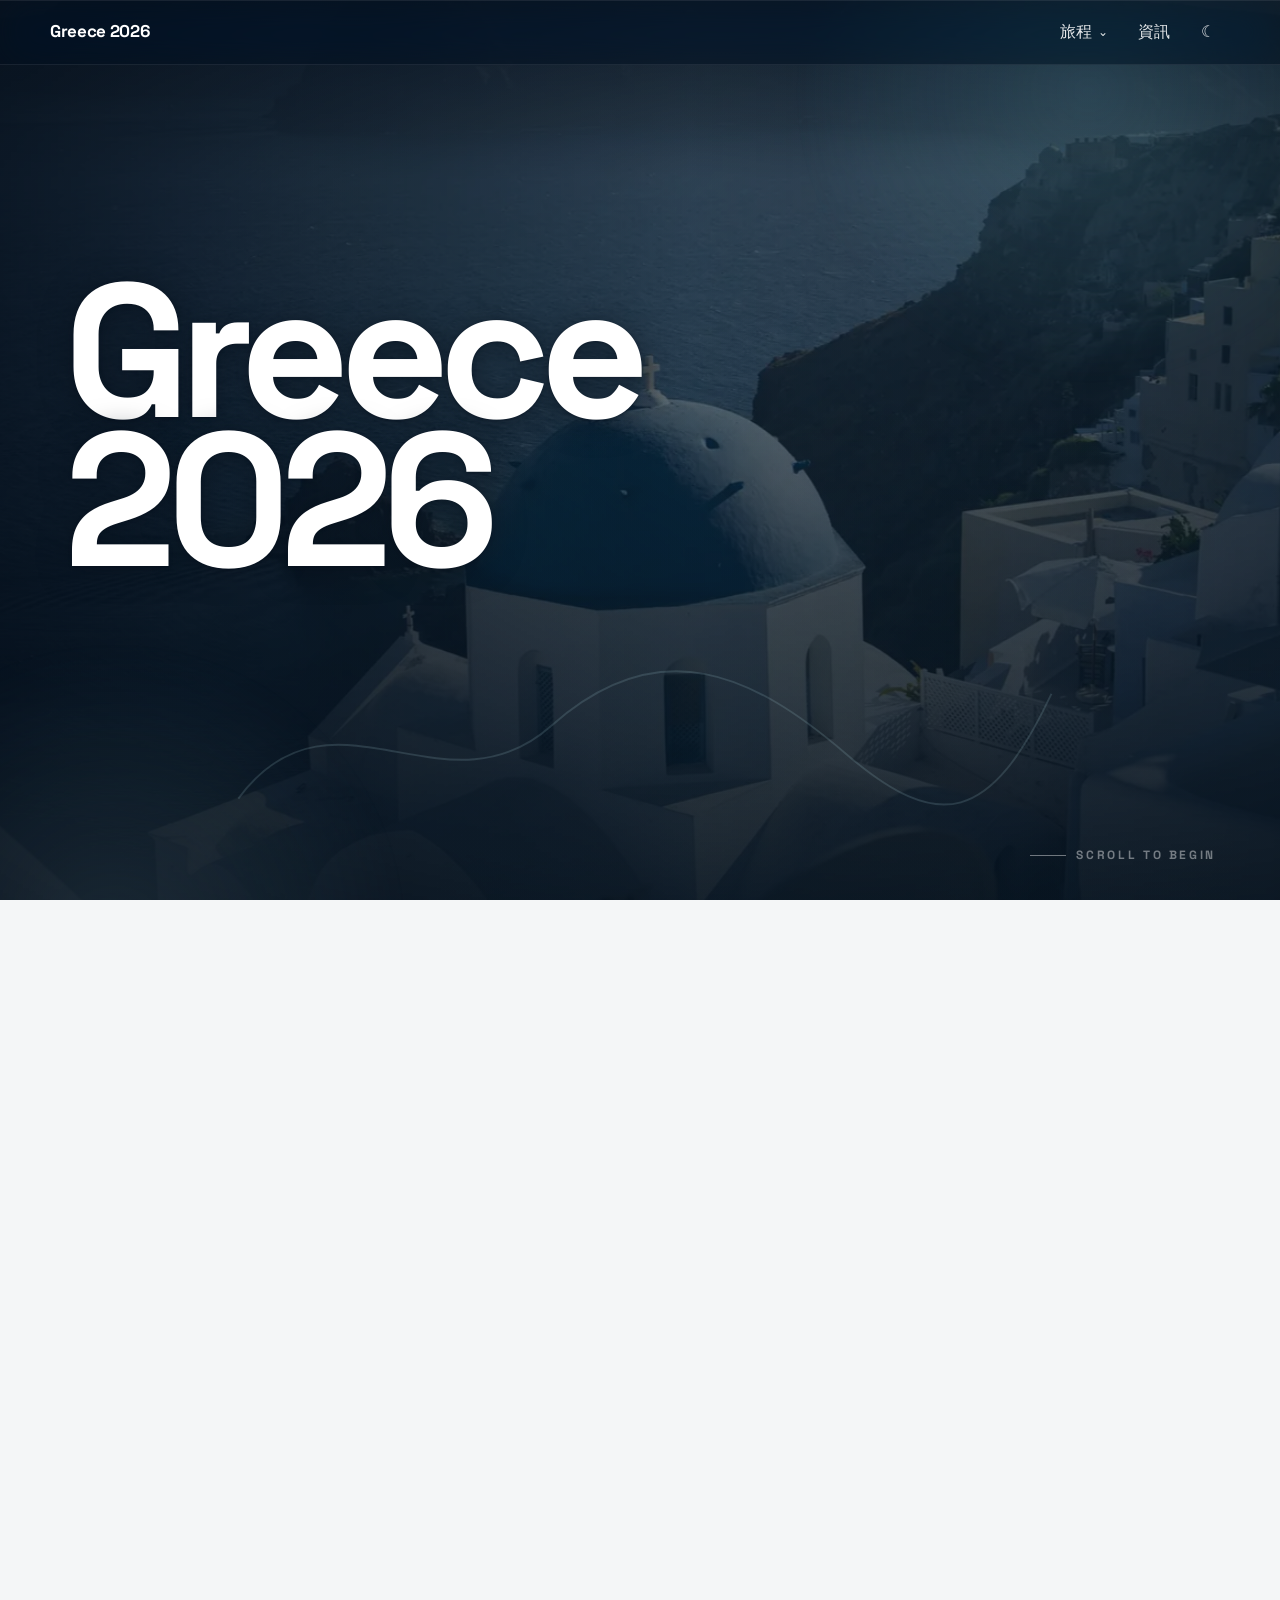
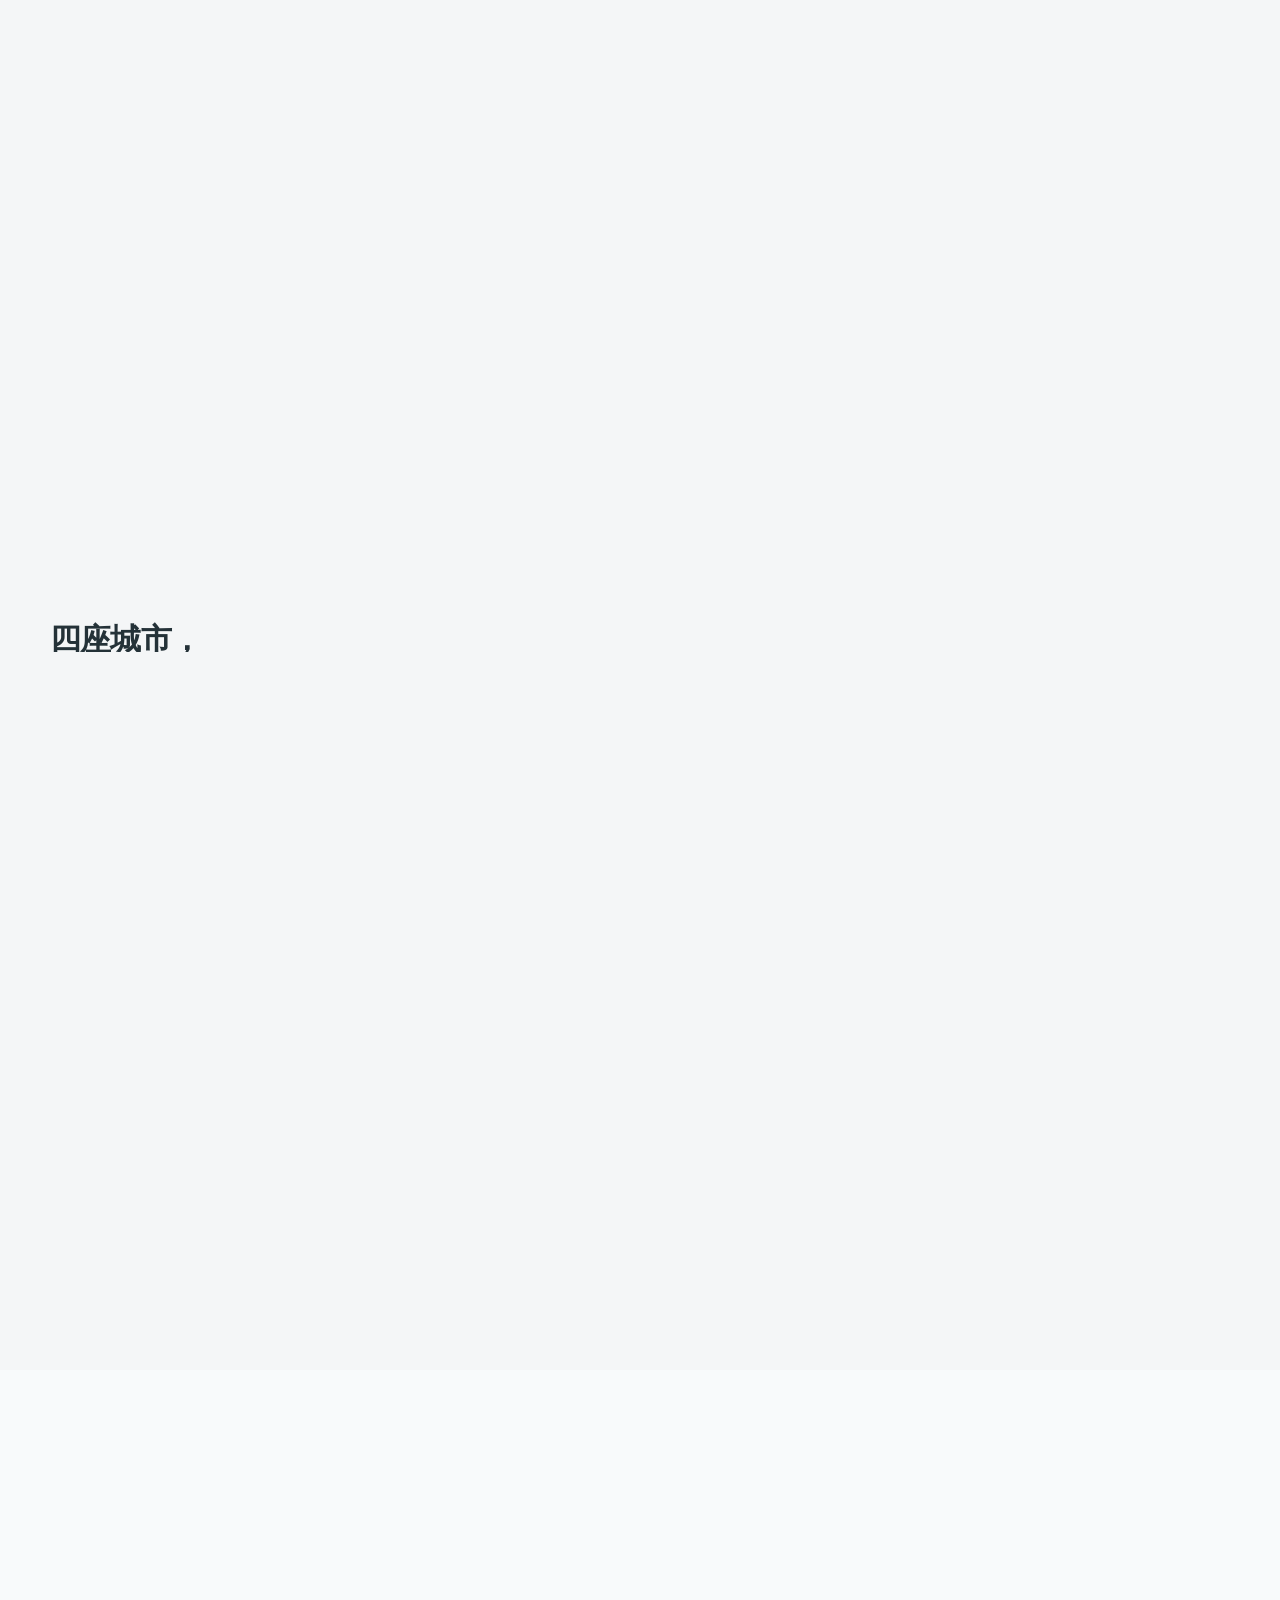
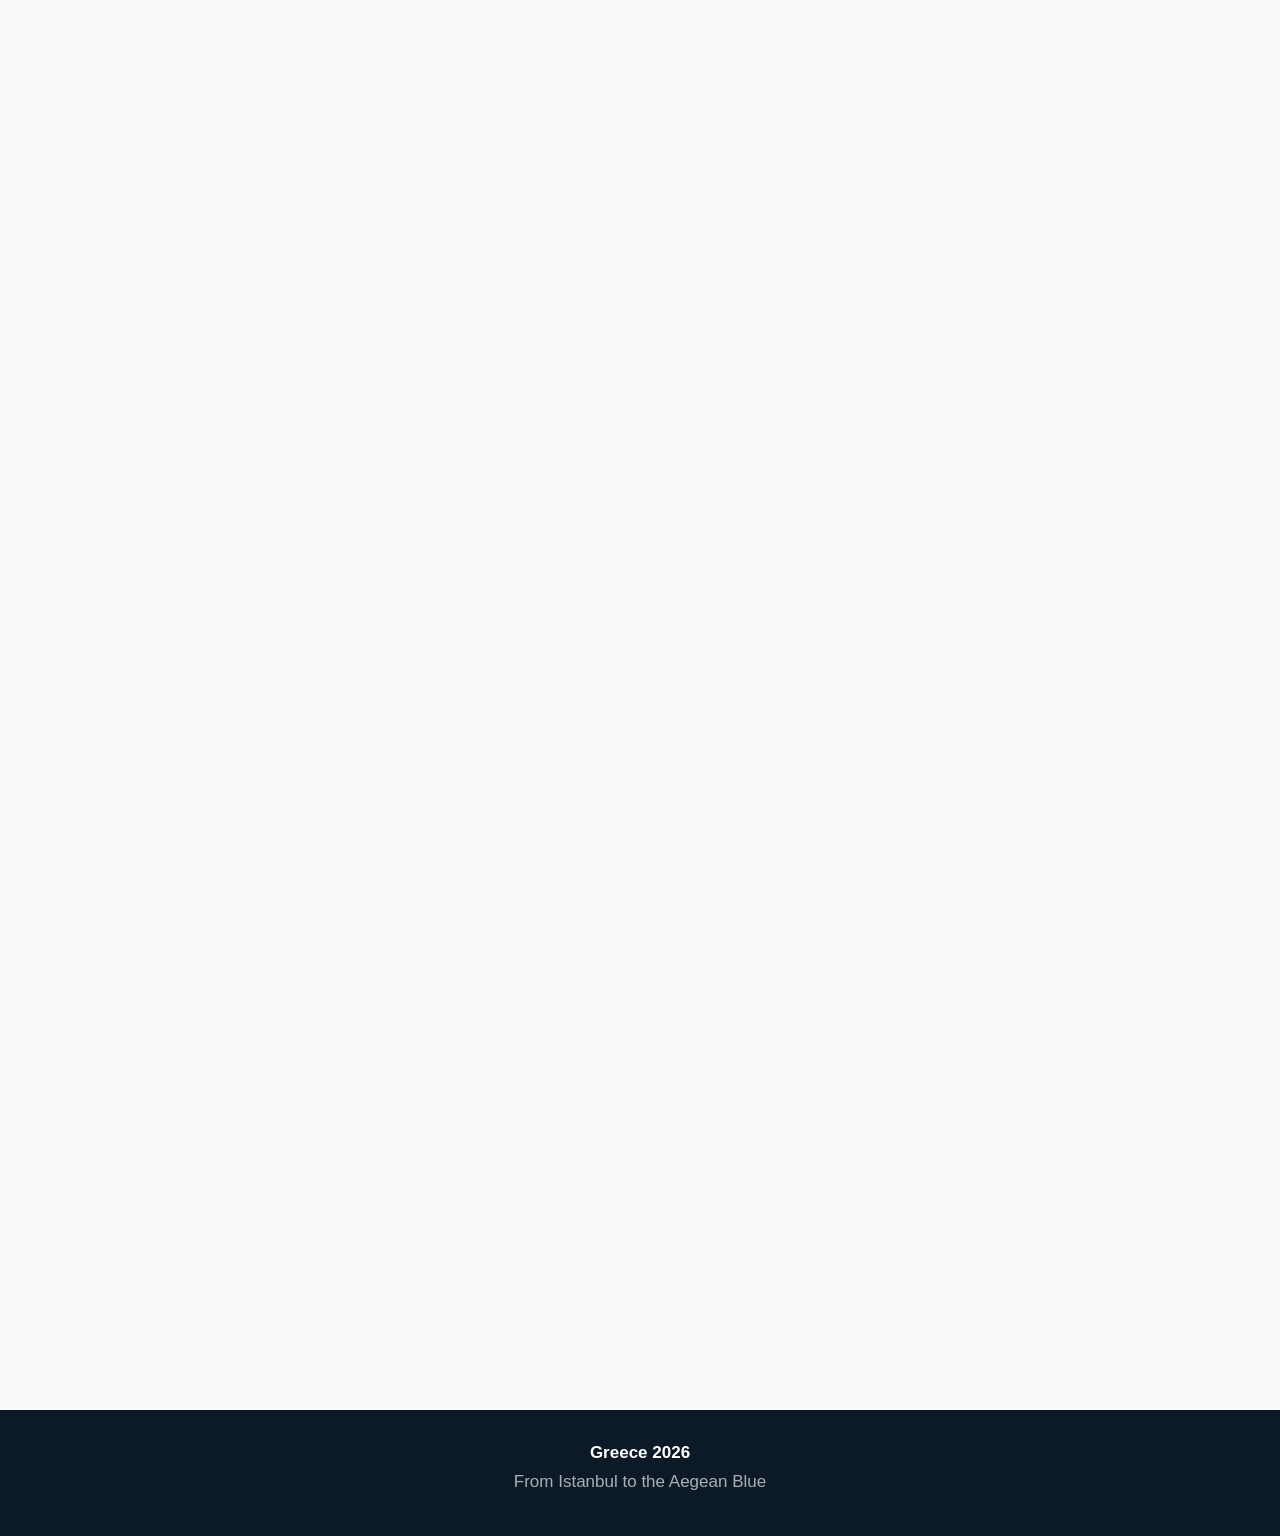
==== index.html @ 96bdada6 "Cinematic art direction: Deep Aegean Nocturne Unified upgrade of the Greece 2026 page toward a cinem" ====
<!doctype html>
<!-- Portable single-file build generated from index.html: images and local scripts are embedded. -->
<html lang="zh-Hant">
<head>
  <meta charset="utf-8">
  <meta name="viewport" content="width=device-width, initial-scale=1, viewport-fit=cover">
  <meta name="theme-color" content="#1d2e38">
  <meta name="description" content="Greece 2026｜從伊斯坦堡前往愛琴海的 15 天同行旅程">
  <meta name="mobile-web-app-capable" content="yes">
  <meta name="apple-mobile-web-app-capable" content="yes">
  <meta name="apple-mobile-web-app-status-bar-style" content="black-translucent">
  <meta name="apple-mobile-web-app-title" content="Greece 2026">
  <link rel="preconnect" href="https://api.open-meteo.com" crossorigin>
  <link rel="preconnect" href="https://maps.google.com">
  <link rel="manifest" href="manifest.webmanifest">
  <link rel="apple-touch-icon" href="icon-192.png">
  <link rel="icon" type="image/png" sizes="192x192" href="icon-192.png">
  <title>Greece 2026｜15 天愛琴海旅程</title>
  <script>
    document.documentElement.classList.add("js");
    try { if (localStorage.getItem("greece-2026-theme") === "dark") document.documentElement.classList.add("theme-dark"); } catch (e) {}
  </script>
  <style>
    :root {
      /* Deep Aegean Nocturne嚗?撠曹葫瘚?梁蝔萄堆?????閫怠?蝛箸嚗?*/
      --navy-950: #0c1a28;
      --navy-900: #16293b;
      --navy-abyss: #050e18;
      --aegean: #3e7d8f;
      --aegean-glow: #7fd4e2;
      --aegean-light: #aed6de;
      --paper: #f8fafb;
      --white: #fff;
      --ink: #243238;
      --muted: #66757c;
      --ink-2: #47565e;
      --line: rgba(36, 50, 56, .11);
      --success: #5a7472;
      --surface-soft: #f4f6f7;
      --surface-tint: #edf1f3;
      --aegean-tint: #dbe8ec;
      --shadow: 0 30px 80px rgba(5, 14, 26, .16);
      --shadow-soft: 0 14px 40px rgba(5, 14, 26, .1);
      --radius-lg: 24px;
      --radius-md: 16px;
      --radius-sm: 10px;
      --content: 1180px;
      --ease: cubic-bezier(.22, 1, .36, 1);
      --ease-cinema: cubic-bezier(.16, 1, .3, 1);
      --fast: 180ms;
      --slow: 900ms;
      /* ?梁?????嚗蜓??摨怎?閬?澈?霈?????? */
      --grade-1: rgba(5, 14, 26, .38);
      --grade-2: rgba(5, 14, 26, .06);
      --grade-3: rgba(5, 14, 26, .84);
      --grade-tint: rgba(28, 74, 99, .22);
      --grade-scrim: rgba(5, 14, 26, .6);
      --vignette: rgba(5, 14, 26, .42);
      --text-shadow-hero: 0 2px 28px rgba(5, 14, 26, .55), 0 1px 3px rgba(5, 14, 26, .45);
      --text-shadow-soft: 0 1px 14px rgba(5, 14, 26, .4);
      --safe-top: env(safe-area-inset-top, 0px);
      --safe-right: env(safe-area-inset-right, 0px);
      --safe-bottom: env(safe-area-inset-bottom, 0px);
      --safe-left: env(safe-area-inset-left, 0px);
      --header-h: calc(64px + var(--safe-top));

      --font-sans: -apple-system, BlinkMacSystemFont, "Segoe UI", "PingFang TC", "Noto Sans TC", "Microsoft JhengHei", sans-serif;
      --font-display: "Space Grotesk", var(--font-sans);
      --terra: #b26b31;
      --terra-glow: #eda05f;
      --terra-soft: #f5ead8;
      --weight-regular: 400;
      --weight-medium: 600;
      --weight-bold: 700;

      --type-hero-display: clamp(4.25rem, 21vw, 6rem);
      --type-city-display: clamp(4.25rem, 19.5vw, 7.5rem);
      --type-overview-display: clamp(2.75rem, 12vw, 5.25rem);
      --type-section-zh: clamp(2.1rem, 7vw, 3.25rem);
      --type-section-compact: clamp(1.625rem, 4.2vw, 2.25rem);
      --type-day-title: clamp(1.7rem, 6.4vw, 2.6rem);
      --type-feature-title: clamp(1.2rem, 3vw, 1.7rem);
      --type-panel-title: clamp(1.25rem, 1.5vw, 1.5rem);
      --type-stop-title: clamp(1.0625rem, calc(.95rem + .45vw), 1.1875rem);
      --type-subtitle-en: clamp(1.2rem, 4.5vw, 1.35rem);
      --type-lead: clamp(1rem, 4vw, 1.15rem);
      --type-body: clamp(1rem, calc(.95rem + .18vw), 1.0625rem);
      --type-body-small: .9375rem;
      --type-caption: .875rem;
      --type-meta: .8125rem;
      --type-eyebrow: .75rem;
      --type-label: .75rem;

      --leading-hero: .78;
      --leading-city: .82;
      --leading-section-zh: 1.12;
      --leading-day: 1.1;
      --leading-title: 1.4;
      --leading-body: 1.72;
      --leading-compact: 1.48;
      --leading-meta: 1.35;

      --tracking-hero: -.055em;
      --tracking-city: -.05em;
      --tracking-display: -.035em;
      --tracking-heading-zh: -.025em;
      --tracking-subtitle-en: -.02em;
      --tracking-eyebrow-en: .22em;
      --tracking-meta-en: .1em;
    }

    /* Space Grotesk（僅拉丁子集，用於英文大標與標籤） */
    @font-face {
      font-family: "Space Grotesk";
      font-style: normal; font-weight: 500; font-display: swap;
      src: url([data-uri]) format("woff2");
    }
    @font-face {
      font-family: "Space Grotesk";
      font-style: normal; font-weight: 700; font-display: swap;
      src: url([data-uri]) format("woff2");
    }

    * { box-sizing: border-box; -webkit-tap-highlight-color: transparent; }
    html { scroll-behavior: smooth; scroll-padding-top: 150px; }
    body {
      margin: 0;
      color: var(--ink);
      background: var(--paper);
      font-family: var(--font-sans);
      font-size: var(--type-body);
      font-weight: var(--weight-regular);
      line-height: var(--leading-body);
      overflow-x: hidden;
      text-rendering: optimizeLegibility;
    }
    button, a, input { font: inherit; }
    a { color: inherit; }
    [hidden] { display: none !important; }
    :focus-visible { outline: 3px solid var(--aegean); outline-offset: 3px; }
    /* 按壓回饋：所有可點元素按下瞬間內縮，如原生 App */
    :is(.header-link, .theme-toggle, .date-link, .mini-btn, .segment-btn, .overview-step, .city-intro-route-step, .route-stop-button, .journey-popover a, .booking-item, .weather-error button, .map-top .segment-btn):active {
      transform: scale(.96);
      transition: transform .08s ease;
    }
    :is(.header-link, .theme-toggle, .journey-popover a, .booking-item, .route-stop-button) { transition: transform .18s var(--ease), background .18s ease; }
    .skip-link {
      position: fixed; z-index: 1000; top: 10px; left: 10px; padding: 10px 14px;
      border-radius: var(--radius-sm); background: var(--white); transform: translateY(-150%);
    }
    .skip-link:focus { transform: none; }

    /* ---------- 共用圖片：預設淡入 ---------- */
    .media-image {
      position: absolute; inset: 0; z-index: 0; width: 100%; height: 100%;
      object-fit: cover; object-position: var(--mobile-image-position, var(--image-position, center));
    }
    .js .media-image { opacity: 0; transition: opacity .9s ease; }
    .js .media-image.is-ready { opacity: 1; }
    .media-overlay { position: absolute; inset: 0; z-index: 1; pointer-events: none; }

    /* Ken Burns嚗?閬??啣?蝺嚗?僎??閬?嚗? GSAP 撠 .media-image ??transform 銝?蝛箄??????story-motion 銝??鈭賣仿?prefers-reduced-motion / story-static ?芸??? */
    .media-kenburns { position: absolute; inset: 0; z-index: 0; overflow: hidden; transform-origin: var(--kb-origin, 50% 42%); will-change: transform; }
    .story-motion .media-kenburns { animation: kenBurns var(--kb-dur, 32s) var(--ease-cinema) infinite alternate both; }
    @keyframes kenBurns {
      from { transform: scale(var(--kb-from, 1.05)) translate3d(0, 0, 0); }
      to { transform: scale(var(--kb-to, 1.13)) translate3d(var(--kb-x, -1.4%), var(--kb-y, -1.2%), 0); }
    }

    /* ---------- 固定導覽列（毛玻璃，較高透明度） ---------- */
    .site-header {
      position: fixed; z-index: 100; top: 0; left: 0; right: 0;
      display: flex; align-items: center; justify-content: space-between;
      min-height: var(--header-h);
      padding: calc(8px + var(--safe-top)) calc(20px + var(--safe-right)) 8px calc(20px + var(--safe-left));
      color: var(--white); background: rgba(5, 14, 26, .5);
      border-bottom: 1px solid rgba(255, 255, 255, .08);
      box-shadow: inset 0 1px 0 rgba(255, 255, 255, .08);
      -webkit-backdrop-filter: blur(20px) saturate(1.8); backdrop-filter: blur(20px) saturate(1.8);
    }
    .brand { text-decoration: none; font-weight: 760; letter-spacing: -.02em; }
    .header-actions { display: flex; align-items: center; gap: 2px; }
    .header-link {
      min-height: 44px; display: inline-flex; align-items: center; justify-content: center;
      padding: 0 10px; border-radius: 999px; color: rgba(255, 255, 255, .9);
      text-decoration: none; font-size: .88rem;
    }
    .header-link:hover { background: rgba(255, 255, 255, .12); }
    .theme-toggle { min-width: 44px; border: 0; background: transparent; cursor: pointer; font-size: 1.02rem; line-height: 1; }
    .journey-menu { position: relative; }
    .journey-menu > summary { list-style: none; cursor: pointer; user-select: none; }
    .journey-menu > summary::-webkit-details-marker { display: none; }
    .journey-caret { margin-left: 6px; font-size: .76em; transition: transform .2s ease; }
    .journey-menu[open] .journey-caret { transform: rotate(180deg); }
    .journey-popover {
      position: fixed; z-index: 200; top: calc(var(--header-h) + 8px);
      right: max(14px, calc((100vw - var(--content)) / 2)); width: min(340px, calc(100vw - 24px));
      display: grid; padding: 8px; border: 1px solid rgba(255, 255, 255, .16); border-radius: var(--radius-lg);
      background: rgba(10, 22, 34, .5); box-shadow: inset 0 1px 0 rgba(255, 255, 255, .12), 0 22px 64px rgba(0, 0, 0, .3);
      -webkit-backdrop-filter: blur(26px) saturate(1.8); backdrop-filter: blur(26px) saturate(1.8);
    }
    .journey-popover a {
      min-height: 48px; display: grid; grid-template-columns: 32px minmax(0, 1fr) auto; gap: 10px;
      align-items: center; padding: 8px 10px; border-radius: var(--radius-sm); color: rgba(255, 255, 255, .94);
      text-decoration: none;
    }
    .journey-popover a:hover, .journey-popover a:focus-visible { background: rgba(255, 255, 255, .1); outline: none; }
    .journey-popover a + a { border-top: 1px solid rgba(255, 255, 255, .08); }
    .journey-popover span { color: var(--aegean-light); font-size: .68rem; letter-spacing: .1em; }
    .journey-popover strong { font-size: .88rem; line-height: 1.2; }
    .journey-popover small { color: rgba(255, 255, 255, .54); font-size: .67rem; white-space: nowrap; }

    /* ---------- 分頁 view 切換 ---------- */
    .view { display: none; }
    .view.is-active { display: block; animation: viewIn .5s var(--ease); }
    @keyframes viewIn { from { opacity: 0; } to { opacity: 1; } }

    /* ---------- 首頁封面 ---------- */
    .hero {
      position: relative; isolation: isolate; min-height: 100svh; overflow: hidden;
      display: flex; align-items: flex-end; color: var(--white);
      background:
        radial-gradient(circle at 76% 22%, rgba(63, 125, 143, .22), transparent 34%),
        linear-gradient(150deg, var(--navy-abyss) 0%, var(--navy-950) 52%, var(--navy-900) 100%);
    }
    .hero-overlay {
      background:
        linear-gradient(180deg, var(--grade-scrim) 0%, transparent 20%),
        linear-gradient(0deg, rgba(5, 14, 26, .88) 0%, rgba(5, 14, 26, .28) 52%, rgba(5, 14, 26, .44) 100%),
        radial-gradient(135% 118% at 50% 38%, transparent 52%, var(--vignette));
    }
    .hero-inner {
      position: relative; z-index: 2; width: min(var(--content), 100%); margin: 0 auto;
      padding: 108px 20px 40px; display: grid; gap: 18px; justify-items: start;
    }
    .hero-overline { margin: 0; color: var(--aegean-light); font-size: .72rem; font-weight: 760; letter-spacing: .18em; text-transform: uppercase; }
    .hero h1 { margin: 0; }
    .hero-subtitle { margin: 0; color: rgba(255, 255, 255, .84); font-size: clamp(1.05rem, 4vw, 1.9rem); letter-spacing: -.02em; }
    .hero-countdown { display: flex; flex-wrap: wrap; align-items: baseline; gap: 6px 12px; color: rgba(255, 255, 255, .72); }
    .hero-countdown strong { color: var(--white); font-size: clamp(1.9rem, 7vw, 3rem); line-height: 1; letter-spacing: -.04em; }
    .hero-countdown small { font-size: .74rem; }
    .hero-route { width: 100%; max-width: 820px; height: auto; margin-top: 8px; overflow: visible; justify-self: stretch; }
    .hero-route-guide, .hero-route-line { fill: none; stroke-width: 2; }
    .hero-route-guide { stroke: rgba(174, 214, 222, .16); }
    .hero-route-line { stroke: var(--aegean-glow); stroke-width: 2.4; filter: drop-shadow(0 0 5px rgba(127, 212, 226, .5)); }
    .hero-route-dot { fill: var(--aegean-glow); filter: drop-shadow(0 0 6px rgba(127, 212, 226, .7)); }
    .js:not(.story-static) .hero-route-dot { opacity: 0; }
    .story-static .hero-route-dot { display: none; }
    .route-node circle { fill: var(--navy-abyss); stroke: var(--aegean-glow); stroke-width: 3; filter: drop-shadow(0 0 6px rgba(127, 212, 226, .45)); transform-box: fill-box; transform-origin: center; }
    .route-node text { fill: rgba(255, 255, 255, .82); font: 600 17px -apple-system, BlinkMacSystemFont, "Segoe UI", sans-serif; text-anchor: middle; }
    @media (max-width: 760px) {
      .route-node circle { r: 14; }
      .route-node text { font-size: 30px; }
    }

    /* ---------- 內容區塊 ---------- */
    main { display: block; }
    .section { width: min(var(--content), calc(100% - 40px)); margin: 0 auto; padding: 72px 0; }
    .section-head { max-width: 760px; margin-bottom: 34px; }
    .kicker { margin: 0 0 8px; color: var(--aegean); font-weight: 760; font-size: .78rem; letter-spacing: .16em; text-transform: uppercase; }
    h2 { margin: 0; font-size: clamp(2.1rem, 7.5vw, 4.6rem); line-height: 1.02; letter-spacing: -.05em; }
    .lead { margin: 18px 0 0; color: var(--muted); }

    /* ---------- Apple 式捲動場景骨架 ---------- */
    .scene { position: relative; }
    /* svh：固定高度、不隨網址列收合重排 */
    .scene-stage { position: sticky; top: 0; height: 100svh; overflow: hidden; }
    .overview-scene { height: 440svh; background: var(--paper); }
    .story-static .scene { height: auto !important; }
    .story-static .scene-stage { position: relative; height: auto; min-height: 100svh; }

    /* ---------- 旅程總覽（釘住換場） ---------- */
    .overview-stage {
      display: flex; flex-direction: column; gap: 15px;
      padding: calc(var(--header-h) + 14px) 20px 20px;
      color: var(--ink); background: var(--surface-soft);
      transform-origin: center center; will-change: transform, border-radius;
    }
    .overview-head { display: flex; align-items: flex-end; justify-content: space-between; gap: 20px; }
    .overview-head-copy { min-width: 0; }
    .overview-kicker-mask, .overview-title-mask, .overview-city-mask { overflow: hidden; }
    .overview-title-line { display: block; }
    .overview-note { display: none; margin: 0; max-width: 250px; color: rgba(20, 32, 42, .55); font-size: .78rem; text-align: right; }
    .overview-body { position: relative; flex: 1; min-height: 0; display: flex; flex-direction: column; gap: 15px; }
    .overview-copy { position: relative; flex: 0 0 auto; min-height: clamp(224px, 29svh, 250px); }
    .overview-state { position: absolute; inset: 0; display: flex; flex-direction: column; align-items: flex-start; gap: 7px; }
    .overview-eyebrow { margin: 0; color: var(--aegean); font-size: .73rem; font-weight: 760; letter-spacing: .13em; text-transform: uppercase; }
    .overview-city-mask { width: 100%; padding-block: .06em .24em; }
    .overview-state h3 { margin: 0; }
    .overview-detail { display: grid; justify-items: start; gap: 7px; }
    .overview-stay { margin: 2px 0 0; font-weight: 700; font-size: .9rem; }
    .overview-stay span { margin-right: 10px; color: rgba(20, 32, 42, .5); font-size: .68rem; font-weight: 760; letter-spacing: .12em; text-transform: uppercase; }
    .overview-summary { margin: 0; max-width: 460px; color: rgba(20, 32, 42, .72); font-size: .94rem; }
    .overview-media {
      position: relative; isolation: isolate; contain: paint; flex: 1; min-height: 150px; overflow: hidden;
      border-radius: var(--radius-lg); background: var(--surface-soft); box-shadow: var(--shadow);
    }
    .overview-media::after { content: ""; position: absolute; inset: 0; z-index: 3; pointer-events: none; border-radius: inherit; box-shadow: inset 0 0 0 1px rgba(255, 255, 255, .2); }
    .overview-layer { position: absolute; inset: 0; overflow: hidden; border-radius: inherit; background: var(--chapter-bg); transform-origin: center center; }
    .story-motion .overview-layer { will-change: clip-path, opacity; }
    .story-motion .overview-layer .media-image { will-change: transform; }
    .overview-shade { position: absolute; inset: 0; z-index: 1; background: linear-gradient(0deg, rgba(5, 15, 25, .5), transparent 55%); }
    .overview-navigation { position: relative; flex: 0 0 auto; min-height: 68px; isolation: isolate; }
    .overview-route { position: absolute; z-index: 0; top: 0; left: 0; width: 100%; height: 24px; overflow: visible; pointer-events: none; }
    .overview-route-guide, .overview-route-line { fill: none; stroke-width: 2; vector-effect: non-scaling-stroke; }
    .overview-route-guide { stroke: rgba(36, 50, 56, .14); }
    .overview-route-line { stroke: var(--aegean); stroke-linecap: round; }
    .overview-rail { position: relative; z-index: 1; display: grid; grid-template-columns: repeat(4, 1fr); gap: 0; margin: 0; padding: 0; list-style: none; }
    .overview-rail li { min-width: 0; color: rgba(36, 50, 56, .42); transition: color .25s ease; }
    .overview-step {
      position: relative; width: 100%; min-width: 0; min-height: 58px; padding: 26px 2px 4px;
      border: 0; border-radius: var(--radius-sm); color: inherit; background: transparent; cursor: pointer;
      text-align: center; touch-action: manipulation; transition: color .25s ease, background .25s ease, transform .18s var(--ease);
    }
    .overview-step:hover { color: var(--ink); background: rgba(255, 255, 255, .45); }
    .overview-step:focus-visible { outline: 2px solid var(--aegean); outline-offset: 2px; }
    .overview-step-node {
      position: absolute; top: 12px; left: 50%; width: 8px; height: 8px;
      border: 1.5px solid var(--aegean); border-radius: 50%; background: var(--surface-soft);
      opacity: .32; transform: translate(-50%, -50%) scale(.82);
      transition: opacity .22s ease, transform .22s ease, background .22s ease, box-shadow .22s ease;
    }
    .overview-step-index { display: block; font-variant-numeric: tabular-nums; }
    .overview-rail li strong { display: block; overflow-wrap: anywhere; font-size: .78rem; }
    .overview-rail li.is-past { color: rgba(83, 118, 128, .65); }
    .overview-rail li.is-past .overview-step-node { opacity: .52; background: var(--aegean); }
    .overview-rail li.is-current { color: var(--aegean); }
    .overview-rail li.is-current .overview-step-node {
      opacity: 1; background: var(--aegean); transform: translate(-50%, -50%) scale(1.18);
      box-shadow: 0 0 0 5px rgba(83, 118, 128, .12);
    }
    .js:not(.story-static) .overview-stage :is(.overview-head .kicker, .overview-title-line, .overview-note, .overview-route-guide, .overview-route-line, .overview-step, .overview-state, .overview-layer) { opacity: 0; }
    .story-static .overview-copy { position: static; min-height: 0; display: grid; gap: 30px; }
    .story-static .overview-state { position: static; opacity: 1 !important; visibility: visible !important; transform: none !important; }
    .story-static .overview-state :is(.overview-eyebrow, h3, .overview-detail) { opacity: 1 !important; visibility: visible !important; transform: none !important; }
    .story-static .overview-title-line { opacity: 1 !important; transform: none !important; }
    .story-static .overview-head :is(.kicker, .overview-note) { opacity: 1 !important; transform: none !important; }
    .story-static .overview-media, .story-static .overview-navigation { display: none; }

    .notice-bar {
      width: min(var(--content), calc(100% - 40px)); margin: 0 auto 48px; padding: 18px 20px;
      display: flex; flex-direction: column; gap: 8px; border: 1px solid rgba(40, 111, 134, .18);
      border-radius: var(--radius-md); background: var(--surface-tint); color: #365661;
    }
    .notice-bar strong { white-space: nowrap; }

    /* ---------- 章節封面 ---------- */
    .chapter-hero {
      position: relative; isolation: isolate; min-height: 78svh; overflow: hidden;
      display: flex; align-items: flex-end; color: var(--white); background: var(--chapter-bg);
    }
    .chapter-overlay { background: linear-gradient(0deg, rgba(4, 13, 23, .88) 0%, rgba(4, 13, 23, .3) 55%, rgba(4, 13, 23, .36) 100%); }
    .chapter-hero-copy {
      position: relative; z-index: 2; width: min(var(--content), 100%); margin: 0 auto;
      padding: 116px 20px 34px; display: grid; gap: 13px; justify-items: start;
    }
    .chapter-kicker { margin: 0; color: var(--aegean-light); font-size: .72rem; font-weight: 760; letter-spacing: .17em; text-transform: uppercase; }
    .chapter-hero h2 { margin: 0; overflow-wrap: anywhere; }
    .chapter-meta { display: flex; flex-wrap: wrap; gap: 5px 18px; margin: 0; color: rgba(255, 255, 255, .8); font-size: .76rem; letter-spacing: .1em; text-transform: uppercase; }
    .chapter-summary { margin: 0; max-width: 560px; color: rgba(255, 255, 255, .92); text-shadow: 0 2px 16px rgba(0, 0, 0, .45); }

    /* ---------- 日期快速導覽（毛玻璃，較高透明度） ---------- */
    .date-nav-wrap {
      position: sticky; z-index: 80; top: var(--header-h); padding: 6px 0;
      background: rgba(243, 245, 244, .72); border-bottom: 1px solid var(--line);
      box-shadow: inset 0 1px 0 rgba(255, 255, 255, .55);
      -webkit-backdrop-filter: blur(18px) saturate(1.8); backdrop-filter: blur(18px) saturate(1.8);
    }
    .date-nav { display: flex; gap: 4px; overflow-x: auto; padding: 0 max(20px, var(--safe-right)) 0 max(20px, var(--safe-left)); scrollbar-width: none; -webkit-overflow-scrolling: touch; }
    .date-nav::-webkit-scrollbar { display: none; }
    .date-link {
      flex: 0 0 auto; min-width: 62px; min-height: 48px; padding: 5px 8px; border-radius: var(--radius-sm);
      text-align: center; text-decoration: none; color: var(--muted);
      transition: background var(--fast), color var(--fast), opacity var(--fast), transform .18s var(--ease);
    }
    .date-link span { display: block; font-size: .62rem; line-height: 1.2; letter-spacing: .04em; }
    .date-link strong { display: block; font-size: .86rem; }
    .date-link.other-chapter { opacity: .5; }
    .date-link:hover { background: var(--surface-tint); color: var(--ink); opacity: 1; }
    .date-link.is-active, .date-link[aria-current="date"] { color: var(--white); background: var(--navy-900); opacity: 1; }

    /* ---------- 每日行程 ---------- */
    .chapter-days { width: min(920px, calc(100% - 24px)); margin: 0 auto; padding: 34px 0 26px; }
    .day-head { display: flex; gap: 12px; align-items: flex-start; justify-content: space-between; margin-bottom: 20px; }
    .day-number { margin: 0 0 6px; color: var(--aegean); font-weight: 760; font-size: .75rem; letter-spacing: .13em; text-transform: uppercase; }
    .day h3 { margin: 0; }
    .day-meta { margin: 6px 0 0; color: var(--muted); font-size: .92rem; }
    .today-pill { flex: 0 0 auto; display: inline-flex; align-items: center; min-height: 36px; padding: 0 12px; border-radius: 999px; color: var(--terra); background: var(--terra-soft); font-weight: 700; font-size: .82rem; }

    .place-feature {
      position: relative; isolation: isolate; aspect-ratio: 4 / 5; min-height: 300px; overflow: hidden; margin: 0 0 22px;
      border-radius: var(--radius-md); color: var(--white); background: linear-gradient(145deg, var(--navy-950), var(--navy-900) 66%, var(--aegean));
    }
    .place-feature .media-overlay { background: linear-gradient(0deg, rgba(3, 12, 24, .76), rgba(3, 12, 24, .06) 68%); }
    .place-feature::after { content: ""; position: absolute; inset: 0; z-index: 3; pointer-events: none; border-radius: inherit; box-shadow: inset 0 0 0 1px rgba(255, 255, 255, .16); }
    .place-feature figcaption {
      position: absolute; z-index: 2; left: 14px; right: auto; bottom: 14px; max-width: calc(100% - 28px);
      padding: 10px 16px 11px; border-radius: var(--radius-md);
      background: rgba(10, 22, 32, .38);
      box-shadow: inset 0 1px 0 rgba(255, 255, 255, .14), inset 0 0 0 1px rgba(255, 255, 255, .06);
      -webkit-backdrop-filter: blur(16px) saturate(1.8); backdrop-filter: blur(16px) saturate(1.8);
    }
    .place-feature figcaption span { display: block; margin-bottom: 4px; opacity: .76; font-size: .7rem; font-weight: 760; letter-spacing: .15em; text-transform: uppercase; }
    .place-feature figcaption strong { display: block; }

    .map-card { overflow: hidden; margin-bottom: 22px; border-radius: var(--radius-md); background: var(--surface-tint); border: 1px solid var(--line); }
    .map-top { display: flex; flex-direction: column; gap: 10px; padding: 14px 16px; border-bottom: 1px solid var(--line); background: var(--surface-tint); color: var(--ink); }
    .map-top h4 { margin: 0; }
    .segment-tabs { display: inline-flex; flex-wrap: wrap; gap: 2px; padding: 3px; border-radius: var(--radius-sm); background: rgba(36, 50, 56, .08); box-shadow: inset 0 0 0 1px rgba(36, 50, 56, .04); }
    .segment-btn {
      min-height: 40px; padding: 0 14px; border: 0; border-radius: 7px;
      color: var(--muted); background: transparent; cursor: pointer; font-size: .85rem;
      transition: color var(--fast), transform .18s var(--ease);
    }
    .segment-btn[aria-selected="true"] {
      color: var(--navy-950); background: var(--white); font-weight: 700;
      box-shadow: 0 2px 8px rgba(17, 28, 35, .16), inset 0 0 0 .5px rgba(0, 0, 0, .04);
    }
    .map-frame { min-height: 300px; }
    .map-frame iframe { display: block; width: 100%; min-height: 300px; border: 0; }
    .route-stops { padding: 14px 16px 16px; background: var(--white); }
    .route-stops ol { display: flex; flex-wrap: wrap; gap: 8px; margin: 0; padding: 0; list-style: none; counter-reset: stop; }
    .route-stops li { counter-increment: stop; display: inline-flex; align-items: center; gap: 7px; padding: 6px 10px; border-radius: 999px; background: var(--surface-tint); font-size: .82rem; }
    .route-stops li::before { content: counter(stop); display: grid; place-items: center; width: 20px; height: 20px; border-radius: 50%; color: var(--white); background: var(--aegean); font-size: .68rem; font-weight: 800; }
    .route-actions { display: flex; flex-wrap: wrap; gap: 8px; margin-top: 12px; }

    .timeline { position: relative; }
    .timeline::before { content: ""; position: absolute; left: 5px; top: 8px; bottom: 8px; width: 1px; background: var(--line); }
    .event { position: relative; padding: 0 0 22px 24px; }
    .event::before {
      content: ""; position: absolute; left: 0; top: 5px; width: 11px; height: 11px;
      border: 3px solid var(--white); border-radius: 50%; background: var(--aegean); box-shadow: 0 0 0 1px var(--line);
    }
    .event-time { margin: 0; color: var(--aegean); font-size: .78rem; font-weight: 760; font-variant-numeric: tabular-nums; letter-spacing: .02em; }
    .event h4 { margin: 3px 0 0; }
    .event:last-child { padding-bottom: 0; }
    .event:last-child .event-card { border-bottom: 0; padding-bottom: 0; }
    .badges { display: flex; flex-wrap: wrap; gap: 6px; margin: 8px 0 0; }
    .badge { display: inline-flex; align-items: center; min-height: 26px; padding: 3px 10px; border-radius: 999px; color: var(--ink-2); background: var(--surface-tint); font-size: .7rem; font-weight: 720; }
    .badge.status { color: var(--ink-2); background: var(--surface-tint); }
    .badge.booked { color: var(--terra); background: var(--terra-soft); }
    .event-photo { position: relative; margin: 10px 0 0; overflow: hidden; border-radius: var(--radius-sm); border: 1px solid rgba(20, 32, 42, .06); }
    .event-photo::after { content: ""; position: absolute; inset: 0; pointer-events: none; border-radius: inherit; box-shadow: inset 0 0 0 1px rgba(255, 255, 255, .18); }
    .event-photo img { display: block; width: 100%; height: auto; aspect-ratio: 16 / 10; object-fit: cover; object-position: var(--image-position, 50% 50%); }
    .event-details { margin-top: 9px; color: var(--ink-2); font-size: .92rem; }
    .event-details ul { margin: 0; padding-left: 1.15rem; }
    .event-details li + li { margin-top: 4px; }
    .menu-list { margin-top: 10px; padding: 11px 14px; border-left: 3px solid var(--aegean); border-radius: 0 var(--radius-sm) var(--radius-sm) 0; background: var(--surface-tint); font-size: .92rem; }
    .menu-list strong { display: block; margin-bottom: 4px; color: var(--ink-2); font-size: .74rem; letter-spacing: .08em; }
    .event-actions { display: flex; flex-wrap: wrap; gap: 8px; margin-top: 10px; }
    .mini-btn {
      min-height: 44px; display: inline-flex; align-items: center; justify-content: center; padding: 0 13px;
      border: 1px solid var(--line); border-radius: 999px; background: var(--white); text-decoration: none; font-size: .82rem; font-weight: 700;
      transition: border-color var(--fast), transform var(--fast), background var(--fast);
    }
    .mini-btn:hover { transform: translateY(-1px); border-color: rgba(83, 118, 128, .42); background: var(--surface-tint); }
    .mini-btn.primary { color: var(--white); border-color: var(--aegean); background: var(--aegean); }
    .event-actions .mini-btn:not(.primary) { color: var(--ink-2); background: transparent; }

    /* ---------- 實用資訊 ---------- */
    .view-practical, .view-practical .practical { min-height: 100svh; background: var(--surface-soft); }
    .view-practical .section { padding-top: calc(var(--header-h) + 34px); }
    .practical { background: var(--surface-soft); }
    .practical-intro { display: grid; gap: 22px; margin-bottom: 36px; }
    .practical-intro .section-head { max-width: 760px; margin: 0; }
    .practical-intro .notice-bar { width: 100%; margin: 0; align-self: end; }
    .practical-grid { display: grid; grid-template-columns: 1fr; gap: 18px; }
    .panel { padding: 20px; border: 1px solid rgba(20, 32, 42, .08); border-radius: var(--radius-md); background: var(--white); box-shadow: var(--shadow-soft); }
    .panel h3 { margin: 0 0 16px; }
    .confirmed-list { display: grid; gap: 18px; }
    .confirmed-group h4 { margin: 0 0 6px; color: var(--terra); font-size: .72rem; font-weight: 760; letter-spacing: .13em; text-transform: uppercase; font-family: var(--font-display); }
    .confirmed-item { display: grid; grid-template-columns: 92px minmax(0, 1fr); gap: 10px; align-items: baseline; padding: 7px 0; border-top: 1px solid var(--line); font-size: .9rem; }
    .confirmed-when { display: grid; color: var(--muted); font-size: .8rem; font-variant-numeric: tabular-nums; }
    .confirmed-when em { font-style: normal; font-size: .73rem; }
    .confirmed-name small { color: var(--muted); font-size: .78rem; }
    .booking-list { display: grid; gap: 10px; }
    .booking-item { position: relative; display: grid; grid-template-columns: 26px minmax(0, 1fr); gap: 12px; align-items: start; padding: 13px; border-radius: var(--radius-sm); background: var(--surface-tint); cursor: pointer; }
    .booking-item input { width: 20px; height: 20px; margin-top: 2px; accent-color: var(--success); }
    .booking-item strong { display: block; }
    .booking-item span { display: block; margin-top: 3px; color: var(--muted); font-size: .84rem; }
    .booking-item:has(input:checked) { background: var(--aegean-tint); }
    .booking-item:has(input:checked) strong { text-decoration: line-through; color: #52645d; }
    .risk-list { display: grid; gap: 12px; }
    .risk-card { padding: 17px; border-radius: var(--radius-md); background: var(--surface-tint); border: 1px solid rgba(83, 118, 128, .12); }
    .risk-card strong { display: block; margin-bottom: 3px; }
    .risk-card p { margin: 0; color: var(--muted); }
    .source-note { margin: 18px 0 0; color: var(--muted); font-size: .84rem; }

    /* ---------- 即時天氣 ---------- */
    .weather-panel { margin-bottom: 18px; }
    .weather-panel h3 { display: flex; align-items: center; gap: 10px; margin-bottom: 14px; }
    .weather-live { display: inline-flex; align-items: center; gap: 5px; padding: 3px 10px; border-radius: 999px; background: var(--navy-900); color: #fff; font-size: .6rem; font-weight: 800; letter-spacing: .14em; }
    .weather-live::before { content: ""; width: 6px; height: 6px; border-radius: 50%; background: #fff; animation: weatherPulse 1.6s ease-in-out infinite; }
    @keyframes weatherPulse { 0%, 100% { opacity: 1; } 50% { opacity: .35; } }
    .weather-grid { display: grid; grid-template-columns: repeat(2, 1fr); gap: 12px; }
    .weather-card { padding: 14px 15px; border-radius: var(--radius-md); background: var(--surface-tint); border: 1px solid rgba(83, 118, 128, .12); }
    .weather-head { display: flex; align-items: baseline; gap: 8px; }
    .weather-icon { font-size: 1.1rem; }
    .weather-head strong { font-size: .98rem; }
    .weather-head small { color: var(--muted); font-size: .7rem; letter-spacing: .04em; }
    .weather-temp { margin-top: 8px; font-size: 1.9rem; font-weight: 700; line-height: 1; letter-spacing: -.02em; font-variant-numeric: tabular-nums; }
    .weather-temp span { margin-left: 2px; color: var(--muted); font-size: .9rem; font-weight: 600; }
    .weather-meta { margin-top: 7px; color: var(--muted); font-size: .8rem; line-height: 1.5; }
    .weather-note, .weather-error { margin: 0; color: var(--muted); font-size: .9rem; }
    .weather-grid .weather-note { grid-column: 1 / -1; }
    .weather-days { display: grid; gap: 4px; margin-top: 10px; padding-top: 9px; border-top: 1px solid var(--line); }
    .weather-day { display: grid; grid-template-columns: 34px 22px minmax(0, 1fr) auto; gap: 6px; align-items: center; color: var(--muted); font-size: .76rem; font-variant-numeric: tabular-nums; }
    .weather-day strong { color: var(--ink); font-weight: 600; }
    .weather-days-note { margin: 10px 0 0; color: var(--muted); font-size: .75rem; }
    .weather-error button { margin-left: 8px; padding: 4px 12px; border: 1px solid var(--line); border-radius: 999px; background: var(--white); color: var(--ink); cursor: pointer; font-size: .8rem; font-weight: 700; }
    @media (min-width: 561px) { .weather-grid { grid-template-columns: repeat(4, 1fr); } }

    footer { padding: 28px 20px calc(40px + var(--safe-bottom)); color: rgba(255, 255, 255, .65); text-align: center; background: var(--navy-950); }
    footer strong { color: var(--white); }

    .reveal { opacity: 0; transform: translateY(18px); transition: opacity var(--slow) var(--ease), transform var(--slow) var(--ease); }
    .reveal.is-visible { opacity: 1; transform: none; }

    /* ---------- 桌機加強 ---------- */
    @media (min-width: 761px) {
      .site-header { padding: calc(10px + var(--safe-top)) max(20px, calc((100vw - var(--content)) / 2)) 10px; }
      .header-link { padding: 0 14px; font-size: 1rem; }
      .hero-inner { padding: 150px 20px 56px; gap: 22px; }
      .section { padding: 104px 0; }
      .section-head { margin-bottom: 44px; }
      .overview-stage { padding: calc(var(--header-h) + 26px) max(20px, calc((100vw - var(--content)) / 2)) 30px; gap: 22px; }
      .overview-note { display: block; }
      .overview-body { flex-direction: row; align-items: stretch; gap: clamp(20px, 2.3vw, 34px); }
      .overview-copy { flex: 0 0 41%; align-self: center; min-height: 0; height: min(500px, 60vh); }
      .notice-bar { flex-direction: row; gap: 12px; align-items: flex-start; }
      .view-practical .section { padding-top: calc(var(--header-h) + 58px); }
      .practical-intro { grid-template-columns: minmax(0, 1.3fr) minmax(320px, .7fr); align-items: end; gap: clamp(28px, 4vw, 56px); margin-bottom: 46px; }
      .chapter-hero-copy { padding: 150px 20px 48px; gap: 16px; }
      .chapter-days { padding: 56px 0 36px; }
      .place-feature { aspect-ratio: 16 / 9; min-height: 340px; margin-bottom: 30px; }
      .place-feature figcaption { left: 20px; bottom: 20px; }
      .map-card { margin-bottom: 30px; }
      .map-top { flex-direction: row; align-items: center; justify-content: space-between; padding: 15px 18px; }
      .practical-grid { grid-template-columns: 1.15fr .85fr; }
      .panel { padding: 28px; }
    }

    @media (min-width: 1200px) {
      .map-frame, .map-frame iframe { min-height: 360px; }
    }

    /* ---------- 復原場景：沿用 Claude Code 的 view / router 結構 ---------- */
    html.story-motion { scroll-behavior: auto; }
    .story-motion .hero-image,
    .story-motion .view.is-active .city-intro-image { transition: none; }

    /* Scene 1：單一可逆 scrub 的電影式序幕 */
    .hero-scene.hero-story {
      height: 185svh; background: var(--surface-soft);
    }
    .js:not(.story-static) .hero-route-line { opacity: 0; }
    .hero-sequence-stage {
      --stage-pad: max(clamp(20px, 5vw, 72px), var(--safe-left), var(--safe-right));
      position: sticky; top: 0; height: 100svh; min-height: 100svh;
      display: block; overflow: hidden; transform-origin: center center;
      background: linear-gradient(150deg, var(--navy-abyss), var(--navy-950) 60%, var(--navy-900));
      will-change: transform, border-radius;
    }
    .hero-sequence-stage .hero-image { transform: scale(1.05); }
    .js:not(.story-static) .hero-sequence-stage .hero-image.is-ready { opacity: .3; }
    .hero-sequence-stage .hero-overlay {
      background: linear-gradient(90deg, rgba(2, 10, 20, .88), rgba(2, 10, 20, .34) 62%, rgba(2, 10, 20, .56)),
                  linear-gradient(0deg, rgba(2, 10, 20, .64), transparent 62%);
    }
    .hero-aura {
      position: absolute; z-index: 1; width: 48vw; aspect-ratio: 1; border-radius: 50%;
      filter: blur(2px); pointer-events: none;
    }
    .hero-aura-one { right: -9%; top: -24%; background: radial-gradient(circle, rgba(127, 212, 226, .16), transparent 68%); }
    .hero-aura-two { left: -15%; bottom: -38%; background: radial-gradient(circle, rgba(174, 214, 222, .12), transparent 68%); }
    .hero-sequence-stage .hero-inner {
      position: absolute; z-index: 3; left: var(--stage-pad); top: 50%;
      width: min(760px, 74vw); margin: 0; padding: 0; display: block;
      transform: translateY(-52%);
    }
    .hero-sequence-stage .hero-overline {
      margin: 0 0 18px; color: var(--aegean-light); font-size: .72rem; font-weight: 760;
      letter-spacing: .22em; text-transform: uppercase; text-shadow: var(--text-shadow-soft);
    }
    .hero-sequence-stage h1 {
      width: max-content; max-width: 100%; margin: 0; color: #fff;
      transform-origin: left center; text-shadow: var(--text-shadow-hero);
    }
    .hero-sequence-stage h1 span { display: block; }
    .hero-subtitle-mask { overflow: hidden; margin-top: 30px; }
    .hero-sequence-stage .hero-subtitle { margin: 0; color: rgba(255, 255, 255, .9); text-shadow: var(--text-shadow-soft); }
    .hero-story-meta {
      position: absolute; z-index: 3; top: 16%; right: var(--stage-pad); width: min(380px, 35vw);
      display: grid; gap: 20px; color: #fff; text-align: right;
    }
    .hero-story-meta { text-shadow: var(--text-shadow-soft); }
    .hero-date { display: flex; justify-content: flex-end; gap: 14px; color: rgba(255, 255, 255, .74); font-size: .72rem; letter-spacing: .11em; }
    .hero-date strong { color: #fff; }
    .hero-destinations { display: flex; flex-wrap: wrap; justify-content: flex-end; gap: 7px 13px; color: rgba(255, 255, 255, .78); font-size: .82rem; }
    .hero-story-meta .hero-countdown { display: grid; justify-items: end; gap: 2px; margin: 0; color: rgba(255, 255, 255, .68); }
    .hero-story-meta .hero-countdown span { font-size: .7rem; letter-spacing: .12em; }
    .hero-story-meta .hero-countdown strong { color: var(--terra-glow); font-size: 2.3rem; line-height: 1.1; text-shadow: 0 0 22px rgba(237, 160, 95, .35), var(--text-shadow-soft); }
    .hero-story-meta .hero-countdown small { font-size: .7rem; }
    .hero-sequence-stage .hero-route {
      position: absolute; z-index: 3; left: 6%; right: 6%; bottom: 4%;
      width: 88%; max-width: none; height: min(27vh, 260px); margin: 0;
    }
    .hero-scroll-cue {
      position: absolute; z-index: 4; right: var(--stage-pad); bottom: 4%; margin: 0;
      color: rgba(255, 255, 255, .58); font-size: .68rem; letter-spacing: .16em; text-transform: uppercase;
    }
    .hero-scroll-cue::before { content: ""; display: inline-block; width: 36px; height: 1px; margin: 0 10px 3px 0; background: currentColor; }
    .js:not(.story-static) .hero-sequence-stage :is(.hero-reveal, .route-node) { opacity: 0; }

    /* Scene 3：四個獨立城市章節 */
    .chapter-scene.city-intro-scene { height: 245svh; color: #fff; background: var(--paper); }
    .city-intro-stage {
      --stage-pad: max(clamp(20px, 5vw, 72px), var(--safe-left), var(--safe-right));
      position: sticky; top: 0; isolation: isolate; height: 100svh; min-height: 100svh;
      display: block; overflow: hidden; background: var(--chapter-bg);
      transform-origin: center center;
    }
    .city-intro-stage .city-intro-image.is-ready { opacity: .82; }
    .city-intro-shade {
      position: absolute; inset: 0; z-index: 1; pointer-events: none;
      background: linear-gradient(90deg, rgba(4, 13, 23, .76), rgba(4, 13, 23, .18) 68%),
                  linear-gradient(0deg, rgba(4, 13, 23, .74), transparent 64%, rgba(4, 13, 23, .3));
    }
    .city-intro-scene[data-city-intro="athens"] .city-intro-shade { background: linear-gradient(0deg, rgba(10, 15, 20, .8), transparent 70%), radial-gradient(circle at 50% 45%, transparent, rgba(8, 12, 16, .48)); }
    .city-intro-scene:is([data-city-intro="mykonos"], [data-city-intro="santorini"]) .city-intro-shade { background: linear-gradient(0deg, rgba(3, 32, 48, .84), transparent 63%), linear-gradient(90deg, rgba(3, 32, 48, .5), transparent); }
    .city-intro-stage .chapter-hero-copy { position: static; width: auto; margin: 0; padding: 0; display: block; }
    .city-intro-edge {
      position: absolute; z-index: 3; top: 146px; left: var(--stage-pad); right: var(--stage-pad);
      display: grid; grid-template-columns: minmax(0, 1fr) auto minmax(0, 1fr); align-items: start; gap: 20px; color: rgba(255, 255, 255, .74);
      font-size: .7rem; letter-spacing: .12em; text-transform: uppercase; text-shadow: var(--text-shadow-soft);
    }
    .city-intro-edge span:nth-child(2) { text-align: center; }
    .city-intro-edge span:last-child { justify-self: end; max-width: min(34vw, 420px); text-align: right; overflow-wrap: anywhere; }
    .city-intro-label { position: absolute; z-index: 3; left: var(--stage-pad); top: 28%; margin: 0; color: var(--aegean-light); font-size: .74rem; font-weight: 760; letter-spacing: .17em; text-transform: uppercase; text-shadow: var(--text-shadow-soft); }
    .city-intro-title-mask {
      position: absolute; z-index: 3; left: var(--stage-pad); top: 44%; margin: 0;
      width: calc(100% - var(--stage-pad) * 2); overflow: hidden;
      padding-bottom: .22em;
      transform-origin: left top;
    }
    .city-intro-stage .city-intro-title {
      position: static; margin: 0; max-width: 100%; color: #fff;
      overflow-wrap: normal; word-break: normal;
      text-shadow: 0 2px 26px rgba(0, 0, 0, .5), 0 1px 4px rgba(0, 0, 0, .35);
    }
    .city-intro-title-line { display: block; width: max-content; max-width: 100%; }
    .city-intro-title-line + .city-intro-title-line { margin-top: .07em; }
    .city-intro-dock { position: absolute; z-index: -1; top: calc(var(--header-h) + 28px); left: var(--stage-pad); width: 1px; height: 1px; pointer-events: none; }
    .city-intro-summary { position: absolute; z-index: 3; left: var(--stage-pad); bottom: 16%; max-width: 620px; margin: 0; color: rgba(255, 255, 255, .94); text-wrap: balance; text-shadow: 0 2px 18px rgba(0, 0, 0, .58); }
    .city-intro-route { position: absolute; z-index: 3; left: var(--stage-pad); bottom: 6%; width: min(620px, 55vw); min-height: 62px; }
    .city-intro-route-guide,
    .city-intro-route-line { position: absolute; top: 12px; left: 16.666%; width: 66.666%; height: 1px; transform-origin: left center; pointer-events: none; }
    .city-intro-route-guide { background: rgba(255, 255, 255, .22); }
    .city-intro-route-line { background: var(--aegean-glow); box-shadow: 0 0 8px rgba(127, 212, 226, .55); transform: scaleX(0); }
    .city-intro-route ol { position: relative; display: grid; grid-template-columns: repeat(3, 1fr); margin: 0; padding: 0; list-style: none; }
    .city-intro-route li { min-width: 0; color: rgba(255, 255, 255, .48); transition: color .22s ease; }
    .city-intro-route-step {
      position: relative; width: 100%; min-height: 52px; padding: 25px 4px 4px;
      border: 0; border-radius: var(--radius-sm); color: inherit; background: transparent; cursor: pointer;
      text-align: center; touch-action: manipulation;
    }
    .city-intro-route-step:focus-visible { outline: 2px solid var(--aegean-light); outline-offset: 2px; }
    .city-intro-route-step:hover { color: #fff; background: rgba(255, 255, 255, .07); }
    .city-intro-route-node {
      position: absolute; top: 12px; left: 50%; width: 8px; height: 8px;
      border: 1.5px solid var(--aegean-light); border-radius: 50%; background: var(--navy-900);
      transform: translate(-50%, -50%) scale(.84); transition: transform .22s ease, background .22s ease, box-shadow .22s ease;
    }
    .city-intro-route-step strong { display: block; overflow-wrap: anywhere; font-size: .72rem; font-weight: var(--weight-medium); }
    .city-intro-route li.is-past { color: rgba(255, 255, 255, .7); }
    .city-intro-route li.is-past .city-intro-route-node { background: var(--aegean-glow); }
    .city-intro-route li.is-current { color: #fff; }
    .city-intro-route li.is-current .city-intro-route-node { background: var(--aegean-glow); transform: translate(-50%, -50%) scale(1.2); box-shadow: 0 0 0 5px rgba(127, 212, 226, .2), 0 0 12px rgba(127, 212, 226, .6); }
    .city-intro-handoff { position: absolute; z-index: 3; top: calc(var(--header-h) + 76px); left: var(--stage-pad); display: grid; justify-items: start; width: min(720px, calc(100vw - var(--stage-pad) - var(--stage-pad))); text-align: left; }
    .city-intro-handoff span { color: rgba(255, 255, 255, .58); font-size: .68rem; letter-spacing: .15em; text-transform: uppercase; }
    .city-intro-handoff strong { font-size: 1.05rem; overflow-wrap: anywhere; }
    .js:not(.story-static) .city-intro-stage :is(.city-intro-edge > span, .city-intro-label, .city-intro-title-line, .city-intro-summary, .city-intro-route, .city-intro-handoff) { opacity: 0; }
    .story-motion .city-intro-route :is(li, .city-intro-route-node) { transition: none; }

    /* Scene 4：桌面 sticky day stage＋右側時間軸 */
    .chapter-days { width: min(1240px, calc(100% - 48px)); padding: 0; }
    .day.day-explorer {
      width: 100%; scroll-margin-top: 0; margin: 0; padding: clamp(56px, 7vw, 96px) 0;
      border: 0; border-radius: 0; background: transparent; box-shadow: none;
    }
    .day-explorer + .day-explorer { border-top: 1px solid var(--line); }
    .day-shell { display: grid; grid-template-columns: minmax(360px, .76fr) minmax(0, 1.24fr); gap: clamp(42px, 6vw, 86px); align-items: start; }
    .day-stage { position: sticky; top: 132px; display: grid; gap: 16px; max-height: calc(100svh - 150px); }
    .day-explorer .day-head { display: block; margin: 0; }
    .day-explorer .day-head h3 { max-width: 610px; }
    .day-explorer .today-pill { margin-top: 12px; }
    .day-focus-readout {
      position: relative; overflow: hidden;
      display: grid; grid-template-columns: 56px minmax(0, 1fr) auto; gap: 12px; align-items: center;
      min-height: 56px; padding: 11px 14px;
      border-radius: var(--radius-sm); background: var(--surface-tint);
    }
    .day-focus-readout::after { content: ""; position: absolute; left: 14px; right: 14px; bottom: 0; height: 2px; border-radius: 999px; background: var(--aegean); transform: scaleX(var(--day-progress, 0)); transform-origin: left center; transition: transform .28s ease; }
    .day-focus-readout span { color: var(--aegean); font-size: .78rem; font-weight: 760; font-variant-numeric: tabular-nums; }
    .day-focus-readout strong { line-height: 1.25; }
    .day-focus-readout em { color: rgba(20, 32, 42, .52); font-size: .72rem; font-style: normal; }
    .day-explorer .map-card { margin: 0; border-radius: var(--radius-md); box-shadow: none; }
    .day-explorer .map-top { padding: 12px 14px; }
    .day-explorer :is(.map-frame, .map-frame iframe) { min-height: 210px; height: 210px; }
    .day-explorer .route-stops { max-height: 156px; overflow: auto; padding: 12px 14px 14px; scrollbar-width: thin; }
    .day-explorer .route-stops ol { position: relative; display: grid; gap: 2px; isolation: isolate; }
    .day-explorer .route-stops ol::before,
    .day-explorer .route-stops ol::after { content: ""; position: absolute; z-index: 0; top: 22px; bottom: 22px; left: 17px; width: 1px; transform-origin: top center; pointer-events: none; }
    .day-explorer .route-stops ol::before { background: var(--line); }
    .day-explorer .route-stops ol::after { background: var(--aegean); transform: scaleY(var(--route-stop-progress, 0)); transition: transform .28s ease; }
    .day-explorer .route-stops li { position: relative; z-index: 1; display: block; padding: 0; border-radius: 10px; background: transparent; line-height: 1.28; counter-increment: none; }
    .day-explorer .route-stops li::before { content: none; }
    .route-stop-button { display: grid; grid-template-columns: 32px minmax(0, 1fr); gap: 8px; align-items: center; width: 100%; min-height: 44px; padding: 5px 7px 5px 1px; border: 0; border-radius: 10px; color: inherit; background: transparent; cursor: pointer; text-align: left; touch-action: manipulation; }
    .route-stop-button:hover { background: rgba(83, 118, 128, .07); }
    .route-stop-button:focus-visible { outline: 2px solid var(--aegean); outline-offset: 1px; }
    .route-stop-node { position: relative; z-index: 1; display: grid; place-items: center; width: 24px; height: 24px; margin-inline: auto; border: 1px solid #aebcc1; border-radius: 50%; color: #718188; background: var(--white); font-size: .62rem; font-variant-numeric: tabular-nums; transition: color .22s ease, border-color .22s ease, background .22s ease, transform .22s ease; }
    .day-explorer .route-stops li.is-past { color: #53666d; }
    .day-explorer .route-stops li.is-past .route-stop-node { color: var(--white); border-color: var(--aegean); background: var(--aegean); }
    .day-explorer .route-stops li.is-active { color: #21343b; background: var(--aegean-tint); font-weight: var(--weight-bold); }
    .day-explorer .route-stops li.is-active .route-stop-node { color: var(--white); border-color: var(--aegean); background: var(--aegean); transform: scale(1.1); }
    .day-explorer .route-actions { margin-top: 9px; }
    .day-timeline { min-width: 0; }
    .day-timeline .place-feature { margin: 0 0 30px; }
    .day-timeline .timeline { padding-left: 4px; }
    .day-timeline .timeline::before, .day-timeline .timeline-progress { left: 9px; }
    .timeline-progress { position: absolute; z-index: 1; left: 5px; top: 8px; bottom: 8px; width: 1px; background: var(--aegean); transform: scaleY(var(--day-progress, 0)); transform-origin: top center; pointer-events: none; transition: transform .28s ease; }
    .day-timeline .event { padding: 0 0 28px 28px; }
    .day-timeline .event::before { z-index: 2; left: 0; background: #c7ced1; transition: background .24s ease, transform .24s ease, box-shadow .24s ease; }
    .day-timeline .event.is-past::before { background: #8ca1a8; }
    .day-timeline .event.is-active::before { background: var(--aegean); transform: scale(1.35); }
    .day-timeline .event-card { position: relative; padding-bottom: 24px; border-bottom: 0; background: transparent; }
    .day-timeline .event-card {
      margin-top: 4px; padding: 12px 15px 13px; border-radius: 14px;
      background: transparent; transition: background .32s var(--ease), box-shadow .32s var(--ease);
    }
    .day-timeline .event h4 { transition: color .3s ease; }
    .day-timeline .event.is-active h4 { color: var(--aegean); }
    .day-timeline .event.is-active .event-card {
      background: var(--aegean-tint);
      box-shadow: inset 3px 0 0 0 var(--aegean), 0 10px 26px rgba(23, 60, 66, .08);
    }
    .js:not(.story-static) .day-explorer :is(.day-number, .day-head h3, .day-meta, .day-focus-readout) { opacity: 0; }
    .story-static .hero-scene, .story-static .chapter-scene { height: auto !important; }
    .story-static :is(.hero-reveal, .city-intro-edge, .city-intro-label, .city-intro-title, .city-intro-summary, .city-intro-handoff) { opacity: 1 !important; transform: none !important; }
    .story-static .route-node { opacity: 1 !important; visibility: visible !important; }
    .story-static .hero-sequence-stage { transform: none !important; border-radius: 0 !important; }
    .story-static .hero-sequence-stage .hero-image.is-ready { opacity: .82; transform: scale(1.02); }
    .story-static .hero-route-line { stroke-dasharray: none !important; stroke-dashoffset: 0 !important; }
    .story-static .city-intro-image { clip-path: inset(0) !important; transform: none !important; }
    .story-static .city-intro-stage, .story-static .city-intro-title-mask { transform: none !important; border-radius: 0 !important; }
    .story-static .city-intro-title-line { opacity: 1 !important; transform: none !important; }
    .story-static :is(.city-intro-route, .city-intro-handoff) { display: none; }
    .story-static .day-stage { position: relative; top: auto; max-height: none; }
    .story-static .map-card { clip-path: none !important; }
    .story-static .timeline-progress { transform: scaleY(1) !important; }
    .story-static .day-explorer :is(.day-number, .day-head h3, .day-meta, .day-focus-readout) { opacity: 1 !important; transform: none !important; }
    .story-static .reveal { opacity: 1 !important; transform: none !important; }

    @media (min-width: 900px) {
      .hero-scene.hero-story { height: 230svh; }
      .overview-scene { height: 460svh; }
      .chapter-scene.city-intro-scene { height: 270svh; }
      .city-intro-handoff { top: calc(var(--header-h) + 88px); }
    }

    @media (max-width: 899px) {
      .overview-body { display: grid; grid-template-rows: clamp(224px, 29svh, 250px) minmax(220px, 1fr); gap: 12px; }
      .overview-copy { width: auto; height: auto; min-height: 0; align-self: stretch; }
      .overview-media { min-height: 0; }
      .hero-sequence-stage .hero-inner { left: 20px; top: 41%; width: calc(100% - 40px); }
      .hero-sequence-stage h1 { width: auto; }
      .hero-sequence-stage .hero-overline { max-width: 270px; }
      .hero-story-meta { top: auto; left: 20px; right: 20px; bottom: 20%; width: auto; gap: 10px; text-align: left; }
      .hero-date, .hero-destinations { justify-content: flex-start; }
      .hero-destinations { max-width: 340px; }
      .hero-story-meta .hero-countdown { justify-items: start; }
      .hero-story-meta .hero-countdown strong { font-size: 1.7rem; }
      .hero-sequence-stage .hero-route { left: 12px; right: 12px; bottom: 2%; width: calc(100% - 24px); height: 15svh; overflow: visible; pointer-events: none; }
      .hero-scroll-cue { display: none; }

      .city-intro-edge { top: calc(var(--header-h) + 34px); display: grid; grid-template-columns: 1fr; gap: 3px; }
      .city-intro-edge span:nth-child(2), .city-intro-edge span:last-child { justify-self: start; max-width: min(78vw, 320px); text-align: left; }
      .city-intro-label { left: 20px; top: 25%; }
      .city-intro-title-mask { left: 20px; top: 38%; width: calc(100% - 40px); }
      .city-intro-stage .city-intro-title { max-width: none; }
      .city-intro-summary { left: 20px; right: 20px; bottom: 20%; max-width: none; }
      .city-intro-route { left: 20px; bottom: 5%; width: calc(100% - 40px); }
      .city-intro-dock { left: 20px; }
      .city-intro-handoff { left: 20px; }

      .chapter-days { width: min(100% - 40px, 760px); }
      .day.day-explorer { padding: 48px 0 72px; }
      .day-shell { display: block; }
      .day-stage { position: relative; top: auto; max-height: none; }
      .day-explorer :is(.map-frame, .map-frame iframe) { min-height: 270px; height: 270px; }
      .day-explorer .route-stops { max-height: none; overflow: visible; }
      .day-timeline { margin-top: 38px; }
      .day-timeline .timeline { margin-top: 8px; }
    }

    @media (max-width: 520px) {
      .journey-popover { position: fixed; top: calc(var(--header-h) + 8px); left: 12px; right: 12px; width: auto; }
      .route-node circle { r: 11; }
      .route-node text { font-size: 24px; }
      .hero-date { flex-direction: column; gap: 2px; }
      .day-focus-readout { grid-template-columns: 52px minmax(0, 1fr); }
      .day-focus-readout em { grid-column: 2; }
    }

    @media (max-height: 520px) and (orientation: landscape) {
      .chapter-scene.city-intro-scene { height: 230svh; }
      .overview-stage { padding: calc(var(--header-h) + 8px) 20px 12px; gap: 9px; }
      .overview-head h2 { font-size: 1.35rem; }
      .overview-note { display: none; }
      .overview-body { display: grid; grid-template-columns: minmax(0, .9fr) minmax(0, 1.1fr); grid-template-rows: minmax(0, 1fr); gap: 12px; }
      .overview-copy { width: auto; height: auto; min-height: 0; }
      .overview-media { min-height: 0; }
      .overview-navigation { min-height: 50px; }
      .overview-route { height: 18px; }
      .overview-step { min-height: 48px; padding-top: 20px; }
      .overview-step-node { top: 9px; }
      .hero-sequence-stage .hero-inner { top: 50%; width: 54%; }
      .hero-sequence-stage .hero-overline { display: none; }
      .hero-subtitle-mask { margin-top: 16px; }
      .hero-story-meta {
        top: 82px; left: auto; right: 20px; bottom: auto; width: min(320px, 39vw);
        gap: 8px; text-align: right;
      }
      .hero-date, .hero-destinations { justify-content: flex-end; }
      .hero-destinations { max-width: none; }
      .hero-sequence-stage .hero-route {
        left: 42%; right: 2%; bottom: 2%; width: 56%; height: 27vh; overflow: visible;
      }

      .city-intro-edge { top: 84px; display: flex; gap: 16px; }
      .city-intro-label { top: 31%; }
      .city-intro-title-mask { left: 20px; top: 43%; width: 55%; }
      .city-intro-summary { left: 20px; bottom: 7%; max-width: 52%; }
      .city-intro-route { left: auto; right: 20px; bottom: 5%; width: 43%; }
      .city-intro-route-step strong { font-size: .64rem; }
      .city-intro-dock { top: calc(var(--header-h) + 14px); left: 20px; }
      .city-intro-handoff { top: calc(var(--header-h) + 54px); left: 20px; }
    }

    /* ---------- Unified editorial design system ---------- */
    .brand,
    .journey-popover strong,
    .hero-sequence-stage h1,
    .overview-state h3,
    .city-intro-stage .city-intro-title,
    .chapter-hero h2,
    .day h3,
    .section-head h2,
    .place-feature figcaption strong,
    .panel h3 { font-weight: var(--weight-bold); }

    .hero-sequence-stage h1 {
      font-size: var(--type-hero-display);
      line-height: var(--leading-hero);
      letter-spacing: var(--tracking-hero);
    }
    .city-intro-stage .city-intro-title,
    .chapter-hero h2 {
      font-size: var(--type-city-display);
      line-height: var(--leading-city);
      letter-spacing: var(--tracking-city);
    }
    .overview-state h3 {
      font-size: var(--type-overview-display);
      line-height: .9;
      letter-spacing: var(--tracking-display);
      overflow-wrap: normal;
      word-break: keep-all;
    }
    .section-head { max-inline-size: 43rem; }
    .section-head h2 {
      font-size: var(--type-section-zh);
      line-height: var(--leading-section-zh);
      letter-spacing: var(--tracking-heading-zh);
      text-wrap: balance;
    }
    .overview-head h2 {
      font-size: var(--type-section-compact);
      line-height: var(--leading-section-zh);
      letter-spacing: var(--tracking-heading-zh);
      text-wrap: balance;
    }
    .day h3,
    .day-explorer .day-head h3 {
      max-inline-size: 13em;
      font-size: var(--type-day-title);
      line-height: var(--leading-day);
      letter-spacing: var(--tracking-heading-zh);
      text-wrap: balance;
    }
    .place-feature figcaption strong {
      font-size: var(--type-feature-title);
      line-height: 1.2;
      letter-spacing: var(--tracking-heading-zh);
    }
    .panel h3 {
      font-size: var(--type-panel-title);
      line-height: 1.25;
      letter-spacing: var(--tracking-heading-zh);
    }
    .event h4,
    .map-top h4,
    .day-focus-readout strong {
      max-inline-size: 32em;
      font-size: var(--type-stop-title);
      font-weight: var(--weight-medium);
      line-height: var(--leading-title);
      letter-spacing: 0;
    }
    .hero-sequence-stage .hero-subtitle {
      font-size: var(--type-subtitle-en);
      line-height: 1.16;
      letter-spacing: var(--tracking-subtitle-en);
    }
    .lead,
    .chapter-summary,
    .city-intro-summary {
      max-inline-size: 35rem;
      font-size: var(--type-lead);
      line-height: 1.65;
      letter-spacing: 0;
    }
    .lead { max-inline-size: 34em; }
    .overview-summary,
    .event-details,
    .menu-list,
    .notice-bar,
    .risk-card p {
      font-size: var(--type-body-small);
      line-height: var(--leading-body);
      letter-spacing: 0;
    }
    .overview-summary { max-inline-size: 32em; }
    .event-details,
    .menu-list { max-inline-size: 44rem; }
    .notice-bar span { max-inline-size: 45em; }
    .booking-item span,
    .source-note,
    .overview-note {
      font-size: var(--type-caption);
      line-height: var(--leading-compact);
    }

    :is(.hero-overline, .kicker, .overview-eyebrow, .place-feature figcaption span, .menu-list strong, .hero-scroll-cue) {
      font-size: var(--type-eyebrow);
      font-weight: var(--weight-bold);
      line-height: 1.3;
      letter-spacing: var(--tracking-eyebrow-en);
    }
    :is(.hero-date, .city-intro-edge, .chapter-meta, .event-time) {
      font-size: var(--type-meta);
      font-weight: var(--weight-medium);
      line-height: var(--leading-meta);
      letter-spacing: var(--tracking-meta-en);
    }
    :is(.hero-destinations, .day-meta, .overview-stay, .day-focus-readout em) {
      font-size: var(--type-meta);
      line-height: var(--leading-meta);
      letter-spacing: 0;
    }
    :is(.badge, .route-stops li, .segment-btn, .mini-btn, .today-pill) {
      font-size: var(--type-meta);
      font-weight: var(--weight-medium);
    }
    :is(.date-link span, .journey-popover span, .journey-popover small, .overview-rail li) { font-size: var(--type-label); }
    :is(.date-link strong, .journey-popover strong, .overview-rail li strong) {
      font-size: var(--type-caption);
      font-weight: var(--weight-medium);
    }
    .label-zh { letter-spacing: 0; text-transform: none; }
    [lang="en"] { font-feature-settings: "kern" 1, "liga" 1; }
    .hero-route :is(text) { font-family: var(--font-display); font-weight: 500; }

    /* ---------- 展示字體：英文大標與標籤用 Space Grotesk ---------- */
    .brand,
    .hero-sequence-stage h1,
    .city-intro-stage .city-intro-title,
    .chapter-hero h2,
    .overview-state h3,
    .hero-sequence-stage .hero-subtitle,
    .hero-countdown strong,
    :is(.hero-overline, .kicker, .overview-eyebrow, .chapter-kicker, .hero-scroll-cue, .place-feature figcaption span, .menu-list strong) {
      font-family: var(--font-display);
    }
    :is(.hero-date, .city-intro-edge, .chapter-meta) { font-family: var(--font-display); font-weight: 500; }

    .day h3 { font-weight: 630; }

    .city-mark { display: inline-block; flex: 0 0 auto; color: inherit; }
    .city-mark :is(path, circle) { vector-effect: non-scaling-stroke; }
    .city-mark--overview { width: 28px; height: 28px; }
    .city-mark--intro { width: 30px; height: 30px; }
    .city-mark--day { width: 24px; height: 24px; }
    .overview-eyebrow,
    .city-intro-label,
    .day-number { display: flex; align-items: center; }
    .overview-eyebrow,
    .city-intro-label { gap: 10px; }
    .day-number { gap: 8px; }

    /* ?梁?????嚗Grade嚗?憭望??亦?閰之嚗?撠曹葫瘚?梁蝔萄堆?蝞?璇脩? scrim + ?澈?霈? */
    .js:not(.story-static) .hero-sequence-stage .hero-image.is-ready { opacity: .7; }
    .hero-sequence-stage .hero-overlay {
      background:
        linear-gradient(180deg, var(--grade-scrim) 0%, transparent 20%),
        linear-gradient(90deg, rgba(5, 14, 26, .82) 0%, rgba(5, 14, 26, .3) 54%, rgba(5, 14, 26, .5) 100%),
        linear-gradient(0deg, rgba(6, 20, 32, .78) 0%, transparent 56%),
        radial-gradient(135% 118% at 50% 38%, transparent 50%, var(--vignette)),
        linear-gradient(var(--grade-tint), var(--grade-tint));
    }
    .overview-shade {
      background:
        linear-gradient(180deg, rgba(6, 20, 32, .32), transparent 42%),
        linear-gradient(0deg, rgba(6, 20, 32, .34) 0%, transparent 58%),
        radial-gradient(130% 130% at 50% 42%, transparent 62%, rgba(5, 14, 26, .24)),
        linear-gradient(rgba(28, 74, 99, .12), rgba(28, 74, 99, .12));
    }
    .city-intro-stage .city-intro-image.is-ready { opacity: .96; }
    .city-intro-shade,
    .city-intro-scene[data-city-intro="athens"] .city-intro-shade,
    .city-intro-scene:is([data-city-intro="mykonos"], [data-city-intro="santorini"]) .city-intro-shade {
      background:
        linear-gradient(180deg, var(--grade-scrim) 0%, transparent 18%),
        linear-gradient(0deg, rgba(6, 20, 32, .82) 0%, rgba(6, 20, 32, .06) 52%, transparent 72%),
        linear-gradient(90deg, rgba(5, 14, 26, .58) 0%, rgba(5, 14, 26, .04) 60%, transparent 100%),
        radial-gradient(140% 120% at 42% 42%, transparent 50%, var(--vignette)),
        linear-gradient(var(--grade-tint), var(--grade-tint));
    }
    .city-intro-scene[data-city-intro="mykonos"] .city-intro-shade {
      background:
        linear-gradient(180deg, var(--grade-scrim) 0%, transparent 18%),
        linear-gradient(0deg, rgba(6, 20, 32, .82) 0%, rgba(6, 20, 32, .06) 52%, transparent 72%),
        linear-gradient(90deg, rgba(5, 14, 26, .58) 0%, rgba(5, 14, 26, .04) 60%, transparent 100%),
        radial-gradient(140% 120% at 42% 42%, transparent 50%, var(--vignette)),
        linear-gradient(rgba(36, 84, 108, .16), rgba(36, 84, 108, .16));
    }
    .overview-layer[data-overview-layer="mykonos"] .overview-shade {
      background:
        linear-gradient(180deg, rgba(6, 20, 32, .3), transparent 42%),
        linear-gradient(0deg, rgba(6, 20, 32, .36) 0%, transparent 58%),
        radial-gradient(130% 130% at 50% 42%, transparent 62%, rgba(5, 14, 26, .24)),
        linear-gradient(rgba(36, 84, 108, .14), rgba(36, 84, 108, .14));
    }
    .place-feature .media-overlay {
      background:
        linear-gradient(180deg, rgba(6, 20, 32, .12) 0%, rgba(6, 20, 32, .04) 44%, rgba(6, 20, 32, .72) 100%),
        radial-gradient(130% 130% at 50% 40%, transparent 58%, rgba(5, 14, 26, .34)),
        linear-gradient(var(--grade-tint), var(--grade-tint));
    }

    @media (min-width: 900px) {
      .media-image { object-position: var(--image-position, center); }
      :root {
        --type-hero-display: clamp(5.5rem, 13.5vw, 12.5rem);
        --type-city-display: clamp(5.5rem, 13vw, 12rem);
        --type-overview-display: clamp(3.4rem, 6.5vw, 7rem);
        --type-section-zh: clamp(2.5rem, 4.2vw, 3.75rem);
        --type-section-compact: clamp(1.75rem, 2.4vw, 2.625rem);
        --type-day-title: clamp(1.9rem, 3vw, 3.25rem);
        --type-subtitle-en: clamp(1.25rem, 2.45vw, 2.4rem);
        --type-lead: clamp(1.0625rem, 1.3vw, 1.25rem);
      }
    }
    @media (max-width: 520px) {
      :root { --type-hero-display: clamp(3.75rem, 18vw, 5rem); }
    }
    @media (max-height: 520px) and (orientation: landscape) {
      :root {
        --type-hero-display: clamp(3.6rem, 9.5vw, 5rem);
        --type-city-display: clamp(3.8rem, 11vw, 6rem);
        --type-overview-display: clamp(2.2rem, 5.2vw, 2.75rem);
        --type-section-compact: 1.1rem;
        --type-subtitle-en: clamp(1rem, 2.25vw, 1.25rem);
      }
      .overview-head { align-items: center; }
      .overview-head .kicker { display: none; }
      .overview-head-copy { width: 100%; }
      .overview-head h2 { line-height: 1; white-space: nowrap; }
      .overview-title-line { display: inline; }
      .overview-state { gap: 3px; }
      .overview-detail { gap: 3px; }
      .overview-eyebrow { font-size: .66rem; }
      .overview-stay { font-size: .72rem; }
      .overview-summary { font-size: .78rem; line-height: 1.4; }
    }

    /* ---------- 深色模式（手動切換，預設亮色） ---------- */
    :root { color-scheme: light; }
    html.theme-dark { color-scheme: dark; }
    html.theme-dark {
      --aegean: #5fb0c1;
      --aegean-glow: #8fdcea;
      --paper: #0a1219;
      --ink: #dde6ea;
      --muted: #8fa0a8;
      --line: rgba(221, 230, 234, .12);
      --success: #8fb3ac;
      --ink-2: #a7b6bd;
      --surface-soft: #111c25;
      --surface-tint: #182530;
      --aegean-tint: #1f3a45;
      --terra: #d69255;
      --shadow: 0 30px 80px rgba(0, 0, 0, .58);
      --shadow-soft: 0 14px 40px rgba(0, 0, 0, .46);
    }
    html.theme-dark .skip-link { background: #1c2933; }
    html.theme-dark .panel { background: #141f27; border-color: rgba(255, 255, 255, .07); box-shadow: 0 14px 34px rgba(0, 0, 0, .3); }
    html.theme-dark .mini-btn { background: #1c2933; border-color: rgba(255, 255, 255, .16); }
    html.theme-dark .mini-btn:hover { background: #24333e; border-color: rgba(139, 166, 175, .5); }
    html.theme-dark .mini-btn.primary { background: #3f606c; border-color: #3f606c; }
    html.theme-dark .event-actions .mini-btn:not(.primary) { color: #9fb6bd; }
    html.theme-dark .map-card { background: #131c23; border-color: var(--line); }
    html.theme-dark .segment-tabs { background: rgba(255, 255, 255, .08); box-shadow: inset 0 0 0 1px rgba(255, 255, 255, .05); }
    html.theme-dark .segment-btn[aria-selected="true"] { color: var(--navy-950); }
    html.theme-dark .route-stops { background: #141f27; }
    html.theme-dark .event::before { border-color: #141f27; }
    html.theme-dark .event-photo { border-color: rgba(255, 255, 255, .08); }
    html.theme-dark .event-details { color: #a7b6bd; }
    html.theme-dark .badge { color: #a5b5bc; }
    html.theme-dark .badge.status { color: #9fb0b7; background: #1c2933; }
    html.theme-dark .badge.booked { color: #dcb083; background: #2b2115; }
    html.theme-dark .menu-list strong { color: #9ab3bc; }
    html.theme-dark .today-pill { color: #dcb083; background: #2b2115; }
    html.theme-dark .date-nav-wrap { background: rgba(15, 23, 29, .72); box-shadow: inset 0 1px 0 rgba(255, 255, 255, .06); }
    html.theme-dark .date-link:hover { background: #1c2933; color: var(--ink); }
    html.theme-dark .notice-bar { border-color: rgba(120, 160, 175, .24); background: #14232b; color: #a8bcc4; }
    html.theme-dark .booking-item { background: #1a2630; }
    html.theme-dark .booking-item:has(input:checked) { background: var(--aegean-tint); }
    html.theme-dark .booking-item:has(input:checked) strong { color: #7f948c; }
    html.theme-dark .risk-card { background: #16232b; border-color: rgba(139, 166, 175, .16); }
    html.theme-dark .weather-card { background: #16232b; border-color: rgba(139, 166, 175, .16); }
    html.theme-dark .weather-error button { background: #1c2933; color: var(--ink); border-color: rgba(255, 255, 255, .16); }
    html.theme-dark .overview-note { color: rgba(221, 230, 234, .55); }
    html.theme-dark .overview-stay span { color: rgba(221, 230, 234, .5); }
    html.theme-dark .overview-summary { color: rgba(221, 230, 234, .72); }
    html.theme-dark .overview-rail li { color: rgba(221, 230, 234, .42); }
    html.theme-dark .overview-step:hover { color: var(--ink); background: rgba(255, 255, 255, .06); }
    html.theme-dark .overview-step-node { background: #16212a; }
    html.theme-dark .overview-route-guide { stroke: rgba(221, 230, 234, .16); }
    html.theme-dark .day-focus-readout em { color: rgba(221, 230, 234, .52); }
    html.theme-dark .day-explorer .route-stops li.is-past { color: #9db0b7; }
    html.theme-dark .day-explorer .route-stops li.is-active { color: #d9e7ea; background: var(--aegean-tint); }
    html.theme-dark .route-stop-node { color: #8fa1a8; border-color: #3d4f57; background: #141f27; }
    html.theme-dark .day-timeline .event::before { background: #3e4f57; }
    html.theme-dark .day-timeline .event.is-past::before { background: #6e838b; }
    html.theme-dark .day-timeline .event.is-active .event-card { background: #17262d; box-shadow: inset 3px 0 0 0 var(--aegean), 0 10px 26px rgba(0, 0, 0, .3); }

    @media (prefers-reduced-motion: reduce) {
      html { scroll-behavior: auto; }
      *, *::before, *::after { animation-duration: .001ms !important; animation-iteration-count: 1 !important; transition-duration: .001ms !important; }
      .reveal { opacity: 1; transform: none; }
      .js .media-image { opacity: 1; transform: none; }
    }
  </style>
</head>
<body>
  <a class="skip-link" href="#main">跳至主要內容</a>
  <header class="site-header" aria-label="主要導覽">
    <a class="brand" href="#home" lang="en">Greece 2026</a>
    <nav class="header-actions" aria-label="快速前往">
      <details class="journey-menu">
        <summary class="header-link">旅程 <span class="journey-caret" aria-hidden="true">⌄</span></summary>
      </details>
      <a class="header-link" href="#practical">資訊</a>
      <button class="header-link theme-toggle" id="themeToggle" type="button" aria-label="切換為深色主題"><span aria-hidden="true">☾</span></button>
    </nav>
  </header>

  <div class="journey-popover" id="journeyPopover" aria-label="旅程章節" hidden>
    <a href="#chapter-istanbul"><span>01</span><strong>伊斯坦堡</strong><small>8/31 — 9/2</small></a>
    <a href="#chapter-athens"><span>02</span><strong>雅典／德爾菲</strong><small>9/2 — 9/6</small></a>
    <a href="#chapter-mykonos"><span>03</span><strong>米克諾斯</strong><small>9/6 — 9/9</small></a>
    <a href="#chapter-santorini"><span>04</span><strong>聖托里尼</strong><small>9/9 — 9/14</small></a>
  </div>

  <main id="main">
    <section class="view view-home is-active" id="view-home">
      <section class="scene hero-scene hero-story" id="top" aria-label="旅程序幕" data-scroll-scene="hero">
        <div class="scene-stage hero hero-sequence-stage">
          <div class="media-kenburns hero-kenburns" aria-hidden="true" style="--kb-origin:52% 46%;--kb-x:-1.6%;--kb-y:-1.4%">
          <picture>
            <source media="(max-width: 899px) and (orientation: portrait)" srcset="[data-uri]" type="image/webp" width="1440" height="2560">
            <img class="media-image hero-image" data-image-slot="hero-aegean" src="[data-uri]" width="2000" height="1331" alt="聖托里尼藍頂教堂俯瞰愛琴海火山口" loading="eager" fetchpriority="high" decoding="async" style="--image-position:50% 64%;--mobile-image-position:44% 50%">
          </picture>
          </div>
          <span class="media-overlay hero-overlay" aria-hidden="true"></span>
          <span class="hero-aura hero-aura-one" aria-hidden="true"></span>
          <span class="hero-aura hero-aura-two" aria-hidden="true"></span>
          <div class="hero-inner">
            <p class="hero-overline hero-reveal" lang="en">A 15-day journey across two seas</p>
            <h1 lang="en"><span>Greece</span><span>2026</span></h1>
            <div class="hero-subtitle-mask hero-reveal"><p class="hero-subtitle" lang="en">From Istanbul to the Aegean Blue</p></div>
          </div>
          <div class="hero-story-meta hero-reveal" aria-label="旅程摘要">
            <div class="hero-date"><span>31 AUG — 14 SEP 2026</span><strong>15 DAYS</strong></div>
            <div class="hero-destinations"><span>伊斯坦堡</span><span>雅典／德爾菲</span><span>米克諾斯</span><span>聖托里尼</span></div>
            <p class="hero-countdown" aria-live="polite"><span id="countdownLabel">距離出發</span><strong id="countdownValue">—</strong><small id="countdownDetail">正在計算旅程日期</small></p>
          </div>
          <svg class="hero-route" viewBox="0 0 1000 260" role="img" aria-label="從台北經伊斯坦堡、雅典與米克諾斯抵達聖托里尼的旅程路線">
            <path class="hero-route-guide" d="M70 190 C170 55 290 214 405 112 S620 56 720 142 S875 216 940 78"></path>
            <path class="hero-route-line" d="M70 190 C170 55 290 214 405 112 S620 56 720 142 S875 216 940 78"></path>
            <circle class="hero-route-dot" cx="70" cy="190" r="5.5" aria-hidden="true"></circle>
            <g class="route-node route-node-1" transform="translate(70 190)"><circle r="9"></circle><text x="0" y="31">Taipei</text></g>
            <g class="route-node route-node-2" transform="translate(405 112)"><circle r="9"></circle><text x="0" y="31">Istanbul</text></g>
            <g class="route-node route-node-3" transform="translate(620 73.6)"><circle r="9"></circle><text x="0" y="31">Athens</text></g>
            <g class="route-node route-node-4" transform="translate(782 185.2)"><circle r="9"></circle><text x="0" y="31">Mykonos</text></g>
            <g class="route-node route-node-5" transform="translate(940 78)"><circle r="9"></circle><text x="0" y="31">Santorini</text></g>
          </svg>
          <p class="hero-scroll-cue">Scroll to begin</p>
        </div>
      </section>

      <section class="scene overview-scene" id="overview" aria-labelledby="overview-title">
        <div class="scene-stage overview-stage">
          <header class="overview-head">
            <div class="overview-head-copy">
              <div class="overview-kicker-mask"><p class="kicker" lang="en">The Journey</p></div>
              <div class="overview-title-mask">
                <h2 id="overview-title"><span class="overview-title-line">四座城市，</span><span class="overview-title-line">一條向海的路。</span></h2>
              </div>
            </div>
            <p class="overview-note">從博斯普魯斯海峽到愛琴海火山口；捲動切換章節，右上「旅程」選單可直達各章節每日行程。</p>
          </header>
          <div class="overview-body">
            <div class="overview-copy" id="overviewCopy"></div>
            <div class="overview-media" id="overviewMedia" aria-hidden="true"></div>
          </div>
          <div class="overview-navigation">
            <svg class="overview-route" viewBox="0 0 1000 48" preserveAspectRatio="none" aria-hidden="true">
              <path class="overview-route-guide" d="M125 24 C205 8 295 40 375 24 S545 8 625 24 S795 40 875 24"></path>
              <path class="overview-route-line" d="M125 24 C205 8 295 40 375 24 S545 8 625 24 S795 40 875 24"></path>
            </svg>
            <ol class="overview-rail" id="overviewRail" aria-label="城市章節進度"></ol>
          </div>
        </div>
      </section>
    </section>

    <section class="view view-practical" id="view-practical" aria-labelledby="practical-title">
      <section class="practical" id="practical">
        <div class="section">
          <div class="practical-intro reveal">
            <div class="section-head">
              <p class="kicker" lang="en">Before Departure</p>
              <h2 id="practical-title">出發前，<br>把重要的事收好。</h2>
              <p class="lead">勾選狀態只會儲存在這台裝置的瀏覽器中，不會上傳。</p>
            </div>
            <div class="notice-bar" role="note">
              <strong>出發前請再次確認</strong>
              <span>航班、SeaJets 渡輪、票價、日落時間、入境規定與營業資訊都可能調整；請以官方與訂單最新通知為準。</span>
            </div>
          </div>
          <section class="panel weather-panel reveal" aria-labelledby="weather-title">
            <h3 id="weather-title">即時天氣 <span class="weather-live" lang="en">LIVE</span></h3>
            <div class="weather-grid" id="weatherList" aria-live="polite"><p class="weather-note">正在取得即時天氣…</p></div>
            <p class="source-note">資料來源：Open-Meteo；開啟頁面時查詢當地即時天氣，出發前 15 天內會附上各城市停留日的逐日預報（高低溫、降雨機率與最大風速）。</p>
          </section>
          <div class="practical-grid">
            <section class="panel reveal" aria-labelledby="confirmed-title">
              <h3 id="confirmed-title">已預訂總覽</h3>
              <div class="confirmed-list" id="confirmedList"></div>
            </section>
            <section class="panel reveal" aria-labelledby="booking-title">
              <h3 id="booking-title">預訂清單</h3>
              <div class="booking-list" id="bookingList"></div>
            </section>
            <section class="panel reveal" aria-labelledby="risk-title">
              <h3 id="risk-title">風險備忘</h3>
              <div class="risk-list" id="riskList"></div>
              <p class="source-note">資訊依原始行程整理；時效性內容請於出發前再查核。</p>
            </section>
          </div>
        </div>
      </section>
    </section>

    <div id="chapterViews"></div>
  </main>

  <noscript>
    <section style="padding:100px 24px;max-width:900px;margin:auto">
      <h2>15 天主要行程</h2>
      <p>此單檔網站使用 JavaScript 呈現詳細時間軸、地圖與互動。未啟用時仍可先閱讀每日主題：</p>
      <ol>
        <li>8/31 抵達伊斯坦堡與尼相塔什夜色</li><li>9/1 鄂圖曼皇宮與亞洲岸日落</li>
        <li>9/2 飛抵雅典與帕格拉提柴燒晚餐</li><li>9/3 德爾菲神諭與帕納索斯山村</li>
        <li>9/4 古市集晨光與衛城傍晚場</li><li>9/5 群島預習、跳蚤市場與山頂日落</li>
        <li>9/6 渡輪跳島與風車日落</li><li>9/7 秘境海灘與海濱饗宴</li>
        <li>9/8 古文明巡禮與風車視野</li><li>9/9 抵達聖托里尼與夕陽晚餐</li>
        <li>9/10 南島巡禮與傳統古村</li><li>9/11 換飯店與愛琴海帆船日落</li>
        <li>9/12 Oia 藍頂教堂與海鮮盛宴</li><li>9/13 經典懸崖步道與離境</li>
        <li>9/14 最後採買與離境</li>
      </ol>
      <p>請開啟 JavaScript 以閱讀交通、餐點、注意事項與路線。</p>
    </section>
  </noscript>

  <footer lang="en"><strong>Greece 2026</strong><br>From Istanbul to the Aegean Blue</footer>
  <script data-inlined-from="assets/vendor/gsap.min.js">
/*!
 * GSAP 3.15.0
 * https://gsap.com
 * 
 * @license Copyright 2026, GreenSock. All rights reserved.
 * Subject to the terms at https://gsap.com/standard-license.
 * @author: Jack Doyle, jack@greensock.com
 */

!function(t,e){"object"==typeof exports&&"undefined"!=typeof module?e(exports):"function"==typeof define&&define.amd?define(["exports"],e):e((t=t||self).window=t.window||{})}(this,function(e){"use strict";function _inheritsLoose(t,e){t.prototype=Object.create(e.prototype),(t.prototype.constructor=t).__proto__=e}function _assertThisInitialized(t){if(void 0===t)throw new ReferenceError("this hasn't been initialised - super() hasn't been called");return t}function r(t){return"string"==typeof t}function s(t){return"function"==typeof t}function t(t){return"number"==typeof t}function u(t){return void 0===t}function v(t){return"object"==typeof t}function w(t){return!1!==t}function x(){return"undefined"!=typeof window}function y(t){return s(t)||r(t)}function R(t){return(i=bt(t,ht))&&Fe}function S(t,e){return console.warn("Invalid property",t,"set to",e,"Missing plugin? gsap.registerPlugin()")}function T(t,e){return!e&&console.warn(t)}function U(t,e){return t&&(ht[t]=e)&&i&&(i[t]=e)||ht}function V(){return 0}function ga(t){var e,r,i=t[0];if(v(i)||s(i)||(t=[t]),!(e=(i._gsap||{}).harness)){for(r=yt.length;r--&&!yt[r].targetTest(i););e=yt[r]}for(r=t.length;r--;)t[r]&&(t[r]._gsap||(t[r]._gsap=new Xt(t[r],e)))||t.splice(r,1);return t}function ha(t){return t._gsap||ga(Pt(t))[0]._gsap}function ia(t,e,r){return(r=t[e])&&s(r)?t[e]():u(r)&&t.getAttribute&&t.getAttribute(e)||r}function ja(t,e){return(t=t.split(",")).forEach(e)||t}function ka(t){return Math.round(1e5*t)/1e5||0}function la(t){return Math.round(1e7*t)/1e7||0}function ma(t,e){var r=e.charAt(0),i=parseFloat(e.substr(2));return t=parseFloat(t),"+"===r?t+i:"-"===r?t-i:"*"===r?t*i:t/i}function na(t,e){for(var r=e.length,i=0;t.indexOf(e[i])<0&&++i<r;);return i<r}function oa(){var t,e,r=pt.length,i=pt.slice(0);for(_t={},t=pt.length=0;t<r;t++)(e=i[t])&&e._lazy&&(e.render(e._lazy[0],e._lazy[1],!0)._lazy=0)}function pa(t){return!!(t._initted||t._startAt||t.add)}function qa(t,e,r,i){pt.length&&!I&&oa(),t.render(e,r,i||!!(I&&e<0&&pa(t))),pt.length&&!I&&oa()}function ra(t){var e=parseFloat(t);return(e||0===e)&&(t+"").match(ot).length<2?e:r(t)?t.trim():t}function sa(t){return t}function ta(t,e){for(var r in e)r in t||(t[r]=e[r]);return t}function wa(t,e){for(var r in e)"__proto__"!==r&&"constructor"!==r&&"prototype"!==r&&(t[r]=v(e[r])?wa(t[r]||(t[r]={}),e[r]):e[r]);return t}function xa(t,e){var r,i={};for(r in t)r in e||(i[r]=t[r]);return i}function ya(t){var e=t.parent||L,r=t.keyframes?function _setKeyframeDefaults(i){return function(t,e){for(var r in e)r in t||"duration"===r&&i||"ease"===r||(t[r]=e[r])}}(K(t.keyframes)):ta;if(w(t.inherit))for(;e;)r(t,e.vars.defaults),e=e.parent||e._dp;return t}function Aa(t,e,r,i,n){void 0===r&&(r="_first"),void 0===i&&(i="_last");var a,s=t[i];if(n)for(a=e[n];s&&s[n]>a;)s=s._prev;return s?(e._next=s._next,s._next=e):(e._next=t[r],t[r]=e),e._next?e._next._prev=e:t[i]=e,e._prev=s,e.parent=e._dp=t,e}function Ba(t,e,r,i){void 0===r&&(r="_first"),void 0===i&&(i="_last");var n=e._prev,a=e._next;n?n._next=a:t[r]===e&&(t[r]=a),a?a._prev=n:t[i]===e&&(t[i]=n),e._next=e._prev=e.parent=null}function Ca(t,e){t.parent&&(!e||t.parent.autoRemoveChildren)&&t.parent.remove&&t.parent.remove(t),t._act=0}function Da(t,e){if(t&&(!e||e._end>t._dur||e._start<0))for(var r=t;r;)r._dirty=1,r=r.parent;return t}function Fa(t,e,r,i){return t._startAt&&(I?t._startAt.revert(ft):t.vars.immediateRender&&!t.vars.autoRevert||t._startAt.render(e,!0,i))}function Ha(t){return t._repeat?wt(t._tTime,t=t.duration()+t._rDelay)*t:0}function Ja(t,e){return(t-e._start)*e._ts+(0<=e._ts?0:e._dirty?e.totalDuration():e._tDur)}function Ka(t){return t._end=la(t._start+(t._tDur/Math.abs(t._ts||t._rts||q)||0))}function La(t,e){var r=t._dp;return r&&r.smoothChildTiming&&t._ts&&(t._start=la(r._time-(0<t._ts?e/t._ts:((t._dirty?t.totalDuration():t._tDur)-e)/-t._ts)),Ka(t),r._dirty||Da(r,t)),t}function Ma(t,e){var r;if((e._time||!e._dur&&e._initted||e._start<t._time&&(e._dur||!e.add))&&(r=Ja(t.rawTime(),e),(!e._dur||Mt(0,e.totalDuration(),r)-e._tTime>q)&&e.render(r,!0)),Da(t,e)._dp&&t._initted&&t._time>=t._dur&&t._ts){if(t._dur<t.duration())for(r=t;r._dp;)0<=r.rawTime()&&r.totalTime(r._tTime),r=r._dp;t._zTime=-q}}function Na(e,r,i,n){return r.parent&&Ca(r),r._start=la((t(i)?i:i||e!==L?Ot(e,i,r):e._time)+r._delay),r._end=la(r._start+(r.totalDuration()/Math.abs(r.timeScale())||0)),Aa(e,r,"_first","_last",e._sort?"_start":0),xt(r)||(e._recent=r),n||Ma(e,r),e._ts<0&&La(e,e._tTime),e}function Oa(t,e){return(ht.ScrollTrigger||S("scrollTrigger",e))&&ht.ScrollTrigger.create(e,t)}function Pa(t,e,r,i,n){return Ht(t,e,n),t._initted?!r&&t._pt&&!I&&(t._dur&&!1!==t.vars.lazy||!t._dur&&t.vars.lazy)&&f!==It.frame?(pt.push(t),t._lazy=[n,i],1):void 0:1}function Ua(t,e,r,i){var n=t._repeat,a=la(e)||0,s=t._tTime/t._tDur;return s&&!i&&(t._time*=a/t._dur),t._dur=a,t._tDur=n?n<0?1e10:la(a*(n+1)+t._rDelay*n):a,0<s&&!i&&La(t,t._tTime=t._tDur*s),t.parent&&Ka(t),r||Da(t.parent,t),t}function Va(t){return t instanceof Gt?Da(t):Ua(t,t._dur)}function Ya(e,r,i){var n,a,s=t(r[1]),o=(s?2:1)+(e<2?0:1),u=r[o];if(s&&(u.duration=r[1]),u.parent=i,e){for(n=u,a=i;a&&!("immediateRender"in n);)n=a.vars.defaults||{},a=w(a.vars.inherit)&&a.parent;u.immediateRender=w(n.immediateRender),e<2?u.runBackwards=1:u.startAt=r[o-1]}return new te(r[0],u,r[1+o])}function Za(t,e){return t||0===t?e(t):e}function _a(t,e){return r(t)&&(e=ut.exec(t))?e[1]:""}function cb(t,e){return t&&v(t)&&"length"in t&&(!e&&!t.length||t.length-1 in t&&v(t[0]))&&!t.nodeType&&t!==h}function fb(r){return r=Pt(r)[0]||T("Invalid scope")||{},function(t){var e=r.current||r.nativeElement||r;return Pt(t,e.querySelectorAll?e:e===r?T("Invalid scope")||a.createElement("div"):r)}}function gb(t){return t.sort(function(){return.5-Math.random()})}function hb(t){if(s(t))return t;var p=v(t)?t:{each:t},_=jt(p.ease),m=p.from||0,g=parseFloat(p.base)||0,y={},e=0<m&&m<1,T=isNaN(m)||e,b=p.axis,w=m,x=m;return r(m)?w=x={center:.5,edges:.5,end:1}[m]||0:!e&&T&&(w=m[0],x=m[1]),function(t,e,r){var i,n,a,s,o,u,h,l,f,c=(r||p).length,d=y[c];if(!d){if(!(f="auto"===p.grid?0:(p.grid||[1,X])[1])){for(h=-X;h<(h=r[f++].getBoundingClientRect().left)&&f<c;);f<c&&f--}for(d=y[c]=[],i=T?Math.min(f,c)*w-.5:m%f,n=f===X?0:T?c*x/f-.5:m/f|0,l=X,u=h=0;u<c;u++)a=u%f-i,s=n-(u/f|0),d[u]=o=b?Math.abs("y"===b?s:a):$(a*a+s*s),h<o&&(h=o),o<l&&(l=o);"random"===m&&gb(d),d.max=h-l,d.min=l,d.v=c=(parseFloat(p.amount)||parseFloat(p.each)*(c<f?c-1:b?"y"===b?c/f:f:Math.max(f,c/f))||0)*("edges"===m?-1:1),d.b=c<0?g-c:g,d.u=_a(p.amount||p.each)||0,_=_&&c<0?Yt(_):_}return c=(d[t]-d.min)/d.max||0,la(d.b+(_?_(c):c)*d.v)+d.u}}function ib(i){var n=Math.pow(10,((i+"").split(".")[1]||"").length);return function(e){var r=la(Math.round(parseFloat(e)/i)*i*n);return(r-r%1)/n+(t(e)?0:_a(e))}}function jb(h,e){var l,f,r=K(h);return!r&&v(h)&&(l=r=h.radius||X,h.values?(h=Pt(h.values),(f=!t(h[0]))&&(l*=l)):h=ib(h.increment)),Za(e,r?s(h)?function(t){return f=h(t),Math.abs(f-t)<=l?f:t}:function(e){for(var r,i,n=parseFloat(f?e.x:e),a=parseFloat(f?e.y:0),s=X,o=0,u=h.length;u--;)(r=f?(r=h[u].x-n)*r+(i=h[u].y-a)*i:Math.abs(h[u]-n))<s&&(s=r,o=u);return o=!l||s<=l?h[o]:e,f||o===e||t(e)?o:o+_a(e)}:ib(h))}function kb(t,e,r,i){return Za(K(t)?!e:!0===r?!!(r=0):!i,function(){return K(t)?t[~~(Math.random()*t.length)]:(r=r||1e-5)&&(i=r<1?Math.pow(10,(r+"").length-2):1)&&Math.floor(Math.round((t-r/2+Math.random()*(e-t+.99*r))/r)*r*i)/i})}function ob(e,r,t){return Za(t,function(t){return e[~~r(t)]})}function rb(t){return t.replace(tt,function(t){var e=t.indexOf("[")+1,r=t.substring(e||7,e?t.indexOf("]"):t.length-1).split(et);return kb(e?r:+r[0],e?0:+r[1],+r[2]||1e-5)})}function ub(t,e,r){var i,n,a,s=t.labels,o=X;for(i in s)(n=s[i]-e)<0==!!r&&n&&o>(n=Math.abs(n))&&(a=i,o=n);return a}function wb(t){return Ca(t),t.scrollTrigger&&t.scrollTrigger.kill(!!I),t.progress()<1&&At(t,"onInterrupt"),t}function zb(t){if(t)if(t=!t.name&&t.default||t,x()||t.headless){var e=t.name,r=s(t),i=e&&!r&&t.init?function(){this._props=[]}:t,n={init:V,render:_e,add:$t,kill:Te,modifier:ve,rawVars:0},a={targetTest:0,get:0,getSetter:ue,aliases:{},register:0};if(Lt(),t!==i){if(mt[e])return;ta(i,ta(xa(t,n),a)),bt(i.prototype,bt(n,xa(t,a))),mt[i.prop=e]=i,t.targetTest&&(yt.push(i),dt[e]=1),e=("css"===e?"CSS":e.charAt(0).toUpperCase()+e.substr(1))+"Plugin"}U(e,i),t.register&&t.register(Fe,i,we)}else Dt.push(t)}function Cb(t,e,r){return(6*(t+=t<0?1:1<t?-1:0)<1?e+(r-e)*t*6:t<.5?r:3*t<2?e+(r-e)*(2/3-t)*6:e)*zt+.5|0}function Db(e,r,i){var n,a,s,o,u,h,l,f,c,d,p=e?t(e)?[e>>16,e>>8&zt,e&zt]:0:Rt.black;if(!p){if(","===e.substr(-1)&&(e=e.substr(0,e.length-1)),Rt[e])p=Rt[e];else if("#"===e.charAt(0)){if(e.length<6&&(e="#"+(n=e.charAt(1))+n+(a=e.charAt(2))+a+(s=e.charAt(3))+s+(5===e.length?e.charAt(4)+e.charAt(4):"")),9===e.length)return[(p=parseInt(e.substr(1,6),16))>>16,p>>8&zt,p&zt,parseInt(e.substr(7),16)/255];p=[(e=parseInt(e.substr(1),16))>>16,e>>8&zt,e&zt]}else if("hsl"===e.substr(0,3))if(p=d=e.match(rt),r){if(~e.indexOf("="))return p=e.match(it),i&&p.length<4&&(p[3]=1),p}else o=+p[0]%360/360,u=p[1]/100,n=2*(h=p[2]/100)-(a=h<=.5?h*(u+1):h+u-h*u),3<p.length&&(p[3]*=1),p[0]=Cb(o+1/3,n,a),p[1]=Cb(o,n,a),p[2]=Cb(o-1/3,n,a);else p=e.match(rt)||Rt.transparent;p=p.map(Number)}return r&&!d&&(n=p[0]/zt,a=p[1]/zt,s=p[2]/zt,h=((l=Math.max(n,a,s))+(f=Math.min(n,a,s)))/2,l===f?o=u=0:(c=l-f,u=.5<h?c/(2-l-f):c/(l+f),o=l===n?(a-s)/c+(a<s?6:0):l===a?(s-n)/c+2:(n-a)/c+4,o*=60),p[0]=~~(o+.5),p[1]=~~(100*u+.5),p[2]=~~(100*h+.5)),i&&p.length<4&&(p[3]=1),p}function Eb(t){var r=[],i=[],n=-1;return t.split(Et).forEach(function(t){var e=t.match(nt)||[];r.push.apply(r,e),i.push(n+=e.length+1)}),r.c=i,r}function Fb(t,e,r){var i,n,a,s,o="",u=(t+o).match(Et),h=e?"hsla(":"rgba(",l=0;if(!u)return t;if(u=u.map(function(t){return(t=Db(t,e,1))&&h+(e?t[0]+","+t[1]+"%,"+t[2]+"%,"+t[3]:t.join(","))+")"}),r&&(a=Eb(t),(i=r.c).join(o)!==a.c.join(o)))for(s=(n=t.replace(Et,"1").split(nt)).length-1;l<s;l++)o+=n[l]+(~i.indexOf(l)?u.shift()||h+"0,0,0,0)":(a.length?a:u.length?u:r).shift());if(!n)for(s=(n=t.split(Et)).length-1;l<s;l++)o+=n[l]+u[l];return o+n[s]}function Ib(t){var e,r=t.join(" ");if(Et.lastIndex=0,Et.test(r))return e=Ft.test(r),t[1]=Fb(t[1],e),t[0]=Fb(t[0],e,Eb(t[1])),!0}function Rb(t){var e=(t+"").split("("),r=Bt[e[0]];return r&&1<e.length&&r.config?r.config.apply(null,~t.indexOf("{")?[function _parseObjectInString(t){for(var e,r,i,n={},a=t.substr(1,t.length-3).split(":"),s=a[0],o=1,u=a.length;o<u;o++)r=a[o],e=o!==u-1?r.lastIndexOf(","):r.length,i=r.substr(0,e),n[s]=isNaN(i)?i.replace(Ut,"").trim():+i,s=r.substr(e+1).trim();return n}(e[1])]:function _valueInParentheses(t){var e=t.indexOf("(")+1,r=t.indexOf(")"),i=t.indexOf("(",e);return t.substring(e,~i&&i<r?t.indexOf(")",r+1):r)}(t).split(",").map(ra)):Bt._CE&&Nt.test(t)?Bt._CE("",t):r}function Ub(t,e,r,i){void 0===r&&(r=function easeOut(t){return 1-e(1-t)}),void 0===i&&(i=function easeInOut(t){return t<.5?e(2*t)/2:1-e(2*(1-t))/2});var n,a={easeIn:e,easeOut:r,easeInOut:i};return ja(t,function(t){for(var e in Bt[t]=ht[t]=a,Bt[n=t.toLowerCase()]=r,a)Bt[n+("easeIn"===e?".in":"easeOut"===e?".out":".inOut")]=Bt[t+"."+e]=a[e]}),a}function Vb(e){return function(t){return t<.5?(1-e(1-2*t))/2:.5+e(2*(t-.5))/2}}function Wb(r,t,e){function Gm(t){return 1===t?1:i*Math.pow(2,-10*t)*Q((t-a)*n)+1}var i=1<=t?t:1,n=(e||(r?.3:.45))/(t<1?t:1),a=n/G*(Math.asin(1/i)||0),s="out"===r?Gm:"in"===r?function(t){return 1-Gm(1-t)}:Vb(Gm);return n=G/n,s.config=function(t,e){return Wb(r,t,e)},s}function Xb(e,r){function Om(t){return t?--t*t*((r+1)*t+r)+1:0}void 0===r&&(r=1.70158);var t="out"===e?Om:"in"===e?function(t){return 1-Om(1-t)}:Vb(Om);return t.config=function(t){return Xb(e,t)},t}var F,I,l,L,h,n,a,i,o,f,c,d,p,_,m,g,b,k,O,M,C,P,A,D,z,E,B,N,Y={autoSleep:120,force3D:"auto",nullTargetWarn:1,units:{lineHeight:""}},j={duration:.5,overwrite:!1,delay:0},X=1e8,q=1/X,G=2*Math.PI,Z=G/4,W=0,$=Math.sqrt,H=Math.cos,Q=Math.sin,J="function"==typeof ArrayBuffer&&ArrayBuffer.isView||function(){},K=Array.isArray,tt=/random\([^)]+\)/g,et=/,\s*/g,rt=/(?:-?\.?\d|\.)+/gi,it=/[-+=.]*\d+[.e\-+]*\d*[e\-+]*\d*/g,nt=/[-+=.]*\d+[.e-]*\d*[a-z%]*/g,at=/[-+=.]*\d+\.?\d*(?:e-|e\+)?\d*/gi,st=/[+-]=-?[.\d]+/,ot=/[^,'"\[\]\s]+/gi,ut=/^[+\-=e\s\d]*\d+[.\d]*([a-z]*|%)\s*$/i,ht={},lt={suppressEvents:!0,isStart:!0,kill:!1},ft={suppressEvents:!0,kill:!1},ct={suppressEvents:!0},dt={},pt=[],_t={},mt={},gt={},vt=30,yt=[],Tt="",bt=function _merge(t,e){for(var r in e)t[r]=e[r];return t},wt=function _animationCycle(t,e){var r=Math.floor(t=la(t/e));return t&&r===t?r-1:r},xt=function _isFromOrFromStart(t){var e=t.data;return"isFromStart"===e||"isStart"===e},kt={_start:0,endTime:V,totalDuration:V},Ot=function _parsePosition(t,e,i){var n,a,s,o=t.labels,u=t._recent||kt,h=t.duration()>=X?u.endTime(!1):t._dur;return r(e)&&(isNaN(e)||e in o)?(a=e.charAt(0),s="%"===e.substr(-1),n=e.indexOf("="),"<"===a||">"===a?(0<=n&&(e=e.replace(/=/,"")),("<"===a?u._start:u.endTime(0<=u._repeat))+(parseFloat(e.substr(1))||0)*(s?(n<0?u:i).totalDuration()/100:1)):n<0?(e in o||(o[e]=h),o[e]):(a=parseFloat(e.charAt(n-1)+e.substr(n+1)),s&&i&&(a=a/100*(K(i)?i[0]:i).totalDuration()),1<n?_parsePosition(t,e.substr(0,n-1),i)+a:h+a)):null==e?h:+e},Mt=function _clamp(t,e,r){return r<t?t:e<r?e:r},Ct=[].slice,Pt=function toArray(t,e,i){return l&&!e&&l.selector?l.selector(t):!r(t)||i||!n&&Lt()?K(t)?function _flatten(t,e,i){return void 0===i&&(i=[]),t.forEach(function(t){return r(t)&&!e||cb(t,1)?i.push.apply(i,Pt(t)):i.push(t)})||i}(t,i):cb(t)?Ct.call(t,0):t?[t]:[]:Ct.call((e||a).querySelectorAll(t),0)},St=function mapRange(e,t,r,i,n){var a=t-e,s=i-r;return Za(n,function(t){return r+((t-e)/a*s||0)})},At=function _callback(t,e,r){var i,n,a,s=t.vars,o=s[e],u=l,h=t._ctx;if(o)return i=s[e+"Params"],n=s.callbackScope||t,r&&pt.length&&oa(),h&&(l=h),a=i?o.apply(n,i):o.call(n),l=u,a},Dt=[],zt=255,Rt={aqua:[0,zt,zt],lime:[0,zt,0],silver:[192,192,192],black:[0,0,0],maroon:[128,0,0],teal:[0,128,128],blue:[0,0,zt],navy:[0,0,128],white:[zt,zt,zt],olive:[128,128,0],yellow:[zt,zt,0],orange:[zt,165,0],gray:[128,128,128],purple:[128,0,128],green:[0,128,0],red:[zt,0,0],pink:[zt,192,203],cyan:[0,zt,zt],transparent:[zt,zt,zt,0]},Et=function(){var t,e="(?:\\b(?:(?:rgb|rgba|hsl|hsla)\\(.+?\\))|\\B#(?:[0-9a-f]{3,4}){1,2}\\b";for(t in Rt)e+="|"+t+"\\b";return new RegExp(e+")","gi")}(),Ft=/hsl[a]?\(/,It=(O=Date.now,M=500,C=33,P=O(),A=P,z=D=1e3/240,g={time:0,frame:0,tick:function tick(){zl(!0)},deltaRatio:function deltaRatio(t){return b/(1e3/(t||60))},wake:function wake(){o&&(!n&&x()&&(h=n=window,a=h.document||{},ht.gsap=Fe,(h.gsapVersions||(h.gsapVersions=[])).push(Fe.version),R(i||h.GreenSockGlobals||!h.gsap&&h||{}),Dt.forEach(zb)),m="undefined"!=typeof requestAnimationFrame&&requestAnimationFrame,p&&g.sleep(),_=m||function(t){return setTimeout(t,z-1e3*g.time+1|0)},d=1,zl(2))},sleep:function sleep(){(m?cancelAnimationFrame:clearTimeout)(p),d=0,_=V},lagSmoothing:function lagSmoothing(t,e){M=t||1/0,C=Math.min(e||33,M)},fps:function fps(t){D=1e3/(t||240),z=1e3*g.time+D},add:function add(n,t,e){var a=t?function(t,e,r,i){n(t,e,r,i),g.remove(a)}:n;return g.remove(n),E[e?"unshift":"push"](a),Lt(),a},remove:function remove(t,e){~(e=E.indexOf(t))&&E.splice(e,1)&&e<=k&&k--},_listeners:E=[]}),Lt=function _wake(){return!d&&It.wake()},Bt={},Nt=/^[\d.\-M][\d.\-,\s]/,Ut=/["']/g,Yt=function _invertEase(e){return function(t){return 1-e(1-t)}},jt=function _parseEase(t,e){return t&&(s(t)?t:Bt[t]||Rb(t))||e};function zl(t){var e,r,i,n,a=O()-A,s=!0===t;if((M<a||a<0)&&(P+=a-C),(0<(e=(i=(A+=a)-P)-z)||s)&&(n=++g.frame,b=i-1e3*g.time,g.time=i/=1e3,z+=e+(D<=e?4:D-e),r=1),s||(p=_(zl)),r)for(k=0;k<E.length;k++)E[k](i,b,n,t)}function dn(t){return t<N?B*t*t:t<.7272727272727273?B*Math.pow(t-1.5/2.75,2)+.75:t<.9090909090909092?B*(t-=2.25/2.75)*t+.9375:B*Math.pow(t-2.625/2.75,2)+.984375}ja("Linear,Quad,Cubic,Quart,Quint,Strong",function(t,e){var r=e<5?e+1:e;Ub(t+",Power"+(r-1),e?function(t){return Math.pow(t,r)}:function(t){return t},function(t){return 1-Math.pow(1-t,r)},function(t){return t<.5?Math.pow(2*t,r)/2:1-Math.pow(2*(1-t),r)/2})}),Bt.Linear.easeNone=Bt.none=Bt.Linear.easeIn,Ub("Elastic",Wb("in"),Wb("out"),Wb()),B=7.5625,N=1/2.75,Ub("Bounce",function(t){return 1-dn(1-t)},dn),Ub("Expo",function(t){return Math.pow(2,10*(t-1))*t+t*t*t*t*t*t*(1-t)}),Ub("Circ",function(t){return-($(1-t*t)-1)}),Ub("Sine",function(t){return 1===t?1:1-H(t*Z)}),Ub("Back",Xb("in"),Xb("out"),Xb()),Bt.SteppedEase=Bt.steps=ht.SteppedEase={config:function config(t,e){void 0===t&&(t=1);var r=1/t,i=t+(e?0:1),n=e?1:0;return function(t){return((i*Mt(0,.99999999,t)|0)+n)*r}}},j.ease=Bt["quad.out"],ja("onComplete,onUpdate,onStart,onRepeat,onReverseComplete,onInterrupt",function(t){return Tt+=t+","+t+"Params,"});var Vt,Xt=function GSCache(t,e){this.id=W++,(t._gsap=this).target=t,this.harness=e,this.get=e?e.get:ia,this.set=e?e.getSetter:ue},qt=((Vt=Animation.prototype).delay=function delay(t){return t||0===t?(this.parent&&this.parent.smoothChildTiming&&this.startTime(this._start+t-this._delay),this._delay=t,this):this._delay},Vt.duration=function duration(t){return arguments.length?this.totalDuration(0<this._repeat?t+(t+this._rDelay)*this._repeat:t):this.totalDuration()&&this._dur},Vt.totalDuration=function totalDuration(t){return arguments.length?(this._dirty=0,Ua(this,this._repeat<0?t:(t-this._repeat*this._rDelay)/(this._repeat+1))):this._tDur},Vt.totalTime=function totalTime(t,e){if(Lt(),!arguments.length)return this._tTime;var r=this._dp;if(r&&r.smoothChildTiming&&this._ts){for(La(this,t),!r._dp||r.parent||Ma(r,this);r&&r.parent;)r.parent._time!==r._start+(0<=r._ts?r._tTime/r._ts:(r.totalDuration()-r._tTime)/-r._ts)&&r.totalTime(r._tTime,!0),r=r.parent;!this.parent&&this._dp.autoRemoveChildren&&(0<this._ts&&t<this._tDur||this._ts<0&&0<t||!this._tDur&&!t)&&Na(this._dp,this,this._start-this._delay)}return(this._tTime!==t||!this._dur&&!e||this._initted&&Math.abs(this._zTime)===q||!this._initted&&this._dur&&t||!t&&!this._initted&&(this.add||this._ptLookup))&&(this._ts||(this._pTime=t),qa(this,t,e)),this},Vt.time=function time(t,e){return arguments.length?this.totalTime(Math.min(this.totalDuration(),t+Ha(this))%(this._dur+this._rDelay)||(t?this._dur:0),e):this._time},Vt.totalProgress=function totalProgress(t,e){return arguments.length?this.totalTime(this.totalDuration()*t,e):this.totalDuration()?Math.min(1,this._tTime/this._tDur):0<=this.rawTime()&&this._initted?1:0},Vt.progress=function progress(t,e){return arguments.length?this.totalTime(this.duration()*(!this._yoyo||1&this.iteration()?t:1-t)+Ha(this),e):this.duration()?Math.min(1,this._time/this._dur):0<this.rawTime()?1:0},Vt.iteration=function iteration(t,e){var r=this.duration()+this._rDelay;return arguments.length?this.totalTime(this._time+(t-1)*r,e):this._repeat?wt(this._tTime,r)+1:1},Vt.timeScale=function timeScale(t,e){if(!arguments.length)return this._rts===-q?0:this._rts;if(this._rts===t)return this;var r=this.parent&&this._ts?Ja(this.parent._time,this):this._tTime;return this._rts=+t||0,this._ts=this._ps||t===-q?0:this._rts,this.totalTime(Mt(-Math.abs(this._delay),this.totalDuration(),r),!1!==e),Ka(this),function _recacheAncestors(t){for(var e=t.parent;e&&e.parent;)e._dirty=1,e.totalDuration(),e=e.parent;return t}(this)},Vt.paused=function paused(t){return arguments.length?(this._ps!==t&&((this._ps=t)?(this._pTime=this._tTime||Math.max(-this._delay,this.rawTime()),this._ts=this._act=0):(Lt(),this._ts=this._rts,this.totalTime(this.parent&&!this.parent.smoothChildTiming?this.rawTime():this._tTime||this._pTime,1===this.progress()&&Math.abs(this._zTime)!==q&&(this._tTime-=q)))),this):this._ps},Vt.startTime=function startTime(t){if(arguments.length){this._start=la(t);var e=this.parent||this._dp;return!e||!e._sort&&this.parent||Na(e,this,this._start-this._delay),this}return this._start},Vt.endTime=function endTime(t){return this._start+(w(t)?this.totalDuration():this.duration())/Math.abs(this._ts||1)},Vt.rawTime=function rawTime(t){var e=this.parent||this._dp;return e?t&&(!this._ts||this._repeat&&this._time&&this.totalProgress()<1)?this._tTime%(this._dur+this._rDelay):this._ts?Ja(e.rawTime(t),this):this._tTime:this._tTime},Vt.revert=function revert(t){void 0===t&&(t=ct);var e=I;return I=t,pa(this)&&(this.timeline&&this.timeline.revert(t),this.totalTime(-.01,t.suppressEvents)),"nested"!==this.data&&!1!==t.kill&&this.kill(),I=e,this},Vt.globalTime=function globalTime(t){for(var e=this,r=arguments.length?t:e.rawTime();e;)r=e._start+r/(Math.abs(e._ts)||1),e=e._dp;return!this.parent&&this._sat?this._sat.globalTime(t):r},Vt.repeat=function repeat(t){return arguments.length?(this._repeat=t===1/0?-2:t,Va(this)):-2===this._repeat?1/0:this._repeat},Vt.repeatDelay=function repeatDelay(t){if(arguments.length){var e=this._time;return this._rDelay=t,Va(this),e?this.time(e):this}return this._rDelay},Vt.yoyo=function yoyo(t){return arguments.length?(this._yoyo=t,this):this._yoyo},Vt.seek=function seek(t,e){return this.totalTime(Ot(this,t),w(e))},Vt.restart=function restart(t,e){return this.play().totalTime(t?-this._delay:0,w(e)),this._dur||(this._zTime=-q),this},Vt.play=function play(t,e){return null!=t&&this.seek(t,e),this.reversed(!1).paused(!1)},Vt.reverse=function reverse(t,e){return null!=t&&this.seek(t||this.totalDuration(),e),this.reversed(!0).paused(!1)},Vt.pause=function pause(t,e){return null!=t&&this.seek(t,e),this.paused(!0)},Vt.resume=function resume(){return this.paused(!1)},Vt.reversed=function reversed(t){return arguments.length?(!!t!==this.reversed()&&this.timeScale(-this._rts||(t?-q:0)),this):this._rts<0},Vt.invalidate=function invalidate(){return this._initted=this._act=0,this._zTime=-q,this},Vt.isActive=function isActive(){var t,e=this.parent||this._dp,r=this._start;return!(e&&!(this._ts&&this._initted&&e.isActive()&&(t=e.rawTime(!0))>=r&&t<this.endTime(!0)-q))},Vt.eventCallback=function eventCallback(t,e,r){var i=this.vars;return 1<arguments.length?(e?(i[t]=e,r&&(i[t+"Params"]=r),"onUpdate"===t&&(this._onUpdate=e)):delete i[t],this):i[t]},Vt.then=function then(t){var i=this,n=i._prom;return new Promise(function(e){function Ao(){var t=i.then;i.then=null,n&&n(),s(r)&&(r=r(i))&&(r.then||r===i)&&(i.then=t),e(r),i.then=t}var r=s(t)?t:sa;i._initted&&1===i.totalProgress()&&0<=i._ts||!i._tTime&&i._ts<0?Ao():i._prom=Ao})},Vt.kill=function kill(){wb(this)},Animation);function Animation(t){this.vars=t,this._delay=+t.delay||0,(this._repeat=t.repeat===1/0?-2:t.repeat||0)&&(this._rDelay=t.repeatDelay||0,this._yoyo=!!t.yoyo||!!t.yoyoEase),this._ts=1,Ua(this,+t.duration,1,1),this.data=t.data,l&&(this._ctx=l).data.push(this),d||It.wake()}ta(qt.prototype,{_time:0,_start:0,_end:0,_tTime:0,_tDur:0,_dirty:0,_repeat:0,_yoyo:!1,parent:null,_initted:!1,_rDelay:0,_ts:1,_dp:0,ratio:0,_zTime:-q,_prom:0,_ps:!1,_rts:1});var Gt=function(i){function Timeline(t,e){var r;return void 0===t&&(t={}),(r=i.call(this,t)||this).labels={},r.smoothChildTiming=!!t.smoothChildTiming,r.autoRemoveChildren=!!t.autoRemoveChildren,r._sort=w(t.sortChildren),L&&Na(t.parent||L,_assertThisInitialized(r),e),t.reversed&&r.reverse(),t.paused&&r.paused(!0),t.scrollTrigger&&Oa(_assertThisInitialized(r),t.scrollTrigger),r}_inheritsLoose(Timeline,i);var e=Timeline.prototype;return e.to=function to(t,e,r){return Ya(0,arguments,this),this},e.from=function from(t,e,r){return Ya(1,arguments,this),this},e.fromTo=function fromTo(t,e,r,i){return Ya(2,arguments,this),this},e.set=function set(t,e,r){return e.duration=0,e.parent=this,ya(e).repeatDelay||(e.repeat=0),e.immediateRender=!!e.immediateRender,new te(t,e,Ot(this,r),1),this},e.call=function call(t,e,r){return Na(this,te.delayedCall(0,t,e),r)},e.staggerTo=function staggerTo(t,e,r,i,n,a,s){return r.duration=e,r.stagger=r.stagger||i,r.onComplete=a,r.onCompleteParams=s,r.parent=this,new te(t,r,Ot(this,n)),this},e.staggerFrom=function staggerFrom(t,e,r,i,n,a,s){return r.runBackwards=1,ya(r).immediateRender=w(r.immediateRender),this.staggerTo(t,e,r,i,n,a,s)},e.staggerFromTo=function staggerFromTo(t,e,r,i,n,a,s,o){return i.startAt=r,ya(i).immediateRender=w(i.immediateRender),this.staggerTo(t,e,i,n,a,s,o)},e.render=function render(t,e,r){var i,n,a,s,o,u,h,l,f,c,d,p,_=this._time,m=this._dirty?this.totalDuration():this._tDur,g=this._dur,v=t<=0?0:la(t),y=this._zTime<0!=t<0&&(this._initted||!g);if(this!==L&&m<v&&0<=t&&(v=m),v!==this._tTime||r||y){if(_!==this._time&&g&&(v+=this._time-_,t+=this._time-_),i=v,f=this._start,u=!(l=this._ts),y&&(g||(_=this._zTime),!t&&e||(this._zTime=t)),this._repeat){if(d=this._yoyo,o=g+this._rDelay,this._repeat<-1&&t<0)return this.totalTime(100*o+t,e,r);if(i=la(v%o),v===m?(s=this._repeat,i=g):((s=~~(c=la(v/o)))&&s===c&&(i=g,s--),g<i&&(i=g)),c=wt(this._tTime,o),!_&&this._tTime&&c!==s&&this._tTime-c*o-this._dur<=0&&(c=s),d&&1&s&&(i=g-i,p=1),s!==c&&!this._lock){var T=d&&1&c,b=T===(d&&1&s);if(s<c&&(T=!T),_=T?0:v%g?g:v,this._lock=1,this.render(_||(p?0:la(s*o)),e,!g)._lock=0,this._tTime=v,!e&&this.parent&&At(this,"onRepeat"),this.vars.repeatRefresh&&!p&&(this.invalidate()._lock=1,c=s),_&&_!==this._time||u!=!this._ts||this.vars.onRepeat&&!this.parent&&!this._act)return this;if(g=this._dur,m=this._tDur,b&&(this._lock=2,_=T?g:-1e-4,this.render(_,!0),this.vars.repeatRefresh&&!p&&this.invalidate()),this._lock=0,!this._ts&&!u)return this}}if(this._hasPause&&!this._forcing&&this._lock<2&&(h=function _findNextPauseTween(t,e,r){var i;if(e<r)for(i=t._first;i&&i._start<=r;){if("isPause"===i.data&&i._start>e)return i;i=i._next}else for(i=t._last;i&&i._start>=r;){if("isPause"===i.data&&i._start<e)return i;i=i._prev}}(this,la(_),la(i)))&&(v-=i-(i=h._start)),this._tTime=v,this._time=i,this._act=!!l,this._initted||(this._onUpdate=this.vars.onUpdate,this._initted=1,this._zTime=t,_=0),!_&&v&&g&&!e&&!c&&(At(this,"onStart"),this._tTime!==v))return this;if(_<=i&&0<=t)for(n=this._first;n;){if(a=n._next,(n._act||i>=n._start)&&n._ts&&h!==n){if(n.parent!==this)return this.render(t,e,r);if(n.render(0<n._ts?(i-n._start)*n._ts:(n._dirty?n.totalDuration():n._tDur)+(i-n._start)*n._ts,e,r),i!==this._time||!this._ts&&!u){h=0,a&&(v+=this._zTime=-q);break}}n=a}else{n=this._last;for(var w=t<0?t:i;n;){if(a=n._prev,(n._act||w<=n._end)&&n._ts&&h!==n){if(n.parent!==this)return this.render(t,e,r);if(n.render(0<n._ts?(w-n._start)*n._ts:(n._dirty?n.totalDuration():n._tDur)+(w-n._start)*n._ts,e,r||I&&pa(n)),i!==this._time||!this._ts&&!u){h=0,a&&(v+=this._zTime=w?-q:q);break}}n=a}}if(h&&!e&&(this.pause(),h.render(_<=i?0:-q)._zTime=_<=i?1:-1,this._ts))return this._start=f,Ka(this),this.render(t,e,r);this._onUpdate&&!e&&At(this,"onUpdate",!0),(v===m&&this._tTime>=this.totalDuration()||!v&&_)&&(f!==this._start&&Math.abs(l)===Math.abs(this._ts)||this._lock||(!t&&g||!(v===m&&0<this._ts||!v&&this._ts<0)||Ca(this,1),e||t<0&&!_||!v&&!_&&m||(At(this,v===m&&0<=t?"onComplete":"onReverseComplete",!0),!this._prom||v<m&&0<this.timeScale()||this._prom())))}return this},e.add=function add(e,i){var n=this;if(t(i)||(i=Ot(this,i,e)),!(e instanceof qt)){if(K(e))return e.forEach(function(t){return n.add(t,i)}),this;if(r(e))return this.addLabel(e,i);if(!s(e))return this;e=te.delayedCall(0,e)}return this!==e?Na(this,e,i):this},e.getChildren=function getChildren(t,e,r,i){void 0===t&&(t=!0),void 0===e&&(e=!0),void 0===r&&(r=!0),void 0===i&&(i=-X);for(var n=[],a=this._first;a;)a._start>=i&&(a instanceof te?e&&n.push(a):(r&&n.push(a),t&&n.push.apply(n,a.getChildren(!0,e,r)))),a=a._next;return n},e.getById=function getById(t){for(var e=this.getChildren(1,1,1),r=e.length;r--;)if(e[r].vars.id===t)return e[r]},e.remove=function remove(t){return r(t)?this.removeLabel(t):s(t)?this.killTweensOf(t):(t.parent===this&&Ba(this,t),t===this._recent&&(this._recent=this._last),Da(this))},e.totalTime=function totalTime(t,e){return arguments.length?(this._forcing=1,!this._dp&&this._ts&&(this._start=la(It.time-(0<this._ts?t/this._ts:(this.totalDuration()-t)/-this._ts))),i.prototype.totalTime.call(this,t,e),this._forcing=0,this):this._tTime},e.addLabel=function addLabel(t,e){return this.labels[t]=Ot(this,e),this},e.removeLabel=function removeLabel(t){return delete this.labels[t],this},e.addPause=function addPause(t,e,r){var i=te.delayedCall(0,e||V,r);return i.data="isPause",this._hasPause=1,Na(this,i,Ot(this,t))},e.removePause=function removePause(t){var e=this._first;for(t=Ot(this,t);e;)e._start===t&&"isPause"===e.data&&Ca(e),e=e._next},e.killTweensOf=function killTweensOf(t,e,r){for(var i=this.getTweensOf(t,r),n=i.length;n--;)Zt!==i[n]&&i[n].kill(t,e);return this},e.getTweensOf=function getTweensOf(e,r){for(var i,n=[],a=Pt(e),s=this._first,o=t(r);s;)s instanceof te?na(s._targets,a)&&(o?(!Zt||s._initted&&s._ts)&&s.globalTime(0)<=r&&s.globalTime(s.totalDuration())>r:!r||s.isActive())&&n.push(s):(i=s.getTweensOf(a,r)).length&&n.push.apply(n,i),s=s._next;return n},e.tweenTo=function tweenTo(t,e){e=e||{};var r,i=this,n=Ot(i,t),a=e.startAt,s=e.onStart,o=e.onStartParams,u=e.immediateRender,h=te.to(i,ta({ease:e.ease||"none",lazy:!1,immediateRender:!1,time:n,overwrite:"auto",duration:e.duration||Math.abs((n-(a&&"time"in a?a.time:i._time))/i.timeScale())||q,onStart:function onStart(){if(i.pause(),!r){var t=e.duration||Math.abs((n-(a&&"time"in a?a.time:i._time))/i.timeScale());h._dur!==t&&Ua(h,t,0,1).render(h._time,!0,!0),r=1}s&&s.apply(h,o||[])}},e));return u?h.render(0):h},e.tweenFromTo=function tweenFromTo(t,e,r){return this.tweenTo(e,ta({startAt:{time:Ot(this,t)}},r))},e.recent=function recent(){return this._recent},e.nextLabel=function nextLabel(t){return void 0===t&&(t=this._time),ub(this,Ot(this,t))},e.previousLabel=function previousLabel(t){return void 0===t&&(t=this._time),ub(this,Ot(this,t),1)},e.currentLabel=function currentLabel(t){return arguments.length?this.seek(t,!0):this.previousLabel(this._time+q)},e.shiftChildren=function shiftChildren(t,e,r){void 0===r&&(r=0);var i,n=this._first,a=this.labels;for(t=la(t);n;)n._start>=r&&(n._start+=t,n._end+=t),n=n._next;if(e)for(i in a)a[i]>=r&&(a[i]+=t);return Da(this)},e.invalidate=function invalidate(t){var e=this._first;for(this._lock=0;e;)e.invalidate(t),e=e._next;return i.prototype.invalidate.call(this,t)},e.clear=function clear(t){void 0===t&&(t=!0);for(var e,r=this._first;r;)e=r._next,this.remove(r),r=e;return this._dp&&(this._time=this._tTime=this._pTime=0),t&&(this.labels={}),Da(this)},e.totalDuration=function totalDuration(t){var e,r,i,n=0,a=this,s=a._last,o=X;if(arguments.length)return a.timeScale((a._repeat<0?a.duration():a.totalDuration())/(a.reversed()?-t:t));if(a._dirty){for(i=a.parent;s;)e=s._prev,s._dirty&&s.totalDuration(),o<(r=s._start)&&a._sort&&s._ts&&!a._lock?(a._lock=1,Na(a,s,r-s._delay,1)._lock=0):o=r,r<0&&s._ts&&(n-=r,(!i&&!a._dp||i&&i.smoothChildTiming)&&(a._start+=la(r/a._ts),a._time-=r,a._tTime-=r),a.shiftChildren(-r,!1,-Infinity),o=0),s._end>n&&s._ts&&(n=s._end),s=e;Ua(a,a===L&&a._time>n?a._time:n,1,1),a._dirty=0}return a._tDur},Timeline.updateRoot=function updateRoot(t){if(L._ts&&(qa(L,Ja(t,L)),f=It.frame),It.frame>=vt){vt+=Y.autoSleep||120;var e=L._first;if((!e||!e._ts)&&Y.autoSleep&&It._listeners.length<2){for(;e&&!e._ts;)e=e._next;e||It.sleep()}}},Timeline}(qt);ta(Gt.prototype,{_lock:0,_hasPause:0,_forcing:0});function cc(t,e,i,n,a,o){var u,h,l,f;if(mt[t]&&!1!==(u=new mt[t]).init(a,u.rawVars?e[t]:function _processVars(t,e,i,n,a){if(s(t)&&(t=Qt(t,a,e,i,n)),!v(t)||t.style&&t.nodeType||K(t)||J(t))return r(t)?Qt(t,a,e,i,n):t;var o,u={};for(o in t)u[o]=Qt(t[o],a,e,i,n);return u}(e[t],n,a,o,i),i,n,o)&&(i._pt=h=new we(i._pt,a,t,0,1,u.render,u,0,u.priority),i!==c))for(l=i._ptLookup[i._targets.indexOf(a)],f=u._props.length;f--;)l[u._props[f]]=h;return u}function ic(t,r,e,i){var n,a,s=r.ease||i||"power1.inOut";if(K(r))a=e[t]||(e[t]=[]),r.forEach(function(t,e){return a.push({t:e/(r.length-1)*100,v:t,e:s})});else for(n in r)a=e[n]||(e[n]=[]),"ease"===n||a.push({t:parseFloat(t),v:r[n],e:s})}var Zt,Wt,$t=function _addPropTween(t,e,i,n,a,o,u,h,l,f){s(n)&&(n=n(a||0,t,o));var c,d=t[e],p="get"!==i?i:s(d)?l?t[e.indexOf("set")||!s(t["get"+e.substr(3)])?e:"get"+e.substr(3)](l):t[e]():d,_=s(d)?l?se:ae:ie;if(r(n)&&(~n.indexOf("random(")&&(n=rb(n)),"="===n.charAt(1)&&(!(c=ma(p,n)+(_a(p)||0))&&0!==c||(n=c))),!f||p!==n||Wt)return isNaN(p*n)||""===n?(d||e in t||S(e,n),function _addComplexStringPropTween(t,e,r,i,n,a,s){var o,u,h,l,f,c,d,p,_=new we(this._pt,t,e,0,1,pe,null,n),m=0,g=0;for(_.b=r,_.e=i,r+="",(d=~(i+="").indexOf("random("))&&(i=rb(i)),a&&(a(p=[r,i],t,e),r=p[0],i=p[1]),u=r.match(at)||[];o=at.exec(i);)l=o[0],f=i.substring(m,o.index),h?h=(h+1)%5:"rgba("===f.substr(-5)&&(h=1),l!==u[g++]&&(c=parseFloat(u[g-1])||0,_._pt={_next:_._pt,p:f||1===g?f:",",s:c,c:"="===l.charAt(1)?ma(c,l)-c:parseFloat(l)-c,m:h&&h<4?Math.round:0},m=at.lastIndex);return _.c=m<i.length?i.substring(m,i.length):"",_.fp=s,(st.test(i)||d)&&(_.e=0),this._pt=_}.call(this,t,e,p,n,_,h||Y.stringFilter,l)):(c=new we(this._pt,t,e,+p||0,n-(p||0),"boolean"==typeof d?de:fe,0,_),l&&(c.fp=l),u&&c.modifier(u,this,t),this._pt=c)},Ht=function _initTween(t,e,r){var i,n,a,s,o,u,h,l,f,c,d,p,_,m=t.vars,g=m.ease,v=m.startAt,y=m.immediateRender,T=m.lazy,b=m.onUpdate,x=m.runBackwards,k=m.yoyoEase,O=m.keyframes,M=m.autoRevert,C=t._dur,P=t._startAt,S=t._targets,A=t.parent,D=A&&"nested"===A.data?A.vars.targets:S,z="auto"===t._overwrite&&!F,R=t.timeline,E=m.easeReverse||k;if(!R||O&&g||(g="none"),t._ease=jt(g,j.ease),t._rEase=E&&(jt(E)||t._ease),t._from=!R&&!!m.runBackwards,t._from&&(t.ratio=1),!R||O&&!m.stagger){if(p=(l=S[0]?ha(S[0]).harness:0)&&m[l.prop],i=xa(m,dt),P&&(P._zTime<0&&P.progress(1),e<0&&x&&y&&!M?P.render(-1,!0):P.revert(x&&C?ft:lt),P._lazy=0),v){if(Ca(t._startAt=te.set(S,ta({data:"isStart",overwrite:!1,parent:A,immediateRender:!0,lazy:!P&&w(T),startAt:null,delay:0,onUpdate:b&&function(){return At(t,"onUpdate")},stagger:0},v))),t._startAt._dp=0,t._startAt._sat=t,e<0&&(I||!y&&!M)&&t._startAt.revert(ft),y&&C&&e<=0&&r<=0)return void(e&&(t._zTime=e))}else if(x&&C&&!P)if(e&&(y=!1),a=ta({overwrite:!1,data:"isFromStart",lazy:y&&!P&&w(T),immediateRender:y,stagger:0,parent:A},i),p&&(a[l.prop]=p),Ca(t._startAt=te.set(S,a)),t._startAt._dp=0,t._startAt._sat=t,e<0&&(I?t._startAt.revert(ft):t._startAt.render(-1,!0)),t._zTime=e,y){if(!e)return}else _initTween(t._startAt,q,q);for(t._pt=t._ptCache=0,T=C&&w(T)||T&&!C,n=0;n<S.length;n++){if(h=(o=S[n])._gsap||ga(S)[n]._gsap,t._ptLookup[n]=c={},_t[h.id]&&pt.length&&oa(),d=D===S?n:D.indexOf(o),l&&!1!==(f=new l).init(o,p||i,t,d,D)&&(t._pt=s=new we(t._pt,o,f.name,0,1,f.render,f,0,f.priority),f._props.forEach(function(t){c[t]=s}),f.priority&&(u=1)),!l||p)for(a in i)mt[a]&&(f=cc(a,i,t,d,o,D))?f.priority&&(u=1):c[a]=s=$t.call(t,o,a,"get",i[a],d,D,0,m.stringFilter);t._op&&t._op[n]&&t.kill(o,t._op[n]),z&&t._pt&&(Zt=t,L.killTweensOf(o,c,t.globalTime(e)),_=!t.parent,Zt=0),t._pt&&T&&(_t[h.id]=1)}u&&be(t),t._onInit&&t._onInit(t)}t._onUpdate=b,t._initted=(!t._op||t._pt)&&!_,O&&e<=0&&R.render(X,!0,!0)},Qt=function _parseFuncOrString(t,e,i,n,a){return s(t)?t.call(e,i,n,a):r(t)&&~t.indexOf("random(")?rb(t):t},Jt=Tt+"repeat,repeatDelay,yoyo,repeatRefresh,yoyoEase,easeReverse,autoRevert",Kt={};ja(Jt+",id,stagger,delay,duration,paused,scrollTrigger",function(t){return Kt[t]=1});var te=function(E){function Tween(e,r,i,n){var a;"number"==typeof r&&(i.duration=r,r=i,i=null);var s,o,u,h,l,f,c,d,p=(a=E.call(this,n?r:ya(r))||this).vars,_=p.duration,m=p.delay,g=p.immediateRender,b=p.stagger,x=p.overwrite,k=p.keyframes,O=p.defaults,M=p.scrollTrigger,C=r.parent||L,P=(K(e)||J(e)?t(e[0]):"length"in r)?[e]:Pt(e);if(a._targets=P.length?ga(P):T("GSAP target "+e+" not found. https://gsap.com",!Y.nullTargetWarn)||[],a._ptLookup=[],a._overwrite=x,k||b||y(_)||y(m)){var S=(r=a.vars).easeReverse||r.yoyoEase;if((s=a.timeline=new Gt({data:"nested",defaults:O||{},targets:C&&"nested"===C.data?C.vars.targets:P})).kill(),s.parent=s._dp=_assertThisInitialized(a),s._start=0,b||y(_)||y(m)){if(h=P.length,c=b&&hb(b),v(b))for(l in b)~Jt.indexOf(l)&&((d=d||{})[l]=b[l]);for(o=0;o<h;o++)(u=xa(r,Kt)).stagger=0,S&&(u.easeReverse=S),d&&bt(u,d),f=P[o],u.duration=+Qt(_,_assertThisInitialized(a),o,f,P),u.delay=(+Qt(m,_assertThisInitialized(a),o,f,P)||0)-a._delay,!b&&1===h&&u.delay&&(a._delay=m=u.delay,a._start+=m,u.delay=0),s.to(f,u,c?c(o,f,P):0),s._ease=Bt.none;s.duration()?_=m=0:a.timeline=0}else if(k){ya(ta(s.vars.defaults,{ease:"none"})),s._ease=jt(k.ease||r.ease||"none");var A,D,z,R=0;if(K(k))k.forEach(function(t){return s.to(P,t,">")}),s.duration();else{for(l in u={},k)"ease"===l||"easeEach"===l||ic(l,k[l],u,k.easeEach);for(l in u)for(A=u[l].sort(function(t,e){return t.t-e.t}),o=R=0;o<A.length;o++)(z={ease:(D=A[o]).e,duration:(D.t-(o?A[o-1].t:0))/100*_})[l]=D.v,s.to(P,z,R),R+=z.duration;s.duration()<_&&s.to({},{duration:_-s.duration()})}}_||a.duration(_=s.duration())}else a.timeline=0;return!0!==x||F||(Zt=_assertThisInitialized(a),L.killTweensOf(P),Zt=0),Na(C,_assertThisInitialized(a),i),r.reversed&&a.reverse(),r.paused&&a.paused(!0),(g||!_&&!k&&a._start===la(C._time)&&w(g)&&function _hasNoPausedAncestors(t){return!t||t._ts&&_hasNoPausedAncestors(t.parent)}(_assertThisInitialized(a))&&"nested"!==C.data)&&(a._tTime=-q,a.render(Math.max(0,-m)||0)),M&&Oa(_assertThisInitialized(a),M),a}_inheritsLoose(Tween,E);var e=Tween.prototype;return e.render=function render(t,e,r){var i,n,a,s,o,u,h,l,f=this._time,c=this._tDur,d=this._dur,p=t<0,_=c-q<t&&!p?c:t<q?0:t;if(d){if(_!==this._tTime||!t||r||!this._initted&&this._tTime||this._startAt&&this._zTime<0!=p||this._lazy){if(i=_,l=this.timeline,this._repeat){if(s=d+this._rDelay,this._repeat<-1&&p)return this.totalTime(100*s+t,e,r);if(i=la(_%s),_===c?(a=this._repeat,i=d):(a=~~(o=la(_/s)))&&a===o?(i=d,a--):d<i&&(i=d),(u=this._yoyo&&1&a)&&(i=d-i),o=wt(this._tTime,s),i===f&&!r&&this._initted&&a===o)return this._tTime=_,this;a!==o&&this.vars.repeatRefresh&&!u&&!this._lock&&i!==s&&this._initted&&(this._lock=r=1,this.render(la(s*a),!0).invalidate()._lock=0)}if(!this._initted){if(Pa(this,p?t:i,r,e,_))return this._tTime=0,this;if(!(f===this._time||r&&this.vars.repeatRefresh&&a!==o))return this;if(d!==this._dur)return this.render(t,e,r)}if(this._rEase){var m=i<f;if(m!==this._inv){var g=m?f:d-f;this._inv=m,this._from&&(this.ratio=1-this.ratio),this._invRatio=this.ratio,this._invTime=f,this._invRecip=g?(m?-1:1)/g:0,this._invScale=m?-this.ratio:1-this.ratio,this._invEase=m?this._rEase:this._ease}this.ratio=h=this._invRatio+this._invScale*this._invEase((i-this._invTime)*this._invRecip)}else this.ratio=h=this._ease(i/d);if(this._from&&(this.ratio=h=1-h),this._tTime=_,this._time=i,!this._act&&this._ts&&(this._act=1,this._lazy=0),!f&&_&&!e&&!o&&(At(this,"onStart"),this._tTime!==_))return this;for(n=this._pt;n;)n.r(h,n.d),n=n._next;l&&l.render(t<0?t:l._dur*l._ease(i/this._dur),e,r)||this._startAt&&(this._zTime=t),this._onUpdate&&!e&&(p&&Fa(this,t,0,r),At(this,"onUpdate")),this._repeat&&a!==o&&this.vars.onRepeat&&!e&&this.parent&&At(this,"onRepeat"),_!==this._tDur&&_||this._tTime!==_||(p&&!this._onUpdate&&Fa(this,t,0,!0),!t&&d||!(_===this._tDur&&0<this._ts||!_&&this._ts<0)||Ca(this,1),e||p&&!f||!(_||f||u)||(At(this,_===c?"onComplete":"onReverseComplete",!0),!this._prom||_<c&&0<this.timeScale()||this._prom()))}}else!function _renderZeroDurationTween(t,e,r,i){var n,a,s,o=t.ratio,u=e<0||!e&&(!t._start&&function _parentPlayheadIsBeforeStart(t){var e=t.parent;return e&&e._ts&&e._initted&&!e._lock&&(e.rawTime()<0||_parentPlayheadIsBeforeStart(e))}(t)&&(t._initted||!xt(t))||(t._ts<0||t._dp._ts<0)&&!xt(t))?0:1,h=t._rDelay,l=0;if(h&&t._repeat&&(l=Mt(0,t._tDur,e),a=wt(l,h),t._yoyo&&1&a&&(u=1-u),a!==wt(t._tTime,h)&&(o=1-u,t.vars.repeatRefresh&&t._initted&&t.invalidate())),u!==o||I||i||t._zTime===q||!e&&t._zTime){if(!t._initted&&Pa(t,e,i,r,l))return;for(s=t._zTime,t._zTime=e||(r?q:0),r=r||e&&!s,t.ratio=u,t._from&&(u=1-u),t._time=0,t._tTime=l,n=t._pt;n;)n.r(u,n.d),n=n._next;e<0&&Fa(t,e,0,!0),t._onUpdate&&!r&&At(t,"onUpdate"),l&&t._repeat&&!r&&t.parent&&At(t,"onRepeat"),(e>=t._tDur||e<0)&&t.ratio===u&&(u&&Ca(t,1),r||I||(At(t,u?"onComplete":"onReverseComplete",!0),t._prom&&t._prom()))}else t._zTime||(t._zTime=e)}(this,t,e,r);return this},e.targets=function targets(){return this._targets},e.invalidate=function invalidate(t){return t&&this.vars.runBackwards||(this._startAt=0),this._pt=this._op=this._onUpdate=this._lazy=this.ratio=0,this._ptLookup=[],this.timeline&&this.timeline.invalidate(t),E.prototype.invalidate.call(this,t)},e.resetTo=function resetTo(t,e,r,i,n){d||It.wake(),this._ts||this.play();var a,s=Math.min(this._dur,(this._dp._time-this._start)*this._ts);return this._initted||Ht(this,s),a=this._ease(s/this._dur),function _updatePropTweens(t,e,r,i,n,a,s,o){var u,h,l,f,c=(t._pt&&t._ptCache||(t._ptCache={}))[e];if(!c)for(c=t._ptCache[e]=[],l=t._ptLookup,f=t._targets.length;f--;){if((u=l[f][e])&&u.d&&u.d._pt)for(u=u.d._pt;u&&u.p!==e&&u.fp!==e;)u=u._next;if(!u)return Wt=1,t.vars[e]="+=0",Ht(t,s),Wt=0,o?T(e+" not eligible for reset. Try splitting into individual properties"):1;c.push(u)}for(f=c.length;f--;)(u=(h=c[f])._pt||h).s=!i&&0!==i||n?u.s+(i||0)+a*u.c:i,u.c=r-u.s,h.e&&(h.e=ka(r)+_a(h.e)),h.b&&(h.b=u.s+_a(h.b))}(this,t,e,r,i,a,s,n)?this.resetTo(t,e,r,i,1):(La(this,0),this.parent||Aa(this._dp,this,"_first","_last",this._dp._sort?"_start":0),this.render(0))},e.kill=function kill(t,e){if(void 0===e&&(e="all"),!(t||e&&"all"!==e))return this._lazy=this._pt=0,this.parent?wb(this):this.scrollTrigger&&this.scrollTrigger.kill(!!I),this;if(this.timeline){var i=this.timeline.totalDuration();return this.timeline.killTweensOf(t,e,Zt&&!0!==Zt.vars.overwrite)._first||wb(this),this.parent&&i!==this.timeline.totalDuration()&&Ua(this,this._dur*this.timeline._tDur/i,0,1),this}var n,a,s,o,u,h,l,f=this._targets,c=t?Pt(t):f,d=this._ptLookup,p=this._pt;if((!e||"all"===e)&&function _arraysMatch(t,e){for(var r=t.length,i=r===e.length;i&&r--&&t[r]===e[r];);return r<0}(f,c))return"all"===e&&(this._pt=0),wb(this);for(n=this._op=this._op||[],"all"!==e&&(r(e)&&(u={},ja(e,function(t){return u[t]=1}),e=u),e=function _addAliasesToVars(t,e){var r,i,n,a,s=t[0]?ha(t[0]).harness:0,o=s&&s.aliases;if(!o)return e;for(i in r=bt({},e),o)if(i in r)for(n=(a=o[i].split(",")).length;n--;)r[a[n]]=r[i];return r}(f,e)),l=f.length;l--;)if(~c.indexOf(f[l]))for(u in a=d[l],"all"===e?(n[l]=e,o=a,s={}):(s=n[l]=n[l]||{},o=e),o)(h=a&&a[u])&&("kill"in h.d&&!0!==h.d.kill(u)||Ba(this,h,"_pt"),delete a[u]),"all"!==s&&(s[u]=1);return this._initted&&!this._pt&&p&&wb(this),this},Tween.to=function to(t,e,r){return new Tween(t,e,r)},Tween.from=function from(t,e){return Ya(1,arguments)},Tween.delayedCall=function delayedCall(t,e,r,i){return new Tween(e,0,{immediateRender:!1,lazy:!1,overwrite:!1,delay:t,onComplete:e,onReverseComplete:e,onCompleteParams:r,onReverseCompleteParams:r,callbackScope:i})},Tween.fromTo=function fromTo(t,e,r){return Ya(2,arguments)},Tween.set=function set(t,e){return e.duration=0,e.repeatDelay||(e.repeat=0),new Tween(t,e)},Tween.killTweensOf=function killTweensOf(t,e,r){return L.killTweensOf(t,e,r)},Tween}(qt);ta(te.prototype,{_targets:[],_lazy:0,_startAt:0,_op:0,_onInit:0}),ja("staggerTo,staggerFrom,staggerFromTo",function(r){te[r]=function(){var t=new Gt,e=Ct.call(arguments,0);return e.splice("staggerFromTo"===r?5:4,0,0),t[r].apply(t,e)}});function qc(t,e,r){return t.setAttribute(e,r)}function yc(t,e,r,i){i.mSet(t,e,i.m.call(i.tween,r,i.mt),i)}var ie=function _setterPlain(t,e,r){return t[e]=r},ae=function _setterFunc(t,e,r){return t[e](r)},se=function _setterFuncWithParam(t,e,r,i){return t[e](i.fp,r)},ue=function _getSetter(t,e){return s(t[e])?ae:u(t[e])&&t.setAttribute?qc:ie},fe=function _renderPlain(t,e){return e.set(e.t,e.p,Math.round(1e6*(e.s+e.c*t))/1e6,e)},de=function _renderBoolean(t,e){return e.set(e.t,e.p,!!(e.s+e.c*t),e)},pe=function _renderComplexString(t,e){var r=e._pt,i="";if(!t&&e.b)i=e.b;else if(1===t&&e.e)i=e.e;else{for(;r;)i=r.p+(r.m?r.m(r.s+r.c*t):Math.round(1e4*(r.s+r.c*t))/1e4)+i,r=r._next;i+=e.c}e.set(e.t,e.p,i,e)},_e=function _renderPropTweens(t,e){for(var r=e._pt;r;)r.r(t,r.d),r=r._next},ve=function _addPluginModifier(t,e,r,i){for(var n,a=this._pt;a;)n=a._next,a.p===i&&a.modifier(t,e,r),a=n},Te=function _killPropTweensOf(t){for(var e,r,i=this._pt;i;)r=i._next,i.p===t&&!i.op||i.op===t?Ba(this,i,"_pt"):i.dep||(e=1),i=r;return!e},be=function _sortPropTweensByPriority(t){for(var e,r,i,n,a=t._pt;a;){for(e=a._next,r=i;r&&r.pr>a.pr;)r=r._next;(a._prev=r?r._prev:n)?a._prev._next=a:i=a,(a._next=r)?r._prev=a:n=a,a=e}t._pt=i},we=(PropTween.prototype.modifier=function modifier(t,e,r){this.mSet=this.mSet||this.set,this.set=yc,this.m=t,this.mt=r,this.tween=e},PropTween);function PropTween(t,e,r,i,n,a,s,o,u){this.t=e,this.s=i,this.c=n,this.p=r,this.r=a||fe,this.d=s||this,this.set=o||ie,this.pr=u||0,(this._next=t)&&(t._prev=this)}ja(Tt+"parent,duration,ease,delay,overwrite,runBackwards,startAt,yoyo,immediateRender,repeat,repeatDelay,data,paused,reversed,lazy,callbackScope,stringFilter,id,yoyoEase,stagger,inherit,repeatRefresh,keyframes,autoRevert,scrollTrigger,easeReverse",function(t){return dt[t]=1}),ht.TweenMax=ht.TweenLite=te,ht.TimelineLite=ht.TimelineMax=Gt,L=new Gt({sortChildren:!1,defaults:j,autoRemoveChildren:!0,id:"root",smoothChildTiming:!0}),Y.stringFilter=Ib;function Gc(t){return(Oe[t]||Me).map(function(t){return t()})}function Hc(){var t=Date.now(),o=[];2<t-Ce&&(Gc("matchMediaInit"),ke.forEach(function(t){var e,r,i,n,a=t.queries,s=t.conditions;for(r in a)(e=h.matchMedia(a[r]).matches)&&(i=1),e!==s[r]&&(s[r]=e,n=1);n&&(t.revert(),i&&o.push(t))}),Gc("matchMediaRevert"),o.forEach(function(e){return e.onMatch(e,function(t){return e.add(null,t)})}),Ce=t,Gc("matchMedia"))}var xe,ke=[],Oe={},Me=[],Ce=0,Pe=0,Se=((xe=Context.prototype).add=function add(t,i,n){function Gw(){var t,e=l,r=a.selector;return e&&e!==a&&e.data.push(a),n&&(a.selector=fb(n)),l=a,t=i.apply(a,arguments),s(t)&&a._r.push(t),l=e,a.selector=r,a.isReverted=!1,t}s(t)&&(n=i,i=t,t=s);var a=this;return a.last=Gw,t===s?Gw(a,function(t){return a.add(null,t)}):t?a[t]=Gw:Gw},xe.ignore=function ignore(t){var e=l;l=null,t(this),l=e},xe.getTweens=function getTweens(){var e=[];return this.data.forEach(function(t){return t instanceof Context?e.push.apply(e,t.getTweens()):t instanceof te&&!(t.parent&&"nested"===t.parent.data)&&e.push(t)}),e},xe.clear=function clear(){this._r.length=this.data.length=0},xe.kill=function kill(i,t){var n=this;if(i?function(){for(var t,e=n.getTweens(),r=n.data.length;r--;)"isFlip"===(t=n.data[r]).data&&(t.revert(),t.getChildren(!0,!0,!1).forEach(function(t){return e.splice(e.indexOf(t),1)}));for(e.map(function(t){return{g:t._dur||t._delay||t._sat&&!t._sat.vars.immediateRender?t.globalTime(0):-1/0,t:t}}).sort(function(t,e){return e.g-t.g||-1/0}).forEach(function(t){return t.t.revert(i)}),r=n.data.length;r--;)(t=n.data[r])instanceof Gt?"nested"!==t.data&&(t.scrollTrigger&&t.scrollTrigger.revert(),t.kill()):t instanceof te||!t.revert||t.revert(i);n._r.forEach(function(t){return t(i,n)}),n.isReverted=!0}():this.data.forEach(function(t){return t.kill&&t.kill()}),this.clear(),t)for(var e=ke.length;e--;)ke[e].id===this.id&&ke.splice(e,1)},xe.revert=function revert(t){this.kill(t||{})},Context);function Context(t,e){this.selector=e&&fb(e),this.data=[],this._r=[],this.isReverted=!1,this.id=Pe++,t&&this.add(t)}var De,Re=((De=MatchMedia.prototype).add=function add(t,e,r){v(t)||(t={matches:t});var i,n,a,s=new Se(0,r||this.scope),o=s.conditions={};for(n in l&&!s.selector&&(s.selector=l.selector),this.contexts.push(s),e=s.add("onMatch",e),s.queries=t)"all"===n?a=1:(i=h.matchMedia(t[n]))&&(ke.indexOf(s)<0&&ke.push(s),(o[n]=i.matches)&&(a=1),i.addListener?i.addListener(Hc):i.addEventListener("change",Hc));return a&&e(s,function(t){return s.add(null,t)}),this},De.revert=function revert(t){this.kill(t||{})},De.kill=function kill(e){this.contexts.forEach(function(t){return t.kill(e,!0)})},MatchMedia);function MatchMedia(t){this.contexts=[],this.scope=t,l&&l.data.push(this)}var Ee={registerPlugin:function registerPlugin(){for(var t=arguments.length,e=new Array(t),r=0;r<t;r++)e[r]=arguments[r];e.forEach(function(t){return zb(t)})},timeline:function timeline(t){return new Gt(t)},getTweensOf:function getTweensOf(t,e){return L.getTweensOf(t,e)},getProperty:function getProperty(i,t,e,n){r(i)&&(i=Pt(i)[0]);var a=ha(i||{}).get,s=e?sa:ra;return"native"===e&&(e=""),i?t?s((mt[t]&&mt[t].get||a)(i,t,e,n)):function(t,e,r){return s((mt[t]&&mt[t].get||a)(i,t,e,r))}:i},quickSetter:function quickSetter(r,e,i){if(1<(r=Pt(r)).length){var n=r.map(function(t){return Fe.quickSetter(t,e,i)}),a=n.length;return function(t){for(var e=a;e--;)n[e](t)}}r=r[0]||{};var s=mt[e],o=ha(r),u=o.harness&&(o.harness.aliases||{})[e]||e,h=s?function(t){var e=new s;c._pt=0,e.init(r,i?t+i:t,c,0,[r]),e.render(1,e),c._pt&&_e(1,c)}:o.set(r,u);return s?h:function(t){return h(r,u,i?t+i:t,o,1)}},quickTo:function quickTo(t,i,e){function $x(t,e,r){return n.resetTo(i,t,e,r)}var r,n=Fe.to(t,ta(((r={})[i]="+=0.1",r.paused=!0,r.stagger=0,r),e||{}));return $x.tween=n,$x},isTweening:function isTweening(t){return 0<L.getTweensOf(t,!0).length},defaults:function defaults(t){return t&&t.ease&&(t.ease=jt(t.ease,j.ease)),wa(j,t||{})},config:function config(t){return wa(Y,t||{})},registerEffect:function registerEffect(t){var i=t.name,n=t.effect,e=t.plugins,a=t.defaults,r=t.extendTimeline;(e||"").split(",").forEach(function(t){return t&&!mt[t]&&!ht[t]&&T(i+" effect requires "+t+" plugin.")}),gt[i]=function(t,e,r){return n(Pt(t),ta(e||{},a),r)},r&&(Gt.prototype[i]=function(t,e,r){return this.add(gt[i](t,v(e)?e:(r=e)&&{},this),r)})},registerEase:function registerEase(t,e){Bt[t]=jt(e)},parseEase:function parseEase(t,e){return arguments.length?jt(t,e):Bt},getById:function getById(t){return L.getById(t)},exportRoot:function exportRoot(t,e){void 0===t&&(t={});var r,i,n=new Gt(t);for(n.smoothChildTiming=w(t.smoothChildTiming),L.remove(n),n._dp=0,n._time=n._tTime=L._time,r=L._first;r;)i=r._next,!e&&!r._dur&&r instanceof te&&r.vars.onComplete===r._targets[0]||Na(n,r,r._start-r._delay),r=i;return Na(L,n,0),n},context:function context(t,e){return t?new Se(t,e):l},matchMedia:function matchMedia(t){return new Re(t)},matchMediaRefresh:function matchMediaRefresh(){return ke.forEach(function(t){var e,r,i=t.conditions;for(r in i)i[r]&&(i[r]=!1,e=1);e&&t.revert()})||Hc()},addEventListener:function addEventListener(t,e){var r=Oe[t]||(Oe[t]=[]);~r.indexOf(e)||r.push(e)},removeEventListener:function removeEventListener(t,e){var r=Oe[t],i=r&&r.indexOf(e);0<=i&&r.splice(i,1)},utils:{wrap:function wrap(e,t,r){var i=t-e;return K(e)?ob(e,wrap(0,e.length),t):Za(r,function(t){return(i+(t-e)%i)%i+e})},wrapYoyo:function wrapYoyo(e,t,r){var i=t-e,n=2*i;return K(e)?ob(e,wrapYoyo(0,e.length-1),t):Za(r,function(t){return e+(i<(t=(n+(t-e)%n)%n||0)?n-t:t)})},distribute:hb,random:kb,snap:jb,normalize:function normalize(t,e,r){return St(t,e,0,1,r)},getUnit:_a,clamp:function clamp(e,r,t){return Za(t,function(t){return Mt(e,r,t)})},splitColor:Db,toArray:Pt,selector:fb,mapRange:St,pipe:function pipe(){for(var t=arguments.length,e=new Array(t),r=0;r<t;r++)e[r]=arguments[r];return function(t){return e.reduce(function(t,e){return e(t)},t)}},unitize:function unitize(e,r){return function(t){return e(parseFloat(t))+(r||_a(t))}},interpolate:function interpolate(e,i,t,n){var a=isNaN(e+i)?0:function(t){return(1-t)*e+t*i};if(!a){var s,o,u,h,l,f=r(e),c={};if(!0===t&&(n=1)&&(t=null),f)e={p:e},i={p:i};else if(K(e)&&!K(i)){for(u=[],h=e.length,l=h-2,o=1;o<h;o++)u.push(interpolate(e[o-1],e[o]));h--,a=function func(t){t*=h;var e=Math.min(l,~~t);return u[e](t-e)},t=i}else n||(e=bt(K(e)?[]:{},e));if(!u){for(s in i)$t.call(c,e,s,"get",i[s]);a=function func(t){return _e(t,c)||(f?e.p:e)}}}return Za(t,a)},shuffle:gb},install:R,effects:gt,ticker:It,updateRoot:Gt.updateRoot,plugins:mt,globalTimeline:L,core:{PropTween:we,globals:U,Tween:te,Timeline:Gt,Animation:qt,getCache:ha,_removeLinkedListItem:Ba,reverting:function reverting(){return I},context:function context(t){return t&&l&&(l.data.push(t),t._ctx=l),l},suppressOverwrites:function suppressOverwrites(t){return F=t}}};ja("to,from,fromTo,delayedCall,set,killTweensOf",function(t){return Ee[t]=te[t]}),It.add(Gt.updateRoot),c=Ee.to({},{duration:0});function Lc(t,e){for(var r=t._pt;r&&r.p!==e&&r.op!==e&&r.fp!==e;)r=r._next;return r}function Nc(t,a){return{name:t,headless:1,rawVars:1,init:function init(t,n,e){e._onInit=function(t){var e,i;if(r(n)&&(e={},ja(n,function(t){return e[t]=1}),n=e),a){for(i in e={},n)e[i]=a(n[i]);n=e}!function _addModifiers(t,e){var r,i,n,a=t._targets;for(r in e)for(i=a.length;i--;)(n=(n=t._ptLookup[i][r])&&n.d)&&(n._pt&&(n=Lc(n,r)),n&&n.modifier&&n.modifier(e[r],t,a[i],r))}(t,n)}}}}var Fe=Ee.registerPlugin({name:"attr",init:function init(t,e,r,i,n){var a,s,o;for(a in this.tween=r,e)o=t.getAttribute(a)||"",(s=this.add(t,"setAttribute",(o||0)+"",e[a],i,n,0,0,a)).op=a,s.b=o,this._props.push(a)},render:function render(t,e){for(var r=e._pt;r;)I?r.set(r.t,r.p,r.b,r):r.r(t,r.d),r=r._next}},{name:"endArray",headless:1,init:function init(t,e){for(var r=e.length;r--;)this.add(t,r,t[r]||0,e[r],0,0,0,0,0,1)}},Nc("roundProps",ib),Nc("modifiers"),Nc("snap",jb))||Ee;te.version=Gt.version=Fe.version="3.15.0",o=1,x()&&Lt();function xd(t,e){return e.set(e.t,e.p,Math.round(1e4*(e.s+e.c*t))/1e4+e.u,e)}function yd(t,e){return e.set(e.t,e.p,1===t?e.e:Math.round(1e4*(e.s+e.c*t))/1e4+e.u,e)}function zd(t,e){return e.set(e.t,e.p,t?Math.round(1e4*(e.s+e.c*t))/1e4+e.u:e.b,e)}function Ad(t,e){return e.set(e.t,e.p,1===t?e.e:t?Math.round(1e4*(e.s+e.c*t))/1e4+e.u:e.b,e)}function Bd(t,e){var r=e.s+e.c*t;e.set(e.t,e.p,~~(r+(r<0?-.5:.5))+e.u,e)}function Cd(t,e){return e.set(e.t,e.p,t?e.e:e.b,e)}function Dd(t,e){return e.set(e.t,e.p,1!==t?e.b:e.e,e)}function Ed(t,e,r){return t.style[e]=r}function Fd(t,e,r){return t.style.setProperty(e,r)}function Gd(t,e,r){return t._gsap[e]=r}function Hd(t,e,r){return t._gsap.scaleX=t._gsap.scaleY=r}function Id(t,e,r,i,n){var a=t._gsap;a.scaleX=a.scaleY=r,a.renderTransform(n,a)}function Jd(t,e,r,i,n){var a=t._gsap;a[e]=r,a.renderTransform(n,a)}function Md(t,e){var r=this,i=this.target,n=i.style,a=i._gsap;if(t in ur&&n){if(this.tfm=this.tfm||{},"transform"===t)return _r.transform.split(",").forEach(function(t){return Md.call(r,t,e)});if(~(t=_r[t]||t).indexOf(",")?t.split(",").forEach(function(t){return r.tfm[t]=wr(i,t)}):this.tfm[t]=a.x?a[t]:wr(i,t),t===gr&&(this.tfm.zOrigin=a.zOrigin),0<=this.props.indexOf(mr))return;a.svg&&(this.svgo=i.getAttribute("data-svg-origin"),this.props.push(gr,e,"")),t=mr}(n||e)&&this.props.push(t,e,n[t])}function Nd(t){t.translate&&(t.removeProperty("translate"),t.removeProperty("scale"),t.removeProperty("rotate"))}function Od(){var t,e,r=this.props,i=this.target,n=i.style,a=i._gsap;for(t=0;t<r.length;t+=3)r[t+1]?2===r[t+1]?i[r[t]](r[t+2]):i[r[t]]=r[t+2]:r[t+2]?n[r[t]]=r[t+2]:n.removeProperty("--"===r[t].substr(0,2)?r[t]:r[t].replace(cr,"-$1").toLowerCase());if(this.tfm){for(e in this.tfm)a[e]=this.tfm[e];a.svg&&(a.renderTransform(),i.setAttribute("data-svg-origin",this.svgo||"")),(t=je())&&t.isStart||n[mr]||(Nd(n),a.zOrigin&&n[gr]&&(n[gr]+=" "+a.zOrigin+"px",a.zOrigin=0,a.renderTransform()),a.uncache=1)}}function Pd(t,e){var r={target:t,props:[],revert:Od,save:Md};return t._gsap||Fe.core.getCache(t),e&&t.style&&t.nodeType&&e.split(",").forEach(function(t){return r.save(t)}),r}function Rd(t,e){var r=Le.createElementNS?Le.createElementNS((e||"http://www.w3.org/1999/xhtml").replace(/^https/,"http"),t):Le.createElement(t);return r&&r.style?r:Le.createElement(t)}function Sd(t,e,r){var i=getComputedStyle(t);return i[e]||i.getPropertyValue(e.replace(cr,"-$1").toLowerCase())||i.getPropertyValue(e)||!r&&Sd(t,yr(e)||e,1)||""}function Vd(){(function _windowExists(){return"undefined"!=typeof window})()&&window.document&&(Ie=window,Le=Ie.document,Be=Le.documentElement,Ue=Rd("div")||{style:{}},Rd("div"),mr=yr(mr),gr=mr+"Origin",Ue.style.cssText="border-width:0;line-height:0;position:absolute;padding:0",Ve=!!yr("perspective"),je=Fe.core.reverting,Ne=1)}function Wd(t){var e,r=t.ownerSVGElement,i=Rd("svg",r&&r.getAttribute("xmlns")||"http://www.w3.org/2000/svg"),n=t.cloneNode(!0);n.style.display="block",i.appendChild(n),Be.appendChild(i);try{e=n.getBBox()}catch(t){}return i.removeChild(n),Be.removeChild(i),e}function Xd(t,e){for(var r=e.length;r--;)if(t.hasAttribute(e[r]))return t.getAttribute(e[r])}function Yd(e){var r,i;try{r=e.getBBox()}catch(t){r=Wd(e),i=1}return r&&(r.width||r.height)||i||(r=Wd(e)),!r||r.width||r.x||r.y?r:{x:+Xd(e,["x","cx","x1"])||0,y:+Xd(e,["y","cy","y1"])||0,width:0,height:0}}function Zd(t){return!(!t.getCTM||t.parentNode&&!t.ownerSVGElement||!Yd(t))}function $d(t,e){if(e){var r,i=t.style;e in ur&&e!==gr&&(e=mr),i.removeProperty?("ms"!==(r=e.substr(0,2))&&"webkit"!==e.substr(0,6)||(e="-"+e),i.removeProperty("--"===r?e:e.replace(cr,"-$1").toLowerCase())):i.removeAttribute(e)}}function _d(t,e,r,i,n,a){var s=new we(t._pt,e,r,0,1,a?Dd:Cd);return(t._pt=s).b=i,s.e=n,t._props.push(r),s}function ce(t,e,r,i){var n,a,s,o,u=parseFloat(r)||0,h=(r+"").trim().substr((u+"").length)||"px",l=Ue.style,f=dr.test(e),c="svg"===t.tagName.toLowerCase(),d=(c?"client":"offset")+(f?"Width":"Height"),p="px"===i,_="%"===i;if(i===h||!u||Tr[i]||Tr[h])return u;if("px"===h||p||(u=ce(t,e,r,"px")),o=t.getCTM&&Zd(t),(_||"%"===h)&&(ur[e]||~e.indexOf("adius")))return n=o?t.getBBox()[f?"width":"height"]:t[d],ka(_?u/n*100:u/100*n);if(l[f?"width":"height"]=100+(p?h:i),a="rem"!==i&&~e.indexOf("adius")||"em"===i&&t.appendChild&&!c?t:t.parentNode,o&&(a=(t.ownerSVGElement||{}).parentNode),a&&a!==Le&&a.appendChild||(a=Le.body),(s=a._gsap)&&_&&s.width&&f&&s.time===It.time&&!s.uncache)return ka(u/s.width*100);if(!_||"height"!==e&&"width"!==e)!_&&"%"!==h||br[Sd(a,"display")]||(l.position=Sd(t,"position")),a===t&&(l.position="static"),a.appendChild(Ue),n=Ue[d],a.removeChild(Ue),l.position="absolute";else{var m=t.style[e];t.style[e]=100+i,n=t[d],m?t.style[e]=m:$d(t,e)}return f&&_&&((s=ha(a)).time=It.time,s.width=a[d]),ka(p?n*u/100:n&&u?100/n*u:0)}function ee(t,e,r,i){if(!r||"none"===r){var n=yr(e,t,1),a=n&&Sd(t,n,1);a&&a!==r?(e=n,r=a):"borderColor"===e&&(r=Sd(t,"borderTopColor"))}var s,o,u,h,l,f,c,d,p,_,m,g=new we(this._pt,t.style,e,0,1,pe),v=0,y=0;if(g.b=r,g.e=i,r+="","var(--"===(i+="").substring(0,6)&&(i=Sd(t,i.substring(4,i.indexOf(")")))),"auto"===i&&(f=t.style[e],t.style[e]=i,i=Sd(t,e)||i,f?t.style[e]=f:$d(t,e)),Ib(s=[r,i]),i=s[1],u=(r=s[0]).match(nt)||[],(i.match(nt)||[]).length){for(;o=nt.exec(i);)c=o[0],p=i.substring(v,o.index),l?l=(l+1)%5:"rgba("!==p.substr(-5)&&"hsla("!==p.substr(-5)||(l=1),c!==(f=u[y++]||"")&&(h=parseFloat(f)||0,m=f.substr((h+"").length),"="===c.charAt(1)&&(c=ma(h,c)+m),d=parseFloat(c),_=c.substr((d+"").length),v=nt.lastIndex-_.length,_||(_=_||Y.units[e]||m,v===i.length&&(i+=_,g.e+=_)),m!==_&&(h=ce(t,e,f,_)||0),g._pt={_next:g._pt,p:p||1===y?p:",",s:h,c:d-h,m:l&&l<4||"zIndex"===e?Math.round:0});g.c=v<i.length?i.substring(v,i.length):""}else g.r="display"===e&&"none"===i?Dd:Cd;return st.test(i)&&(g.e=0),this._pt=g}function ge(t){var e=t.split(" "),r=e[0],i=e[1]||"50%";return"top"!==r&&"bottom"!==r&&"left"!==i&&"right"!==i||(t=r,r=i,i=t),e[0]=xr[r]||r,e[1]=xr[i]||i,e.join(" ")}function he(t,e){if(e.tween&&e.tween._time===e.tween._dur){var r,i,n,a=e.t,s=a.style,o=e.u,u=a._gsap;if("all"===o||!0===o)s.cssText="",i=1;else for(n=(o=o.split(",")).length;-1<--n;)r=o[n],ur[r]&&(i=1,r="transformOrigin"===r?gr:mr),$d(a,r);i&&($d(a,mr),u&&(u.svg&&a.removeAttribute("transform"),s.scale=s.rotate=s.translate="none",Cr(a,1),u.uncache=1,Nd(s)))}}function le(t){return"matrix(1, 0, 0, 1, 0, 0)"===t||"none"===t||!t}function me(t){var e=Sd(t,mr);return le(e)?Or:e.substr(7).match(it).map(ka)}function ne(t,e){var r,i,n,a,s=t._gsap||ha(t),o=t.style,u=me(t);return s.svg&&t.getAttribute("transform")?"1,0,0,1,0,0"===(u=[(n=t.transform.baseVal.consolidate().matrix).a,n.b,n.c,n.d,n.e,n.f]).join(",")?Or:u:(u!==Or||t.offsetParent||t===Be||s.svg||(n=o.display,o.display="block",(r=t.parentNode)&&(t.offsetParent||t.getBoundingClientRect().width)||(a=1,i=t.nextElementSibling,Be.appendChild(t)),u=me(t),n?o.display=n:$d(t,"display"),a&&(i?r.insertBefore(t,i):r?r.appendChild(t):Be.removeChild(t))),e&&6<u.length?[u[0],u[1],u[4],u[5],u[12],u[13]]:u)}function oe(t,e,r,i,n,a){var s,o,u,h=t._gsap,l=n||ne(t,!0),f=h.xOrigin||0,c=h.yOrigin||0,d=h.xOffset||0,p=h.yOffset||0,_=l[0],m=l[1],g=l[2],v=l[3],y=l[4],T=l[5],b=e.split(" "),w=parseFloat(b[0])||0,x=parseFloat(b[1])||0;r?l!==Or&&(o=_*v-m*g)&&(u=w*(-m/o)+x*(_/o)-(_*T-m*y)/o,w=w*(v/o)+x*(-g/o)+(g*T-v*y)/o,x=u):(w=(s=Yd(t)).x+(~b[0].indexOf("%")?w/100*s.width:w),x=s.y+(~(b[1]||b[0]).indexOf("%")?x/100*s.height:x)),i||!1!==i&&h.smooth?(y=w-f,T=x-c,h.xOffset=d+(y*_+T*g)-y,h.yOffset=p+(y*m+T*v)-T):h.xOffset=h.yOffset=0,h.xOrigin=w,h.yOrigin=x,h.smooth=!!i,h.origin=e,h.originIsAbsolute=!!r,t.style[gr]="0px 0px",a&&(_d(a,h,"xOrigin",f,w),_d(a,h,"yOrigin",c,x),_d(a,h,"xOffset",d,h.xOffset),_d(a,h,"yOffset",p,h.yOffset)),t.setAttribute("data-svg-origin",w+" "+x)}function re(t,e,r){var i=_a(e);return ka(parseFloat(e)+parseFloat(ce(t,"x",r+"px",i)))+i}function ye(t,e,i,n,a){var s,o,u=360,h=r(a),l=parseFloat(a)*(h&&~a.indexOf("rad")?hr:1)-n,f=n+l+"deg";return h&&("short"===(s=a.split("_")[1])&&(l%=u)!==l%180&&(l+=l<0?u:-u),"cw"===s&&l<0?l=(l+36e9)%u-~~(l/u)*u:"ccw"===s&&0<l&&(l=(l-36e9)%u-~~(l/u)*u)),t._pt=o=new we(t._pt,e,i,n,l,yd),o.e=f,o.u="deg",t._props.push(i),o}function ze(t,e){for(var r in e)t[r]=e[r];return t}function Ae(t,e,r){var i,n,a,s,o,u,h,l=ze({},r._gsap),f=r.style;for(n in l.svg?(a=r.getAttribute("transform"),r.setAttribute("transform",""),f[mr]=e,i=Cr(r,1),$d(r,mr),r.setAttribute("transform",a)):(a=getComputedStyle(r)[mr],f[mr]=e,i=Cr(r,1),f[mr]=a),ur)(a=l[n])!==(s=i[n])&&"perspective,force3D,transformOrigin,svgOrigin".indexOf(n)<0&&(o=_a(a)!==(h=_a(s))?ce(r,n,a,h):parseFloat(a),u=parseFloat(s),t._pt=new we(t._pt,i,n,o,u-o,xd),t._pt.u=h||0,t._props.push(n));ze(i,l)}var Ie,Le,Be,Ne,Ue,Ye,je,Ve,Xe=Bt.Power0,qe=Bt.Power1,Ge=Bt.Power2,Ze=Bt.Power3,We=Bt.Power4,$e=Bt.Linear,He=Bt.Quad,Qe=Bt.Cubic,Je=Bt.Quart,Ke=Bt.Quint,tr=Bt.Strong,er=Bt.Elastic,rr=Bt.Back,ir=Bt.SteppedEase,nr=Bt.Bounce,ar=Bt.Sine,sr=Bt.Expo,or=Bt.Circ,ur={},hr=180/Math.PI,lr=Math.PI/180,fr=Math.atan2,cr=/([A-Z])/g,dr=/(left|right|width|margin|padding|x)/i,pr=/[\s,\(]\S/,_r={autoAlpha:"opacity,visibility",scale:"scaleX,scaleY",alpha:"opacity"},mr="transform",gr=mr+"Origin",vr="O,Moz,ms,Ms,Webkit".split(","),yr=function _checkPropPrefix(t,e,r){var i=(e||Ue).style,n=5;if(t in i&&!r)return t;for(t=t.charAt(0).toUpperCase()+t.substr(1);n--&&!(vr[n]+t in i););return n<0?null:(3===n?"ms":0<=n?vr[n]:"")+t},Tr={deg:1,rad:1,turn:1},br={grid:1,flex:1},wr=function _get(t,e,r,i){var n;return Ne||Vd(),e in _r&&"transform"!==e&&~(e=_r[e]).indexOf(",")&&(e=e.split(",")[0]),ur[e]&&"transform"!==e?(n=Cr(t,i),n="transformOrigin"!==e?n[e]:n.svg?n.origin:Pr(Sd(t,gr))+" "+n.zOrigin+"px"):(n=t.style[e])&&"auto"!==n&&!i&&!~(n+"").indexOf("calc(")||(n=kr[e]&&kr[e](t,e,r)||Sd(t,e)||ia(t,e)||("opacity"===e?1:0)),r&&!~(n+"").trim().indexOf(" ")?ce(t,e,n,r)+r:n},xr={top:"0%",bottom:"100%",left:"0%",right:"100%",center:"50%"},kr={clearProps:function clearProps(t,e,r,i,n){if("isFromStart"!==n.data){var a=t._pt=new we(t._pt,e,r,0,0,he);return a.u=i,a.pr=-10,a.tween=n,t._props.push(r),1}}},Or=[1,0,0,1,0,0],Mr={},Cr=function _parseTransform(t,e){var r=t._gsap||new Xt(t);if("x"in r&&!e&&!r.uncache)return r;var i,n,a,s,o,u,h,l,f,c,d,p,_,m,g,v,y,T,b,w,x,k,O,M,C,P,S,A,D,z,R,E,F=t.style,I=r.scaleX<0,L="deg",B=getComputedStyle(t),N=Sd(t,gr)||"0";return i=n=a=u=h=l=f=c=d=0,s=o=1,r.svg=!(!t.getCTM||!Zd(t)),B.translate&&("none"===B.translate&&"none"===B.scale&&"none"===B.rotate||(F[mr]=("none"!==B.translate?"translate3d("+(B.translate+" 0 0").split(" ").slice(0,3).join(", ")+") ":"")+("none"!==B.rotate?"rotate("+B.rotate+") ":"")+("none"!==B.scale?"scale("+B.scale.split(" ").join(",")+") ":"")+("none"!==B[mr]?B[mr]:"")),F.scale=F.rotate=F.translate="none"),m=ne(t,r.svg),r.svg&&(M=r.uncache?(C=t.getBBox(),N=r.xOrigin-C.x+"px "+(r.yOrigin-C.y)+"px",""):!e&&t.getAttribute("data-svg-origin"),oe(t,M||N,!!M||r.originIsAbsolute,!1!==r.smooth,m)),p=r.xOrigin||0,_=r.yOrigin||0,m!==Or&&(T=m[0],b=m[1],w=m[2],x=m[3],i=k=m[4],n=O=m[5],6===m.length?(s=Math.sqrt(T*T+b*b),o=Math.sqrt(x*x+w*w),u=T||b?fr(b,T)*hr:0,(f=w||x?fr(w,x)*hr+u:0)&&(o*=Math.abs(Math.cos(f*lr))),r.svg&&(i-=p-(p*T+_*w),n-=_-(p*b+_*x))):(E=m[6],z=m[7],S=m[8],A=m[9],D=m[10],R=m[11],i=m[12],n=m[13],a=m[14],h=(g=fr(E,D))*hr,g&&(M=k*(v=Math.cos(-g))+S*(y=Math.sin(-g)),C=O*v+A*y,P=E*v+D*y,S=k*-y+S*v,A=O*-y+A*v,D=E*-y+D*v,R=z*-y+R*v,k=M,O=C,E=P),l=(g=fr(-w,D))*hr,g&&(v=Math.cos(-g),R=x*(y=Math.sin(-g))+R*v,T=M=T*v-S*y,b=C=b*v-A*y,w=P=w*v-D*y),u=(g=fr(b,T))*hr,g&&(M=T*(v=Math.cos(g))+b*(y=Math.sin(g)),C=k*v+O*y,b=b*v-T*y,O=O*v-k*y,T=M,k=C),h&&359.9<Math.abs(h)+Math.abs(u)&&(h=u=0,l=180-l),s=ka(Math.sqrt(T*T+b*b+w*w)),o=ka(Math.sqrt(O*O+E*E)),g=fr(k,O),f=2e-4<Math.abs(g)?g*hr:0,d=R?1/(R<0?-R:R):0),r.svg&&(M=t.getAttribute("transform"),r.forceCSS=t.setAttribute("transform","")||!le(Sd(t,mr)),M&&t.setAttribute("transform",M))),90<Math.abs(f)&&Math.abs(f)<270&&(I?(s*=-1,f+=u<=0?180:-180,u+=u<=0?180:-180):(o*=-1,f+=f<=0?180:-180)),e=e||r.uncache,r.x=i-((r.xPercent=i&&(!e&&r.xPercent||(Math.round(t.offsetWidth/2)===Math.round(-i)?-50:0)))?t.offsetWidth*r.xPercent/100:0)+"px",r.y=n-((r.yPercent=n&&(!e&&r.yPercent||(Math.round(t.offsetHeight/2)===Math.round(-n)?-50:0)))?t.offsetHeight*r.yPercent/100:0)+"px",r.z=a+"px",r.scaleX=ka(s),r.scaleY=ka(o),r.rotation=ka(u)+L,r.rotationX=ka(h)+L,r.rotationY=ka(l)+L,r.skewX=f+L,r.skewY=c+L,r.transformPerspective=d+"px",(r.zOrigin=parseFloat(N.split(" ")[2])||!e&&r.zOrigin||0)&&(F[gr]=Pr(N)),r.xOffset=r.yOffset=0,r.force3D=Y.force3D,r.renderTransform=r.svg?Er:Ve?Rr:Sr,r.uncache=0,r},Pr=function _firstTwoOnly(t){return(t=t.split(" "))[0]+" "+t[1]},Sr=function _renderNon3DTransforms(t,e){e.z="0px",e.rotationY=e.rotationX="0deg",e.force3D=0,Rr(t,e)},Ar="0deg",Dr="0px",zr=") ",Rr=function _renderCSSTransforms(t,e){var r=e||this,i=r.xPercent,n=r.yPercent,a=r.x,s=r.y,o=r.z,u=r.rotation,h=r.rotationY,l=r.rotationX,f=r.skewX,c=r.skewY,d=r.scaleX,p=r.scaleY,_=r.transformPerspective,m=r.force3D,g=r.target,v=r.zOrigin,y="",T="auto"===m&&t&&1!==t||!0===m;if(v&&(l!==Ar||h!==Ar)){var b,w=parseFloat(h)*lr,x=Math.sin(w),k=Math.cos(w);w=parseFloat(l)*lr,b=Math.cos(w),a=re(g,a,x*b*-v),s=re(g,s,-Math.sin(w)*-v),o=re(g,o,k*b*-v+v)}_!==Dr&&(y+="perspective("+_+zr),(i||n)&&(y+="translate("+i+"%, "+n+"%) "),!T&&a===Dr&&s===Dr&&o===Dr||(y+=o!==Dr||T?"translate3d("+a+", "+s+", "+o+") ":"translate("+a+", "+s+zr),u!==Ar&&(y+="rotate("+u+zr),h!==Ar&&(y+="rotateY("+h+zr),l!==Ar&&(y+="rotateX("+l+zr),f===Ar&&c===Ar||(y+="skew("+f+", "+c+zr),1===d&&1===p||(y+="scale("+d+", "+p+zr),g.style[mr]=y||"translate(0, 0)"},Er=function _renderSVGTransforms(t,e){var r,i,n,a,s,o=e||this,u=o.xPercent,h=o.yPercent,l=o.x,f=o.y,c=o.rotation,d=o.skewX,p=o.skewY,_=o.scaleX,m=o.scaleY,g=o.target,v=o.xOrigin,y=o.yOrigin,T=o.xOffset,b=o.yOffset,w=o.forceCSS,x=parseFloat(l),k=parseFloat(f);c=parseFloat(c),d=parseFloat(d),(p=parseFloat(p))&&(d+=p=parseFloat(p),c+=p),c||d?(c*=lr,d*=lr,r=Math.cos(c)*_,i=Math.sin(c)*_,n=Math.sin(c-d)*-m,a=Math.cos(c-d)*m,d&&(p*=lr,s=Math.tan(d-p),n*=s=Math.sqrt(1+s*s),a*=s,p&&(s=Math.tan(p),r*=s=Math.sqrt(1+s*s),i*=s)),r=ka(r),i=ka(i),n=ka(n),a=ka(a)):(r=_,a=m,i=n=0),(x&&!~(l+"").indexOf("px")||k&&!~(f+"").indexOf("px"))&&(x=ce(g,"x",l,"px"),k=ce(g,"y",f,"px")),(v||y||T||b)&&(x=ka(x+v-(v*r+y*n)+T),k=ka(k+y-(v*i+y*a)+b)),(u||h)&&(s=g.getBBox(),x=ka(x+u/100*s.width),k=ka(k+h/100*s.height)),s="matrix("+r+","+i+","+n+","+a+","+x+","+k+")",g.setAttribute("transform",s),w&&(g.style[mr]=s)};ja("padding,margin,Width,Radius",function(e,r){var t="Right",i="Bottom",n="Left",o=(r<3?["Top",t,i,n]:["Top"+n,"Top"+t,i+t,i+n]).map(function(t){return r<2?e+t:"border"+t+e});kr[1<r?"border"+e:e]=function(e,t,r,i,n){var a,s;if(arguments.length<4)return a=o.map(function(t){return wr(e,t,r)}),5===(s=a.join(" ")).split(a[0]).length?a[0]:s;a=(i+"").split(" "),s={},o.forEach(function(t,e){return s[t]=a[e]=a[e]||a[(e-1)/2|0]}),e.init(t,s,n)}});var Fr,Ir,Lr,Br={name:"css",register:Vd,targetTest:function targetTest(t){return t.style&&t.nodeType},init:function init(t,e,i,n,a){var s,o,u,h,l,f,c,d,p,_,m,g,v,y,T,b,w,x=this._props,k=t.style,O=i.vars.startAt;for(c in Ne||Vd(),this.styles=this.styles||Pd(t),b=this.styles.props,this.tween=i,e)if("autoRound"!==c&&(o=e[c],!mt[c]||!cc(c,e,i,n,t,a)))if(l=typeof o,f=kr[c],"function"===l&&(l=typeof(o=o.call(i,n,t,a))),"string"===l&&~o.indexOf("random(")&&(o=rb(o)),f)f(this,t,c,o,i)&&(T=1);else if("--"===c.substr(0,2))s=(getComputedStyle(t).getPropertyValue(c)+"").trim(),o+="",Et.lastIndex=0,Et.test(s)||(d=_a(s),(p=_a(o))?d!==p&&(s=ce(t,c,s,p)+p):d&&(o+=d)),this.add(k,"setProperty",s,o,n,a,0,0,c),x.push(c),b.push(c,0,k[c]);else if("undefined"!==l){if(O&&c in O?(s="function"==typeof O[c]?O[c].call(i,n,t,a):O[c],r(s)&&~s.indexOf("random(")&&(s=rb(s)),_a(s+"")||"auto"===s||(s+=Y.units[c]||_a(wr(t,c))||""),"="===(s+"").charAt(1)&&(s=wr(t,c))):s=wr(t,c),h=parseFloat(s),(_="string"===l&&"="===o.charAt(1)&&o.substr(0,2))&&(o=o.substr(2)),u=parseFloat(o),c in _r&&("autoAlpha"===c&&(1===h&&"hidden"===wr(t,"visibility")&&u&&(h=0),b.push("visibility",0,k.visibility),_d(this,k,"visibility",h?"inherit":"hidden",u?"inherit":"hidden",!u)),"scale"!==c&&"transform"!==c&&~(c=_r[c]).indexOf(",")&&(c=c.split(",")[0])),m=c in ur){if(this.styles.save(c),w=o,"string"===l&&"var(--"===o.substring(0,6)){if("calc("===(o=Sd(t,o.substring(4,o.indexOf(")")))).substring(0,5)){var M=t.style.perspective;t.style.perspective=o,o=Sd(t,"perspective"),M?t.style.perspective=M:$d(t,"perspective")}u=parseFloat(o)}if(g||((v=t._gsap).renderTransform&&!e.parseTransform||Cr(t,e.parseTransform),y=!1!==e.smoothOrigin&&v.smooth,(g=this._pt=new we(this._pt,k,mr,0,1,v.renderTransform,v,0,-1)).dep=1),"scale"===c)this._pt=new we(this._pt,v,"scaleY",v.scaleY,(_?ma(v.scaleY,_+u):u)-v.scaleY||0,xd),this._pt.u=0,x.push("scaleY",c),c+="X";else{if("transformOrigin"===c){b.push(gr,0,k[gr]),o=ge(o),v.svg?oe(t,o,0,y,0,this):((p=parseFloat(o.split(" ")[2])||0)!==v.zOrigin&&_d(this,v,"zOrigin",v.zOrigin,p),_d(this,k,c,Pr(s),Pr(o)));continue}if("svgOrigin"===c){oe(t,o,1,y,0,this);continue}if(c in Mr){ye(this,v,c,h,_?ma(h,_+o):o);continue}if("smoothOrigin"===c){_d(this,v,"smooth",v.smooth,o);continue}if("force3D"===c){v[c]=o;continue}if("transform"===c){Ae(this,o,t);continue}}}else c in k||(c=yr(c)||c);if(m||(u||0===u)&&(h||0===h)&&!pr.test(o)&&c in k)u=u||0,(d=(s+"").substr((h+"").length))!==(p=_a(o)||(c in Y.units?Y.units[c]:d))&&(h=ce(t,c,s,p)),this._pt=new we(this._pt,m?v:k,c,h,(_?ma(h,_+u):u)-h,m||"px"!==p&&"zIndex"!==c||!1===e.autoRound?xd:Bd),this._pt.u=p||0,m&&w!==o?(this._pt.b=s,this._pt.e=w,this._pt.r=Ad):d!==p&&"%"!==p&&(this._pt.b=s,this._pt.r=zd);else if(c in k)ee.call(this,t,c,s,_?_+o:o);else if(c in t)this.add(t,c,s||t[c],_?_+o:o,n,a);else if("parseTransform"!==c){S(c,o);continue}m||(c in k?b.push(c,0,k[c]):"function"==typeof t[c]?b.push(c,2,t[c]()):b.push(c,1,s||t[c])),x.push(c)}T&&be(this)},render:function render(t,e){if(e.tween._time||!je())for(var r=e._pt;r;)r.r(t,r.d),r=r._next;else e.styles.revert()},get:wr,aliases:_r,getSetter:function getSetter(t,e,r){var i=_r[e];return i&&i.indexOf(",")<0&&(e=i),e in ur&&e!==gr&&(t._gsap.x||wr(t,"x"))?r&&Ye===r?"scale"===e?Hd:Gd:(Ye=r||{})&&("scale"===e?Id:Jd):t.style&&!u(t.style[e])?Ed:~e.indexOf("-")?Fd:ue(t,e)},core:{_removeProperty:$d,_getMatrix:ne}};Fe.utils.checkPrefix=yr,Fe.core.getStyleSaver=Pd,Lr=ja((Fr="x,y,z,scale,scaleX,scaleY,xPercent,yPercent")+","+(Ir="rotation,rotationX,rotationY,skewX,skewY")+",transform,transformOrigin,svgOrigin,force3D,smoothOrigin,transformPerspective",function(t){ur[t]=1}),ja(Ir,function(t){Y.units[t]="deg",Mr[t]=1}),_r[Lr[13]]=Fr+","+Ir,ja("0:translateX,1:translateY,2:translateZ,8:rotate,8:rotationZ,8:rotateZ,9:rotateX,10:rotateY",function(t){var e=t.split(":");_r[e[1]]=Lr[e[0]]}),ja("x,y,z,top,right,bottom,left,width,height,fontSize,padding,margin,perspective",function(t){Y.units[t]="px"}),Fe.registerPlugin(Br);var Nr=Fe.registerPlugin(Br)||Fe,Ur=Nr.core.Tween;e.Back=rr,e.Bounce=nr,e.CSSPlugin=Br,e.Circ=or,e.Cubic=Qe,e.Elastic=er,e.Expo=sr,e.Linear=$e,e.Power0=Xe,e.Power1=qe,e.Power2=Ge,e.Power3=Ze,e.Power4=We,e.Quad=He,e.Quart=Je,e.Quint=Ke,e.Sine=ar,e.SteppedEase=ir,e.Strong=tr,e.TimelineLite=Gt,e.TimelineMax=Gt,e.TweenLite=te,e.TweenMax=Ur,e.default=Nr,e.gsap=Nr;if (typeof(window)==="undefined"||window!==e){Object.defineProperty(e,"__esModule",{value:!0})} else {delete e.default}});


</script>
  <script data-inlined-from="assets/vendor/ScrollTrigger.min.js">
/*!
 * ScrollTrigger 3.15.0
 * https://gsap.com
 * 
 * @license Copyright 2026, GreenSock. All rights reserved.
 * Subject to the terms at https://gsap.com/standard-license.
 * @author: Jack Doyle, jack@greensock.com
 */

!function(e,t){"object"==typeof exports&&"undefined"!=typeof module?t(exports):"function"==typeof define&&define.amd?define(["exports"],t):t((e=e||self).window=e.window||{})}(this,function(e){"use strict";function _defineProperties(e,t){for(var r=0;r<t.length;r++){var n=t[r];n.enumerable=n.enumerable||!1,n.configurable=!0,"value"in n&&(n.writable=!0),Object.defineProperty(e,n.key,n)}}function r(){return Se||"undefined"!=typeof window&&(Se=window.gsap)&&Se.registerPlugin&&Se}function z(e,t){return~Le.indexOf(e)&&Le[Le.indexOf(e)+1][t]}function A(e){return!!~t.indexOf(e)}function B(e,t,r,n,i){return e.addEventListener(t,r,{passive:!1!==n,capture:!!i})}function C(e,t,r,n){return e.removeEventListener(t,r,!!n)}function F(){return Re&&Re.isPressed||Ie.cache++}function G(r,n){function fd(e){if(e||0===e){i&&(Ce.history.scrollRestoration="manual");var t=Re&&Re.isPressed;e=fd.v=Math.round(e)||(Re&&Re.iOS?1:0),r(e),fd.cacheID=Ie.cache,t&&o("ss",e)}else(n||Ie.cache!==fd.cacheID||o("ref"))&&(fd.cacheID=Ie.cache,fd.v=r());return fd.v+fd.offset}return fd.offset=0,r&&fd}function J(e,t){return(t&&t._ctx&&t._ctx.selector||Se.utils.toArray)(e)[0]||("string"==typeof e&&!1!==Se.config().nullTargetWarn?console.warn("Element not found:",e):null)}function L(t,e){var r=e.s,n=e.sc;A(t)&&(t=Me.scrollingElement||ke);var i=Ie.indexOf(t),o=n===Xe.sc?1:2;~i||(i=Ie.push(t)-1),Ie[i+o]||B(t,"scroll",F);var a=Ie[i+o],s=a||(Ie[i+o]=G(z(t,r),!0)||(A(t)?n:G(function(e){return arguments.length?t[r]=e:t[r]})));return s.target=t,a||(s.smooth="smooth"===Se.getProperty(t,"scrollBehavior")),s}function M(e,t,i){function Hd(e,t){var r=Ye();t||n<r-s?(a=o,o=e,l=s,s=r):i?o+=e:o=a+(e-a)/(r-l)*(s-l)}var o=e,a=e,s=Ye(),l=s,n=t||50,c=Math.max(500,3*n);return{update:Hd,reset:function reset(){a=o=i?0:o,l=s=0},getVelocity:function getVelocity(e){var t=l,r=a,n=Ye();return!e&&0!==e||e===o||Hd(e),s===l||c<n-l?0:(o+(i?r:-r))/((i?n:s)-t)*1e3}}}function N(e,t){return t&&!e._gsapAllow&&!1!==e.cancelable&&e.preventDefault(),e.changedTouches?e.changedTouches[0]:e}function O(e){var t=Math.max.apply(Math,e),r=Math.min.apply(Math,e);return Math.abs(t)>=Math.abs(r)?t:r}function P(){(Ae=Se.core.globals().ScrollTrigger)&&Ae.core&&function _integrate(){var e=Ae.core,r=e.bridge||{},t=e._scrollers,n=e._proxies;t.push.apply(t,Ie),n.push.apply(n,Le),Ie=t,Le=n,o=function _bridge(e,t){return r[e](t)}}()}function Q(e){return Se=e||r(),!Te&&Se&&"undefined"!=typeof document&&document.body&&(Ce=window,ke=(Me=document).documentElement,Ee=Me.body,t=[Ce,Me,ke,Ee],Se.utils.clamp,Be=Se.core.context||function(){},Oe="onpointerenter"in Ee?"pointer":"mouse",Pe=k.isTouch=Ce.matchMedia&&Ce.matchMedia("(hover: none), (pointer: coarse)").matches?1:"ontouchstart"in Ce||0<navigator.maxTouchPoints||0<navigator.msMaxTouchPoints?2:0,De=k.eventTypes=("ontouchstart"in ke?"touchstart,touchmove,touchcancel,touchend":"onpointerdown"in ke?"pointerdown,pointermove,pointercancel,pointerup":"mousedown,mousemove,mouseup,mouseup").split(","),setTimeout(function(){return i=0},500),Te=1),Ae||P(),Te}var Se,Te,Ce,Me,ke,Ee,Pe,Oe,Ae,t,Re,De,Be,i=1,ze=[],Ie=[],Le=[],Ye=Date.now,o=function _bridge(e,t){return t},n="scrollLeft",a="scrollTop",Ne={s:n,p:"left",p2:"Left",os:"right",os2:"Right",d:"width",d2:"Width",a:"x",sc:G(function(e){return arguments.length?Ce.scrollTo(e,Xe.sc()):Ce.pageXOffset||Me[n]||ke[n]||Ee[n]||0})},Xe={s:a,p:"top",p2:"Top",os:"bottom",os2:"Bottom",d:"height",d2:"Height",a:"y",op:Ne,sc:G(function(e){return arguments.length?Ce.scrollTo(Ne.sc(),e):Ce.pageYOffset||Me[a]||ke[a]||Ee[a]||0})};Ne.op=Xe,Ie.cache=0;var k=(Observer.prototype.init=function init(e){Te||Q(Se)||console.warn("Please gsap.registerPlugin(Observer)"),Ae||P();var i=e.tolerance,a=e.dragMinimum,t=e.type,o=e.target,r=e.lineHeight,n=e.debounce,s=e.preventDefault,l=e.onStop,c=e.onStopDelay,u=e.ignore,f=e.wheelSpeed,d=e.event,p=e.onDragStart,g=e.onDragEnd,h=e.onDrag,v=e.onPress,b=e.onRelease,m=e.onRight,y=e.onLeft,x=e.onUp,_=e.onDown,w=e.onChangeX,S=e.onChangeY,T=e.onChange,k=e.onToggleX,E=e.onToggleY,R=e.onHover,D=e.onHoverEnd,z=e.onMove,I=e.ignoreCheck,Y=e.isNormalizer,X=e.onGestureStart,U=e.onGestureEnd,q=e.onWheel,H=e.onEnable,W=e.onDisable,V=e.onClick,G=e.scrollSpeed,j=e.capture,K=e.allowClicks,$=e.lockAxis,Z=e.onLockAxis;function hf(){return xe=Ye()}function jf(e,t){return(se.event=e)&&u&&function _isWithin(e,t){for(var r=t.length;r--;)if(t[r]===e||t[r].contains(e))return!0;return!1}(e.target,u)||t&&he&&"touch"!==e.pointerType||I&&I(e,t)}function lf(){var e=se.deltaX=O(me),t=se.deltaY=O(ye),r=Math.abs(e)>=i,n=Math.abs(t)>=i;T&&(r||n)&&T(se,e,t,me,ye),r&&(m&&0<se.deltaX&&m(se),y&&se.deltaX<0&&y(se),w&&w(se),k&&se.deltaX<0!=le<0&&k(se),le=se.deltaX,me[0]=me[1]=me[2]=0),n&&(_&&0<se.deltaY&&_(se),x&&se.deltaY<0&&x(se),S&&S(se),E&&se.deltaY<0!=ce<0&&E(se),ce=se.deltaY,ye[0]=ye[1]=ye[2]=0),(ne||re)&&(z&&z(se),re&&(p&&1===re&&p(se),h&&h(se),re=0),ne=!1),oe&&!(oe=!1)&&Z&&Z(se),ie&&(q(se),ie=!1),ee=0}function mf(e,t,r){me[r]+=e,ye[r]+=t,se._vx.update(e),se._vy.update(t),n?ee=ee||requestAnimationFrame(lf):lf()}function nf(e,t){$&&!ae&&(se.axis=ae=Math.abs(e)>Math.abs(t)?"x":"y",oe=!0),"y"!==ae&&(me[2]+=e,se._vx.update(e,!0)),"x"!==ae&&(ye[2]+=t,se._vy.update(t,!0)),n?ee=ee||requestAnimationFrame(lf):lf()}function of(e){if(!jf(e,1)){var t=(e=N(e,s)).clientX,r=e.clientY,n=t-se.x,i=r-se.y,o=se.isDragging;se.x=t,se.y=r,(o||(n||i)&&(Math.abs(se.startX-t)>=a||Math.abs(se.startY-r)>=a))&&(re=re||(o?2:1),o||(se.isDragging=!0),nf(n,i))}}function rf(e){return e.touches&&1<e.touches.length&&(se.isGesturing=!0)&&X(e,se.isDragging)}function sf(){return(se.isGesturing=!1)||U(se)}function tf(e){if(!jf(e)){var t=fe(),r=de();mf((t-pe)*G,(r-ge)*G,1),pe=t,ge=r,l&&te.restart(!0)}}function uf(e){if(!jf(e)){e=N(e,s),q&&(ie=!0);var t=(1===e.deltaMode?r:2===e.deltaMode?Ce.innerHeight:1)*f;mf(e.deltaX*t,e.deltaY*t,0),l&&!Y&&te.restart(!0)}}function vf(e){if(!jf(e)){var t=e.clientX,r=e.clientY,n=t-se.x,i=r-se.y;se.x=t,se.y=r,ne=!0,l&&te.restart(!0),(n||i)&&nf(n,i)}}function wf(e){se.event=e,R(se)}function xf(e){se.event=e,D(se)}function yf(e){return jf(e)||N(e,s)&&V(se)}this.target=o=J(o)||ke,this.vars=e,u=u&&Se.utils.toArray(u),i=i||1e-9,a=a||0,f=f||1,G=G||1,t=t||"wheel,touch,pointer",n=!1!==n,r=r||parseFloat(Ce.getComputedStyle(Ee).lineHeight)||22;var ee,te,re,ne,ie,oe,ae,se=this,le=0,ce=0,ue=e.passive||!s&&!1!==e.passive,fe=L(o,Ne),de=L(o,Xe),pe=fe(),ge=de(),he=~t.indexOf("touch")&&!~t.indexOf("pointer")&&"pointerdown"===De[0],ve=A(o),be=o.ownerDocument||Me,me=[0,0,0],ye=[0,0,0],xe=0,_e=se.onPress=function(e){jf(e,1)||e&&e.button||(se.axis=ae=null,te.pause(),se.isPressed=!0,e=N(e),le=ce=0,se.startX=se.x=e.clientX,se.startY=se.y=e.clientY,se._vx.reset(),se._vy.reset(),B(Y?o:be,De[1],of,ue,!0),se.deltaX=se.deltaY=0,v&&v(se))},we=se.onRelease=function(t){if(!jf(t,1)){C(Y?o:be,De[1],of,!0);var e=!isNaN(se.y-se.startY),r=se.isDragging,n=r&&(3<Math.abs(se.x-se.startX)||3<Math.abs(se.y-se.startY)),i=N(t);!n&&e&&(se._vx.reset(),se._vy.reset(),s&&K&&Se.delayedCall(.08,function(){if(300<Ye()-xe&&!t.defaultPrevented)if(t.target.click)t.target.click();else if(be.createEvent){var e=be.createEvent("MouseEvents");e.initMouseEvent("click",!0,!0,Ce,1,i.screenX,i.screenY,i.clientX,i.clientY,!1,!1,!1,!1,0,null),t.target.dispatchEvent(e)}})),se.isDragging=se.isGesturing=se.isPressed=!1,l&&r&&!Y&&te.restart(!0),re&&lf(),g&&r&&g(se),b&&b(se,n)}};te=se._dc=Se.delayedCall(c||.25,function onStopFunc(){se._vx.reset(),se._vy.reset(),te.pause(),l&&l(se)}).pause(),se.deltaX=se.deltaY=0,se._vx=M(0,50,!0),se._vy=M(0,50,!0),se.scrollX=fe,se.scrollY=de,se.isDragging=se.isGesturing=se.isPressed=!1,Be(this),se.enable=function(e){return se.isEnabled||(B(ve?be:o,"scroll",F),0<=t.indexOf("scroll")&&B(ve?be:o,"scroll",tf,ue,j),0<=t.indexOf("wheel")&&B(o,"wheel",uf,ue,j),(0<=t.indexOf("touch")&&Pe||0<=t.indexOf("pointer"))&&(B(o,De[0],_e,ue,j),B(be,De[2],we),B(be,De[3],we),K&&B(o,"click",hf,!0,!0),V&&B(o,"click",yf),X&&B(be,"gesturestart",rf),U&&B(be,"gestureend",sf),R&&B(o,Oe+"enter",wf),D&&B(o,Oe+"leave",xf),z&&B(o,Oe+"move",vf)),se.isEnabled=!0,se.isDragging=se.isGesturing=se.isPressed=ne=re=!1,se._vx.reset(),se._vy.reset(),pe=fe(),ge=de(),e&&e.type&&_e(e),H&&H(se)),se},se.disable=function(){se.isEnabled&&(ze.filter(function(e){return e!==se&&A(e.target)}).length||C(ve?be:o,"scroll",F),se.isPressed&&(se._vx.reset(),se._vy.reset(),C(Y?o:be,De[1],of,!0)),C(ve?be:o,"scroll",tf,j),C(o,"wheel",uf,j),C(o,De[0],_e,j),C(be,De[2],we),C(be,De[3],we),C(o,"click",hf,!0),C(o,"click",yf),C(be,"gesturestart",rf),C(be,"gestureend",sf),C(o,Oe+"enter",wf),C(o,Oe+"leave",xf),C(o,Oe+"move",vf),se.isEnabled=se.isPressed=se.isDragging=!1,W&&W(se))},se.kill=se.revert=function(){se.disable();var e=ze.indexOf(se);0<=e&&ze.splice(e,1),Re===se&&(Re=0)},ze.push(se),Y&&A(o)&&(Re=se),se.enable(d)},function _createClass(e,t,r){return t&&_defineProperties(e.prototype,t),r&&_defineProperties(e,r),e}(Observer,[{key:"velocityX",get:function get(){return this._vx.getVelocity()}},{key:"velocityY",get:function get(){return this._vy.getVelocity()}}]),Observer);function Observer(e){this.init(e)}k.version="3.15.0",k.create=function(e){return new k(e)},k.register=Q,k.getAll=function(){return ze.slice()},k.getById=function(t){return ze.filter(function(e){return e.vars.id===t})[0]},r()&&Se.registerPlugin(k);function Da(e,t,r){var n=ct(e)&&("clamp("===e.substr(0,6)||-1<e.indexOf("max"));return(r["_"+t+"Clamp"]=n)?e.substr(6,e.length-7):e}function Ea(e,t){return!t||ct(e)&&"clamp("===e.substr(0,6)?e:"clamp("+e+")"}function Ga(){return Ke=1}function Ha(){return Ke=0}function Ia(e){return e}function Ja(e){return Math.round(1e5*e)/1e5||0}function Ka(){return"undefined"!=typeof window}function La(){return Fe||Ka()&&(Fe=window.gsap)&&Fe.registerPlugin&&Fe}function Ma(e){return!!~l.indexOf(e)}function Na(e){return("Height"===e?S:Je["inner"+e])||qe["client"+e]||He["client"+e]}function Oa(e){return z(e,"getBoundingClientRect")||(Ma(e)?function(){return Ot.width=Je.innerWidth,Ot.height=S,Ot}:function(){return _t(e)})}function Ra(e,t){var r=t.s,n=t.d2,i=t.d,o=t.a;return Math.max(0,(r="scroll"+n)&&(o=z(e,r))?o()-Oa(e)()[i]:Ma(e)?(qe[r]||He[r])-Na(n):e[r]-e["offset"+n])}function Sa(e,t){for(var r=0;r<g.length;r+=3)t&&!~t.indexOf(g[r+1])||e(g[r],g[r+1],g[r+2])}function Ua(e){return"function"==typeof e}function Va(e){return"number"==typeof e}function Wa(e){return"object"==typeof e}function Xa(e,t,r){return e&&e.progress(t?0:1)&&r&&e.pause()}function Ya(e,t,r){if(e.enabled){var n=e._ctx?e._ctx.add(function(){return t(e,r)}):t(e,r);n&&n.totalTime&&(e.callbackAnimation=n)}}function nb(e){return Je.getComputedStyle(e.nodeType===Node.DOCUMENT_NODE?e.scrollingElement:e)}function pb(e,t){for(var r in t)r in e||(e[r]=t[r]);return e}function rb(e,t){var r=t.d2;return e["offset"+r]||e["client"+r]||0}function sb(e){var t,r=[],n=e.labels,i=e.duration();for(t in n)r.push(n[t]/i);return r}function ub(i){var o=Fe.utils.snap(i),a=Array.isArray(i)&&i.slice(0).sort(function(e,t){return e-t});return a?function(e,t,r){var n;if(void 0===r&&(r=.001),!t)return o(e);if(0<t){for(e-=r,n=0;n<a.length;n++)if(a[n]>=e)return a[n];return a[n-1]}for(n=a.length,e+=r;n--;)if(a[n]<=e)return a[n];return a[0]}:function(e,t,r){void 0===r&&(r=.001);var n=o(e);return!t||Math.abs(n-e)<r||n-e<0==t<0?n:o(t<0?e-i:e+i)}}function wb(t,r,e,n){return e.split(",").forEach(function(e){return t(r,e,n)})}function xb(e,t,r,n,i){return e.addEventListener(t,r,{passive:!n,capture:!!i})}function yb(e,t,r,n){return e.removeEventListener(t,r,!!n)}function zb(e,t,r){(r=r&&r.wheelHandler)&&(e(t,"wheel",r),e(t,"touchmove",r))}function Db(e,t){if(ct(e)){var r=e.indexOf("="),n=~r?(e.charAt(r-1)+1)*parseFloat(e.substr(r+1)):0;~r&&(e.indexOf("%")>r&&(n*=t/100),e=e.substr(0,r-1)),e=n+(e in U?U[e]*t:~e.indexOf("%")?parseFloat(e)*t/100:parseFloat(e)||0)}return e}function Eb(e,t,r,n,i,o,a,s){var l=i.startColor,c=i.endColor,u=i.fontSize,f=i.indent,d=i.fontWeight,p=Ue.createElement("div"),g=Ma(r)||"fixed"===z(r,"pinType"),h=-1!==e.indexOf("scroller"),v=g?He:"IFRAME"===r.tagName?r.contentDocument.body:r,b=-1!==e.indexOf("start"),m=b?l:c,y="border-color:"+m+";font-size:"+u+";color:"+m+";font-weight:"+d+";pointer-events:none;white-space:nowrap;font-family:sans-serif,Arial;z-index:1000;padding:4px 8px;border-width:0;border-style:solid;";return y+="position:"+((h||s)&&g?"fixed;":"absolute;"),!h&&!s&&g||(y+=(n===Xe?I:Y)+":"+(o+parseFloat(f))+"px;"),a&&(y+="box-sizing:border-box;text-align:left;width:"+a.offsetWidth+"px;"),p._isStart=b,p.setAttribute("class","gsap-marker-"+e+(t?" marker-"+t:"")),p.style.cssText=y,p.innerText=t||0===t?e+"-"+t:e,v.children[0]?v.insertBefore(p,v.children[0]):v.appendChild(p),p._offset=p["offset"+n.op.d2],q(p,0,n,b),p}function Jb(){return 34<at()-st&&(R=R||requestAnimationFrame($))}function Kb(){v&&v.isPressed&&!(v.startX>He.clientWidth)||(Ie.cache++,v?R=R||requestAnimationFrame($):$(),st||V("scrollStart"),st=at())}function Lb(){y=Je.innerWidth,m=Je.innerHeight}function Mb(e){Ie.cache++,!0!==e&&(je||h||Ue.fullscreenElement||Ue.webkitFullscreenElement||b&&y===Je.innerWidth&&!(Math.abs(Je.innerHeight-m)>.25*Je.innerHeight))||c.restart(!0)}function Pb(){return yb(ne,"scrollEnd",Pb)||kt(!0)}function Sb(e){for(var t=0;t<j.length;t+=5)(!e||j[t+4]&&j[t+4].query===e)&&(j[t].style.cssText=j[t+1],j[t].getBBox&&j[t].setAttribute("transform",j[t+2]||""),j[t+3].uncache=1)}function Tb(){return Ie.forEach(function(e){return Ua(e)&&++e.cacheID&&(e.rec=e())})}function Ub(e,t){var r;for($e=0;$e<Tt.length;$e++)!(r=Tt[$e])||t&&r._ctx!==t||(e?r.kill(1):r.revert(!0,!0));T=!0,t&&Sb(t),t||V("revert")}function Vb(e,t){Ie.cache++,!t&&rt||Ie.forEach(function(e){return Ua(e)&&e.cacheID++&&(e.rec=0)}),ct(e)&&(Je.history.scrollRestoration=_=e)}function $b(){He.appendChild(w),S=!v&&w.offsetHeight||Je.innerHeight,He.removeChild(w)}function _b(t){return We(".gsap-marker-start, .gsap-marker-end, .gsap-marker-scroller-start, .gsap-marker-scroller-end").forEach(function(e){return e.style.display=t?"none":"block"})}function ic(e,t,r,n){if(!e._gsap.swappedIn){for(var i,o=Z.length,a=t.style,s=e.style;o--;)a[i=Z[o]]=r[i];a.position="absolute"===r.position?"absolute":"relative","inline"===r.display&&(a.display="inline-block"),s[Y]=s[I]="auto",a.flexBasis=r.flexBasis||"auto",a.overflow="visible",a.boxSizing="border-box",a[ft]=rb(e,Ne)+xt,a[dt]=rb(e,Xe)+xt,a[bt]=s[mt]=s.top=s.left="0",Pt(n),s[ft]=s.maxWidth=r[ft],s[dt]=s.maxHeight=r[dt],s[bt]=r[bt],e.parentNode!==t&&(e.parentNode.insertBefore(t,e),t.appendChild(e)),e._gsap.swappedIn=!0}}function lc(e){for(var t=ee.length,r=e.style,n=[],i=0;i<t;i++)n.push(ee[i],r[ee[i]]);return n.t=e,n}function oc(e,t,r,n,i,o,a,s,l,c,u,f,d,p){Ua(e)&&(e=e(s)),ct(e)&&"max"===e.substr(0,3)&&(e=f+("="===e.charAt(4)?Db("0"+e.substr(3),r):0));var g,h,v,b=d?d.time():0;if(d&&d.seek(0),isNaN(e)||(e=+e),Va(e))d&&(e=Fe.utils.mapRange(d.scrollTrigger.start,d.scrollTrigger.end,0,f,e)),a&&q(a,r,n,!0);else{Ua(t)&&(t=t(s));var m,y,x,_,w=(e||"0").split(" ");v=J(t,s)||He,(m=_t(v)||{})&&(m.left||m.top)||"none"!==nb(v).display||(_=v.style.display,v.style.display="block",m=_t(v),_?v.style.display=_:v.style.removeProperty("display")),y=Db(w[0],m[n.d]),x=Db(w[1]||"0",r),e=m[n.p]-l[n.p]-c+y+i-x,a&&q(a,x,n,r-x<20||a._isStart&&20<x),r-=r-x}if(p&&(s[p]=e||-.001,e<0&&(e=0)),o){var S=e+r,T=o._isStart;g="scroll"+n.d2,q(o,S,n,T&&20<S||!T&&(u?Math.max(He[g],qe[g]):o.parentNode[g])<=S+1),u&&(l=_t(a),u&&(o.style[n.op.p]=l[n.op.p]-n.op.m-o._offset+xt))}return d&&v&&(g=_t(v),d.seek(f),h=_t(v),d._caScrollDist=g[n.p]-h[n.p],e=e/d._caScrollDist*f),d&&d.seek(b),d?e:Math.round(e)}function qc(e,t,r,n){if(e.parentNode!==t){var i,o,a=e.style;if(t===He){for(i in e._stOrig=a.cssText,o=nb(e))+i||re.test(i)||!o[i]||"string"!=typeof a[i]||"0"===i||(a[i]=o[i]);a.top=r,a.left=n}else a.cssText=e._stOrig;Fe.core.getCache(e).uncache=1,t.appendChild(e)}}function rc(r,e,n){var i=e,o=i;return function(e){var t=Math.round(r());return t!==i&&t!==o&&3<Math.abs(t-i)&&3<Math.abs(t-o)&&(e=t,n&&n()),o=i,i=Math.round(e)}}function sc(e,t,r){var n={};n[t.p]="+="+r,Fe.set(e,n)}function tc(c,e){function Jk(e,t,r,n,i){var o=Jk.tween,a=t.onComplete,s={};r=r||u();var l=rc(u,r,function(){o.kill(),Jk.tween=0});return i=n&&i||0,n=n||e-r,o&&o.kill(),t[f]=e,t.inherit=!1,(t.modifiers=s)[f]=function(){return l(r+n*o.ratio+i*o.ratio*o.ratio)},t.onUpdate=function(){Ie.cache++,Jk.tween&&$()},t.onComplete=function(){Jk.tween=0,a&&a.call(o)},o=Jk.tween=Fe.to(c,t)}var u=L(c,e),f="_scroll"+e.p2;return(c[f]=u).wheelHandler=function(){return Jk.tween&&Jk.tween.kill()&&(Jk.tween=0)},xb(c,"wheel",u.wheelHandler),ne.isTouch&&xb(c,"touchmove",u.wheelHandler),Jk}var Fe,s,Je,Ue,qe,He,l,c,We,Ve,Ge,u,je,Ke,f,$e,d,p,g,Qe,Ze,h,v,b,m,y,E,x,_,w,S,T,et,tt,R,rt,nt,it,ot=1,at=Date.now,D=at(),st=0,lt=0,ct=function _isString(e){return"string"==typeof e},ut=Math.abs,I="right",Y="bottom",ft="width",dt="height",pt="Right",gt="Left",ht="Top",vt="Bottom",bt="padding",mt="margin",yt="Width",X="Height",xt="px",_t=function _getBounds(e,t){var r=t&&"matrix(1, 0, 0, 1, 0, 0)"!==nb(e)[f]&&Fe.to(e,{x:0,y:0,xPercent:0,yPercent:0,rotation:0,rotationX:0,rotationY:0,scale:1,skewX:0,skewY:0}).progress(1),n=e.getBoundingClientRect?e.getBoundingClientRect():e.scrollingElement.getBoundingClientRect();return r&&r.progress(0).kill(),n},wt={startColor:"green",endColor:"red",indent:0,fontSize:"16px",fontWeight:"normal"},St={toggleActions:"play",anticipatePin:0},U={top:0,left:0,center:.5,bottom:1,right:1},q=function _positionMarker(e,t,r,n){var i={display:"block"},o=r[n?"os2":"p2"],a=r[n?"p2":"os2"];e._isFlipped=n,i[r.a+"Percent"]=n?-100:0,i[r.a]=n?"1px":0,i["border"+o+yt]=1,i["border"+a+yt]=0,i[r.p]=t+"px",Fe.set(e,i)},Tt=[],Ct={},H={},W=[],V=function _dispatch(e){return H[e]&&H[e].map(function(e){return e()})||W},j=[],Mt=0,kt=function _refreshAll(e,t){if(qe=Ue.documentElement,He=Ue.body,l=[Je,Ue,qe,He],!st||e||T){$b(),rt=ne.isRefreshing=!0,T||Tb();var r=V("refreshInit");Qe&&ne.sort(),t||Ub(),Ie.forEach(function(e){Ua(e)&&(e.smooth&&(e.target.style.scrollBehavior="auto"),e(0))}),Tt.slice(0).forEach(function(e){return e.refresh()}),T=!1,Tt.forEach(function(e){if(e._subPinOffset&&e.pin){var t=e.vars.horizontal?"offsetWidth":"offsetHeight",r=e.pin[t];e.revert(!0,1),e.adjustPinSpacing(e.pin[t]-r),e.refresh()}}),et=1,_b(!0),Tt.forEach(function(e){var t=Ra(e.scroller,e._dir),r="max"===e.vars.end||e._endClamp&&e.end>t,n=e._startClamp&&e.start>=t;(r||n)&&e.setPositions(n?t-1:e.start,r?Math.max(n?t:e.start+1,t):e.end,!0)}),_b(!1),et=0,r.forEach(function(e){return e&&e.render&&e.render(-1)}),Ie.forEach(function(e){Ua(e)&&(e.smooth&&requestAnimationFrame(function(){return e.target.style.scrollBehavior="smooth"}),e.rec&&e(e.rec))}),Vb(_,1),c.pause(),Mt++,$(rt=2),Tt.forEach(function(e){return Ua(e.vars.onRefresh)&&e.vars.onRefresh(e)}),rt=ne.isRefreshing=!1,V("refresh")}else xb(ne,"scrollEnd",Pb)},K=0,Et=1,$=function _updateAll(e){if(2===e||!rt&&!T){ne.isUpdating=!0,it&&it.update(0);var t=Tt.length,r=at(),n=50<=r-D,i=t&&Tt[0].scroll();if(Et=i<K?-1:1,rt||(K=i),n&&(st&&!Ke&&200<r-st&&(st=0,V("scrollEnd")),Ge=D,D=r),Et<0){for($e=t;0<$e--;)Tt[$e]&&Tt[$e].update(0,n);Et=1}else for($e=0;$e<t;$e++)Tt[$e]&&Tt[$e].update(0,n);ne.isUpdating=!1}R=0},Z=["left","top",Y,I,mt+vt,mt+pt,mt+ht,mt+gt,"display","flexShrink","float","zIndex","gridColumnStart","gridColumnEnd","gridRowStart","gridRowEnd","gridArea","justifySelf","alignSelf","placeSelf","order"],ee=Z.concat([ft,dt,"boxSizing","max"+yt,"max"+X,"position",mt,bt,bt+ht,bt+pt,bt+vt,bt+gt]),te=/([A-Z])/g,Pt=function _setState(e){if(e){var t,r,n=e.t.style,i=e.length,o=0;for((e.t._gsap||Fe.core.getCache(e.t)).uncache=1;o<i;o+=2)r=e[o+1],t=e[o],r?n[t]=r:n[t]&&n.removeProperty(t.replace(te,"-$1").toLowerCase())}},Ot={left:0,top:0},re=/(webkit|moz|length|cssText|inset)/i,ne=(ScrollTrigger.prototype.init=function init(P,O){if(this.progress=this.start=0,this.vars&&this.kill(!0,!0),lt){var A,n,p,R,D,B,I,Y,N,X,F,e,U,q,H,W,V,G,t,j,b,K,$,m,Q,y,Z,x,r,_,w,ee,i,g,te,re,ne,S,o,T=(P=pb(ct(P)||Va(P)||P.nodeType?{trigger:P}:P,St)).onUpdate,C=P.toggleClass,a=P.id,M=P.onToggle,ie=P.onRefresh,k=P.scrub,oe=P.trigger,ae=P.pin,se=P.pinSpacing,le=P.invalidateOnRefresh,E=P.anticipatePin,s=P.onScrubComplete,h=P.onSnapComplete,ce=P.once,ue=P.snap,fe=P.pinReparent,l=P.pinSpacer,de=P.containerAnimation,pe=P.fastScrollEnd,ge=P.preventOverlaps,he=P.horizontal||P.containerAnimation&&!1!==P.horizontal?Ne:Xe,ve=!k&&0!==k,be=J(P.scroller||Je),c=Fe.core.getCache(be),me=Ma(be),ye="fixed"===("pinType"in P?P.pinType:z(be,"pinType")||me&&"fixed"),xe=[P.onEnter,P.onLeave,P.onEnterBack,P.onLeaveBack],_e=ve&&P.toggleActions.split(" "),we="markers"in P?P.markers:St.markers,Se=me?0:parseFloat(nb(be)["border"+he.p2+yt])||0,Te=this,Ce=P.onRefreshInit&&function(){return P.onRefreshInit(Te)},Me=function _getSizeFunc(e,t,r){var n=r.d,i=r.d2,o=r.a;return(o=z(e,"getBoundingClientRect"))?function(){return o()[n]}:function(){return(t?Na(i):e["client"+i])||0}}(be,me,he),ke=function _getOffsetsFunc(e,t){return!t||~Le.indexOf(e)?Oa(e):function(){return Ot}}(be,me),Ee=0,Pe=0,Oe=0,Ae=L(be,he);if(Te._startClamp=Te._endClamp=!1,Te._dir=he,E*=45,Te.scroller=be,Te.scroll=de?de.time.bind(de):Ae,R=Ae(),Te.vars=P,O=O||P.animation,"refreshPriority"in P&&(Qe=1,-9999===P.refreshPriority&&(it=Te)),c.tweenScroll=c.tweenScroll||{top:tc(be,Xe),left:tc(be,Ne)},Te.tweenTo=A=c.tweenScroll[he.p],Te.scrubDuration=function(e){(i=Va(e)&&e)?ee?ee.duration(e):ee=Fe.to(O,{ease:"expo",totalProgress:"+=0",inherit:!1,duration:i,paused:!0,onComplete:function onComplete(){return s&&s(Te)}}):(ee&&ee.progress(1).kill(),ee=0)},O&&(O.vars.lazy=!1,O._initted&&!Te.isReverted||!1!==O.vars.immediateRender&&!1!==P.immediateRender&&O.duration()&&O.render(0,!0,!0),Te.animation=O.pause(),(O.scrollTrigger=Te).scrubDuration(k),_=0,a=a||O.vars.id),ue&&(Wa(ue)&&!ue.push||(ue={snapTo:ue}),"scrollBehavior"in He.style&&Fe.set(me?[He,qe]:be,{scrollBehavior:"auto"}),Ie.forEach(function(e){return Ua(e)&&e.target===(me?Ue.scrollingElement||qe:be)&&(e.smooth=!1)}),p=Ua(ue.snapTo)?ue.snapTo:"labels"===ue.snapTo?function _getClosestLabel(t){return function(e){return Fe.utils.snap(sb(t),e)}}(O):"labelsDirectional"===ue.snapTo?function _getLabelAtDirection(r){return function(e,t){return ub(sb(r))(e,t.direction)}}(O):!1!==ue.directional?function(e,t){return ub(ue.snapTo)(e,at()-Pe<500?0:t.direction)}:Fe.utils.snap(ue.snapTo),g=ue.duration||{min:.1,max:2},g=Wa(g)?Ve(g.min,g.max):Ve(g,g),te=Fe.delayedCall(ue.delay||i/2||.1,function(){var e=Ae(),t=at()-Pe<500,r=A.tween;if(!(t||Math.abs(Te.getVelocity())<10)||r||Ke||Ee===e)Te.isActive&&Ee!==e&&te.restart(!0);else{var n,i,o=(e-B)/q,a=O&&!ve?O.totalProgress():o,s=t?0:(a-w)/(at()-Ge)*1e3||0,l=Fe.utils.clamp(-o,1-o,ut(s/2)*s/.185),c=o+(!1===ue.inertia?0:l),u=ue.onStart,f=ue.onInterrupt,d=ue.onComplete;if(n=p(c,Te),Va(n)||(n=c),i=Math.max(0,Math.round(B+n*q)),e<=I&&B<=e&&i!==e){if(r&&!r._initted&&r.data<=ut(i-e))return;!1===ue.inertia&&(l=n-o),A(i,{duration:g(ut(.185*Math.max(ut(c-a),ut(n-a))/s/.05||0)),ease:ue.ease||"power3",data:ut(i-e),onInterrupt:function onInterrupt(){return te.restart(!0)&&f&&Ya(Te,f)},onComplete:function onComplete(){Te.update(),Ee=Ae(),O&&!ve&&(ee?ee.resetTo("totalProgress",n,O._tTime/O._tDur):O.progress(n)),_=w=O&&!ve?O.totalProgress():Te.progress,h&&h(Te),d&&Ya(Te,d)}},e,l*q,i-e-l*q),u&&Ya(Te,u,A.tween)}}}).pause()),a&&(Ct[a]=Te),o=(o=(oe=Te.trigger=J(oe||!0!==ae&&ae))&&oe._gsap&&oe._gsap.stRevert)&&o(Te),ae=!0===ae?oe:J(ae),ct(C)&&(C={targets:oe,className:C}),ae&&(!1===se||se===mt||(se=!(!se&&ae.parentNode&&ae.parentNode.style&&"flex"===nb(ae.parentNode).display)&&bt),Te.pin=ae,(n=Fe.core.getCache(ae)).spacer?H=n.pinState:(l&&((l=J(l))&&!l.nodeType&&(l=l.current||l.nativeElement),n.spacerIsNative=!!l,l&&(n.spacerState=lc(l))),n.spacer=G=l||Ue.createElement("div"),G.classList.add("pin-spacer"),a&&G.classList.add("pin-spacer-"+a),n.pinState=H=lc(ae)),!1!==P.force3D&&Fe.set(ae,{force3D:!0}),Te.spacer=G=n.spacer,r=nb(ae),m=r[se+he.os2],j=Fe.getProperty(ae),b=Fe.quickSetter(ae,he.a,xt),ic(ae,G,r),V=lc(ae)),we){e=Wa(we)?pb(we,wt):wt,X=Eb("scroller-start",a,be,he,e,0),F=Eb("scroller-end",a,be,he,e,0,X),t=X["offset"+he.op.d2];var u=J(z(be,"content")||be);Y=this.markerStart=Eb("start",a,u,he,e,t,0,de),N=this.markerEnd=Eb("end",a,u,he,e,t,0,de),de&&(S=Fe.quickSetter([Y,N],he.a,xt)),ye||Le.length&&!0===z(be,"fixedMarkers")||(function _makePositionable(e){var t=nb(e).position;e.style.position="absolute"===t||"fixed"===t?t:"relative"}(me?He:be),Fe.set([X,F],{force3D:!0}),y=Fe.quickSetter(X,he.a,xt),x=Fe.quickSetter(F,he.a,xt))}if(de){var f=de.vars.onUpdate,d=de.vars.onUpdateParams;de.eventCallback("onUpdate",function(){Te.update(0,0,1),f&&f.apply(de,d||[])})}if(Te.previous=function(){return Tt[Tt.indexOf(Te)-1]},Te.next=function(){return Tt[Tt.indexOf(Te)+1]},Te.revert=function(e,t){if(!t)return Te.kill(!0);var r=!1!==e||!Te.enabled,n=je;r!==Te.isReverted&&(r&&(re=Math.max(Ae(),Te.scroll.rec||0),Oe=Te.progress,ne=O&&O.progress()),Y&&[Y,N,X,F].forEach(function(e){return e.style.display=r?"none":"block"}),r&&(je=Te).update(r),!ae||fe&&Te.isActive||(r?function _swapPinOut(e,t,r){Pt(r);var n=e._gsap;if(n.spacerIsNative)Pt(n.spacerState);else if(e._gsap.swappedIn){var i=t.parentNode;i&&(i.insertBefore(e,t),i.removeChild(t))}e._gsap.swappedIn=!1}(ae,G,H):ic(ae,G,nb(ae),Q)),r||Te.update(r),je=n,Te.isReverted=r)},Te.refresh=function(e,t,r,n){if(!je&&Te.enabled||t)if(ae&&e&&st)xb(ScrollTrigger,"scrollEnd",Pb);else{!rt&&Ce&&Ce(Te),je=Te,A.tween&&!r&&(A.tween.kill(),A.tween=0),ee&&ee.pause(),le&&O&&(O.revert({kill:!1}).invalidate(),O.getChildren?O.getChildren(!0,!0,!1).forEach(function(e){return e.vars.immediateRender&&e.render(0,!0,!0)}):O.vars.immediateRender&&O.render(0,!0,!0)),Te.isReverted||Te.revert(!0,!0),Te._subPinOffset=!1;var i,o,a,s,l,c,u,f,d,p,g,h,v,b=Me(),m=ke(),y=de?de.duration():Ra(be,he),x=q<=.01||!q,_=0,w=n||0,S=Wa(r)?r.end:P.end,T=P.endTrigger||oe,C=Wa(r)?r.start:P.start||(0!==P.start&&oe?ae?"0 0":"0 100%":0),M=Te.pinnedContainer=P.pinnedContainer&&J(P.pinnedContainer,Te),k=oe&&Math.max(0,Tt.indexOf(Te))||0,E=k;for(we&&Wa(r)&&(h=Fe.getProperty(X,he.p),v=Fe.getProperty(F,he.p));0<E--;)(c=Tt[E]).end||c.refresh(0,1)||(je=Te),!(u=c.pin)||u!==oe&&u!==ae&&u!==M||c.isReverted||((p=p||[]).unshift(c),c.revert(!0,!0)),c!==Tt[E]&&(k--,E--);for(Ua(C)&&(C=C(Te)),C=Da(C,"start",Te),B=oc(C,oe,b,he,Ae(),Y,X,Te,m,Se,ye,y,de,Te._startClamp&&"_startClamp")||(ae?-.001:0),Ua(S)&&(S=S(Te)),ct(S)&&!S.indexOf("+=")&&(~S.indexOf(" ")?S=(ct(C)?C.split(" ")[0]:"")+S:(_=Db(S.substr(2),b),S=ct(C)?C:(de?Fe.utils.mapRange(0,de.duration(),de.scrollTrigger.start,de.scrollTrigger.end,B):B)+_,T=oe)),S=Da(S,"end",Te),I=Math.max(B,oc(S||(T?"100% 0":y),T,b,he,Ae()+_,N,F,Te,m,Se,ye,y,de,Te._endClamp&&"_endClamp"))||-.001,_=0,E=k;E--;)(u=(c=Tt[E]||{}).pin)&&c.start-c._pinPush<=B&&!de&&0<c.end&&(i=c.end-(Te._startClamp?Math.max(0,c.start):c.start),(u===oe&&c.start-c._pinPush<B||u===M)&&isNaN(C)&&(_+=i*(1-c.progress)),u===ae&&(w+=i));if(B+=_,I+=_,Te._startClamp&&(Te._startClamp+=_),Te._endClamp&&!rt&&(Te._endClamp=I||-.001,I=Math.min(I,Ra(be,he))),q=I-B||(B-=.01)&&.001,x&&(Oe=Fe.utils.clamp(0,1,Fe.utils.normalize(B,I,re))),Te._pinPush=w,Y&&_&&((i={})[he.a]="+="+_,M&&(i[he.p]="-="+Ae()),Fe.set([Y,N],i)),!ae||et&&Te.end>=Ra(be,he)){if(oe&&Ae()&&!de)for(o=oe.parentNode;o&&o!==He;)o._pinOffset&&(B-=o._pinOffset,I-=o._pinOffset),o=o.parentNode}else i=nb(ae),s=he===Xe,a=Ae(),K=parseFloat(j(he.a))+w,!y&&1<I&&(g={style:g=(me?Ue.scrollingElement||qe:be).style,value:g["overflow"+he.a.toUpperCase()]},me&&"scroll"!==nb(He)["overflow"+he.a.toUpperCase()]&&(g.style["overflow"+he.a.toUpperCase()]="scroll")),ic(ae,G,i),V=lc(ae),o=_t(ae,!0),f=ye&&L(be,s?Ne:Xe)(),se?((Q=[se+he.os2,q+w+xt]).t=G,(E=se===bt?rb(ae,he)+q+w:0)&&(Q.push(he.d,E+xt),"auto"!==G.style.flexBasis&&(G.style.flexBasis=E+xt)),Pt(Q),M&&Tt.forEach(function(e){e.pin===M&&!1!==e.vars.pinSpacing&&(e._subPinOffset=!0)}),ye&&Ae(re)):(E=rb(ae,he))&&"auto"!==G.style.flexBasis&&(G.style.flexBasis=E+xt),ye&&((l={top:o.top+(s?a-B:f)+xt,left:o.left+(s?f:a-B)+xt,boxSizing:"border-box",position:"fixed"})[ft]=l.maxWidth=Math.ceil(o.width)+xt,l[dt]=l.maxHeight=Math.ceil(o.height)+xt,l[mt]=l[mt+ht]=l[mt+pt]=l[mt+vt]=l[mt+gt]="0",l[bt]=i[bt],l[bt+ht]=i[bt+ht],l[bt+pt]=i[bt+pt],l[bt+vt]=i[bt+vt],l[bt+gt]=i[bt+gt],W=function _copyState(e,t,r){for(var n,i=[],o=e.length,a=r?8:0;a<o;a+=2)n=e[a],i.push(n,n in t?t[n]:e[a+1]);return i.t=e.t,i}(H,l,fe),rt&&Ae(0)),O?(d=O._initted,Ze(1),O.render(O.duration(),!0,!0),$=j(he.a)-K+q+w,Z=1<Math.abs(q-$),ye&&Z&&W.splice(W.length-2,2),O.render(0,!0,!0),d||O.invalidate(!0),O.parent||O.totalTime(O.totalTime()),Ze(0)):$=q,g&&(g.value?g.style["overflow"+he.a.toUpperCase()]=g.value:g.style.removeProperty("overflow-"+he.a));p&&p.forEach(function(e){return e.revert(!1,!0)}),Te.start=B,Te.end=I,R=D=rt?re:Ae(),de||rt||(R<re&&Ae(re),Te.scroll.rec=0),Te.revert(!1,!0),Pe=at(),te&&(Ee=-1,te.restart(!0)),je=0,O&&ve&&(O._initted||ne)&&O.progress()!==ne&&O.progress(ne||0,!0).render(O.time(),!0,!0),(x||Oe!==Te.progress||de||le||O&&!O._initted)&&(O&&!ve&&(O._initted||Oe||!1!==O.vars.immediateRender)&&O.totalProgress(de&&B<-.001&&!Oe?Fe.utils.normalize(B,I,0):Oe,!0),Te.progress=x||(R-B)/q===Oe?0:Oe),ae&&se&&(G._pinOffset=Math.round(Te.progress*$)),ee&&ee.invalidate(),isNaN(h)||(h-=Fe.getProperty(X,he.p),v-=Fe.getProperty(F,he.p),sc(X,he,h),sc(Y,he,h-(n||0)),sc(F,he,v),sc(N,he,v-(n||0))),x&&!rt&&Te.update(),!ie||rt||U||(U=!0,ie(Te),U=!1)}},Te.getVelocity=function(){return(Ae()-D)/(at()-Ge)*1e3||0},Te.endAnimation=function(){Xa(Te.callbackAnimation),O&&(ee?ee.progress(1):O.paused()?ve||Xa(O,Te.direction<0,1):Xa(O,O.reversed()))},Te.labelToScroll=function(e){return O&&O.labels&&(B||Te.refresh()||B)+O.labels[e]/O.duration()*q||0},Te.getTrailing=function(t){var e=Tt.indexOf(Te),r=0<Te.direction?Tt.slice(0,e).reverse():Tt.slice(e+1);return(ct(t)?r.filter(function(e){return e.vars.preventOverlaps===t}):r).filter(function(e){return 0<Te.direction?e.end<=B:e.start>=I})},Te.update=function(e,t,r){if(!de||r||e){var n,i,o,a,s,l,c,u=!0===rt?re:Te.scroll(),f=e?0:(u-B)/q,d=f<0?0:1<f?1:f||0,p=Te.progress;if(t&&(D=R,R=de?Ae():u,ue&&(w=_,_=O&&!ve?O.totalProgress():d)),E&&ae&&!je&&!ot&&st&&(!d&&B<u+(u-D)/(at()-Ge)*E?d=1e-4:1===d&&I>u+(u-D)/(at()-Ge)*E&&(d=.9999)),d!==p&&Te.enabled){if(a=(s=(n=Te.isActive=!!d&&d<1)!=(!!p&&p<1))||!!d!=!!p,Te.direction=p<d?1:-1,Te.progress=d,a&&!je&&(i=d&&!p?0:1===d?1:1===p?2:3,ve&&(o=!s&&"none"!==_e[i+1]&&_e[i+1]||_e[i],c=O&&("complete"===o||"reset"===o||o in O))),ge&&(s||c)&&(c||k||!O)&&(Ua(ge)?ge(Te):Te.getTrailing(ge).forEach(function(e){return e.endAnimation()})),ve||(!ee||je||ot?O&&O.totalProgress(d,!(!je||!Pe&&!e)):(ee._dp._time-ee._start!==ee._time&&ee.render(ee._dp._time-ee._start),ee.resetTo?ee.resetTo("totalProgress",d,O._tTime/O._tDur):(ee.vars.totalProgress=d,ee.invalidate().restart()))),ae)if(e&&se&&(G.style[se+he.os2]=m),ye){if(a){if(l=!e&&p<d&&u<I+1&&u+1>=Ra(be,he),fe)if(e||!n&&!l)qc(ae,G);else{var g=_t(ae,!0),h=u-B;qc(ae,He,g.top+(he===Xe?h:0)+xt,g.left+(he===Xe?0:h)+xt)}Pt(n||l?W:V),Z&&d<1&&n||b(K+(1!==d||l?0:$))}}else b(Ja(K+$*d));!ue||A.tween||je||ot||te.restart(!0),C&&(s||ce&&d&&(d<1||!tt))&&We(C.targets).forEach(function(e){return e.classList[n||ce?"add":"remove"](C.className)}),!T||ve||e||T(Te),a&&!je?(ve&&(c&&("complete"===o?O.pause().totalProgress(1):"reset"===o?O.restart(!0).pause():"restart"===o?O.restart(!0):O[o]()),T&&T(Te)),!s&&tt||(M&&s&&Ya(Te,M),xe[i]&&Ya(Te,xe[i]),ce&&(1===d?Te.kill(!1,1):xe[i]=0),s||xe[i=1===d?1:3]&&Ya(Te,xe[i])),pe&&!n&&Math.abs(Te.getVelocity())>(Va(pe)?pe:2500)&&(Xa(Te.callbackAnimation),ee?ee.progress(1):Xa(O,"reverse"===o?1:!d,1))):ve&&T&&!je&&T(Te)}if(x){var v=de?u/de.duration()*(de._caScrollDist||0):u;y(v+(X._isFlipped?1:0)),x(v)}S&&S(-u/de.duration()*(de._caScrollDist||0))}},Te.enable=function(e,t){Te.enabled||(Te.enabled=!0,xb(be,"resize",Mb),me||xb(be,"scroll",Kb),Ce&&xb(ScrollTrigger,"refreshInit",Ce),!1!==e&&(Te.progress=Oe=0,R=D=Ee=Ae()),!1!==t&&Te.refresh())},Te.getTween=function(e){return e&&A?A.tween:ee},Te.setPositions=function(e,t,r,n){if(de){var i=de.scrollTrigger,o=de.duration(),a=i.end-i.start;e=i.start+a*e/o,t=i.start+a*t/o}Te.refresh(!1,!1,{start:Ea(e,r&&!!Te._startClamp),end:Ea(t,r&&!!Te._endClamp)},n),Te.update()},Te.adjustPinSpacing=function(e){if(Q&&e){var t=Q.indexOf(he.d)+1;Q[t]=parseFloat(Q[t])+e+xt,Q[1]=parseFloat(Q[1])+e+xt,Pt(Q)}},Te.disable=function(e,t){if(!1!==e&&Te.revert(!0,!0),Te.enabled&&(Te.enabled=Te.isActive=!1,t||ee&&ee.pause(),re=0,n&&(n.uncache=1),Ce&&yb(ScrollTrigger,"refreshInit",Ce),te&&(te.pause(),A.tween&&A.tween.kill()&&(A.tween=0)),!me)){for(var r=Tt.length;r--;)if(Tt[r].scroller===be&&Tt[r]!==Te)return;yb(be,"resize",Mb),me||yb(be,"scroll",Kb)}},Te.kill=function(e,t){Te.disable(e,t),ee&&!t&&ee.kill(),a&&delete Ct[a];var r=Tt.indexOf(Te);0<=r&&Tt.splice(r,1),r===$e&&0<Et&&$e--,r=0,Tt.forEach(function(e){return e.scroller===Te.scroller&&(r=1)}),r||rt||(Te.scroll.rec=0),O&&(O.scrollTrigger=null,e&&O.revert({kill:!1}),t||O.kill()),Y&&[Y,N,X,F].forEach(function(e){return e.parentNode&&e.parentNode.removeChild(e)}),it===Te&&(it=0),ae&&(n&&(n.uncache=1),r=0,Tt.forEach(function(e){return e.pin===ae&&r++}),r||(n.spacer=0)),P.onKill&&P.onKill(Te)},Tt.push(Te),Te.enable(!1,!1),o&&o(Te),O&&O.add&&!q){var v=Te.update;Te.update=function(){Te.update=v,Ie.cache++,B||I||Te.refresh()},Fe.delayedCall(.01,Te.update),q=.01,B=I=0}else Te.refresh();ae&&function _queueRefreshAll(){if(nt!==Mt){var e=nt=Mt;requestAnimationFrame(function(){return e===Mt&&kt(!0)})}}()}else this.update=this.refresh=this.kill=Ia},ScrollTrigger.register=function register(e){return s||(Fe=e||La(),Ka()&&window.document&&ScrollTrigger.enable(),s=lt),s},ScrollTrigger.defaults=function defaults(e){if(e)for(var t in e)St[t]=e[t];return St},ScrollTrigger.disable=function disable(t,r){lt=0,Tt.forEach(function(e){return e[r?"kill":"disable"](t)}),yb(Je,"wheel",Kb),yb(Ue,"scroll",Kb),clearInterval(u),yb(Ue,"touchcancel",Ia),yb(He,"touchstart",Ia),wb(yb,Ue,"pointerdown,touchstart,mousedown",Ga),wb(yb,Ue,"pointerup,touchend,mouseup",Ha),c.kill(),Sa(yb);for(var e=0;e<Ie.length;e+=3)zb(yb,Ie[e],Ie[e+1]),zb(yb,Ie[e],Ie[e+2])},ScrollTrigger.enable=function enable(){if(Je=window,Ue=document,qe=Ue.documentElement,He=Ue.body,Fe)if(We=Fe.utils.toArray,Ve=Fe.utils.clamp,x=Fe.core.context||Ia,Ze=Fe.core.suppressOverwrites||Ia,_=Je.history.scrollRestoration||"auto",K=Je.pageYOffset||0,Fe.core.globals("ScrollTrigger",ScrollTrigger),He){lt=1,(w=document.createElement("div")).style.height="100vh",w.style.position="absolute",$b(),function _rafBugFix(){return lt&&requestAnimationFrame(_rafBugFix)}(),k.register(Fe),ScrollTrigger.isTouch=k.isTouch,E=k.isTouch&&/(iPad|iPhone|iPod|Mac)/g.test(navigator.userAgent),b=1===k.isTouch,xb(Je,"wheel",Kb),l=[Je,Ue,qe,He],Fe.matchMedia?(ScrollTrigger.matchMedia=function(e){var t,r=Fe.matchMedia();for(t in e)r.add(t,e[t]);return r},Fe.addEventListener("matchMediaInit",function(){Tb(),Ub()}),Fe.addEventListener("matchMediaRevert",function(){return Sb()}),Fe.addEventListener("matchMedia",function(){kt(0,1),V("matchMedia")}),Fe.matchMedia().add("(orientation: portrait)",function(){return Lb(),Lb})):console.warn("Requires GSAP 3.11.0 or later"),Lb(),xb(Ue,"scroll",Kb);var e,t,r=He.hasAttribute("style"),n=He.style,i=n.borderTopStyle,o=Fe.core.Animation.prototype;for(o.revert||Object.defineProperty(o,"revert",{value:function value(){return this.time(-.01,!0)}}),n.borderTopStyle="solid",e=_t(He),Xe.m=Math.round(e.top+Xe.sc())||0,Ne.m=Math.round(e.left+Ne.sc())||0,i?n.borderTopStyle=i:n.removeProperty("border-top-style"),r||(He.setAttribute("style",""),He.removeAttribute("style")),u=setInterval(Jb,250),Fe.delayedCall(.5,function(){return ot=0}),xb(Ue,"touchcancel",Ia),xb(He,"touchstart",Ia),wb(xb,Ue,"pointerdown,touchstart,mousedown",Ga),wb(xb,Ue,"pointerup,touchend,mouseup",Ha),f=Fe.utils.checkPrefix("transform"),ee.push(f),s=at(),c=Fe.delayedCall(.2,kt).pause(),g=[Ue,"visibilitychange",function(){var e=Je.innerWidth,t=Je.innerHeight;Ue.hidden?(d=e,p=t):d===e&&p===t||Mb()},Ue,"DOMContentLoaded",kt,Je,"load",kt,Je,"resize",Mb],Sa(xb),Tt.forEach(function(e){return e.enable(0,1)}),t=0;t<Ie.length;t+=3)zb(yb,Ie[t],Ie[t+1]),zb(yb,Ie[t],Ie[t+2])}else Ue&&Ue.addEventListener("DOMContentLoaded",function onLoad(){ScrollTrigger.enable(),Ue.removeEventListener("DOMContentLoaded",onLoad)})},ScrollTrigger.config=function config(e){"limitCallbacks"in e&&(tt=!!e.limitCallbacks);var t=e.syncInterval;t&&clearInterval(u)||(u=t)&&setInterval(Jb,t),"ignoreMobileResize"in e&&(b=1===ScrollTrigger.isTouch&&e.ignoreMobileResize),"autoRefreshEvents"in e&&(Sa(yb)||Sa(xb,e.autoRefreshEvents||"none"),h=-1===(e.autoRefreshEvents+"").indexOf("resize"))},ScrollTrigger.scrollerProxy=function scrollerProxy(e,t){var r=J(e),n=Ie.indexOf(r),i=Ma(r);~n&&Ie.splice(n,i?6:2),t&&(i?Le.unshift(Je,t,He,t,qe,t):Le.unshift(r,t))},ScrollTrigger.clearMatchMedia=function clearMatchMedia(t){Tt.forEach(function(e){return e._ctx&&e._ctx.query===t&&e._ctx.kill(!0,!0)})},ScrollTrigger.isInViewport=function isInViewport(e,t,r){var n=(ct(e)?J(e):e).getBoundingClientRect(),i=n[r?ft:dt]*t||0;return r?0<n.right-i&&n.left+i<Je.innerWidth:0<n.bottom-i&&n.top+i<Je.innerHeight},ScrollTrigger.positionInViewport=function positionInViewport(e,t,r){ct(e)&&(e=J(e));var n=e.getBoundingClientRect(),i=n[r?ft:dt],o=null==t?i/2:t in U?U[t]*i:~t.indexOf("%")?parseFloat(t)*i/100:parseFloat(t)||0;return r?(n.left+o)/Je.innerWidth:(n.top+o)/Je.innerHeight},ScrollTrigger.killAll=function killAll(e){if(Tt.slice(0).forEach(function(e){return"ScrollSmoother"!==e.vars.id&&e.kill()}),!0!==e){var t=H.killAll||[];H={},t.forEach(function(e){return e()})}},ScrollTrigger);function ScrollTrigger(e,t){s||ScrollTrigger.register(Fe)||console.warn("Please gsap.registerPlugin(ScrollTrigger)"),x(this),this.init(e,t)}ne.version="3.15.0",ne.saveStyles=function(e){return e?We(e).forEach(function(e){if(e&&e.style){var t=j.indexOf(e);0<=t&&j.splice(t,5),j.push(e,e.style.cssText,e.getBBox&&e.getAttribute("transform"),Fe.core.getCache(e),x())}}):j},ne.revert=function(e,t){return Ub(!e,t)},ne.create=function(e,t){return new ne(e,t)},ne.refresh=function(e){return e?Mb(!0):(s||ne.register())&&kt(!0)},ne.update=function(e){return++Ie.cache&&$(!0===e?2:0)},ne.clearScrollMemory=Vb,ne.maxScroll=function(e,t){return Ra(e,t?Ne:Xe)},ne.getScrollFunc=function(e,t){return L(J(e),t?Ne:Xe)},ne.getById=function(e){return Ct[e]},ne.getAll=function(){return Tt.filter(function(e){return"ScrollSmoother"!==e.vars.id})},ne.isScrolling=function(){return!!st},ne.snapDirectional=ub,ne.addEventListener=function(e,t){var r=H[e]||(H[e]=[]);~r.indexOf(t)||r.push(t)},ne.removeEventListener=function(e,t){var r=H[e],n=r&&r.indexOf(t);0<=n&&r.splice(n,1)},ne.batch=function(e,t){function Mp(e,t){var r=[],n=[],i=Fe.delayedCall(o,function(){t(r,n),r=[],n=[]}).pause();return function(e){r.length||i.restart(!0),r.push(e.trigger),n.push(e),a<=r.length&&i.progress(1)}}var r,n=[],i={},o=t.interval||.016,a=t.batchMax||1e9;for(r in t)i[r]="on"===r.substr(0,2)&&Ua(t[r])&&"onRefreshInit"!==r?Mp(0,t[r]):t[r];return Ua(a)&&(a=a(),xb(ne,"refresh",function(){return a=t.batchMax()})),We(e).forEach(function(e){var t={};for(r in i)t[r]=i[r];t.trigger=e,n.push(ne.create(t))}),n};function vc(e,t,r,n){return n<t?e(n):t<0&&e(0),n<r?(n-t)/(r-t):r<0?t/(t-r):1}function wc(e,t){!0===t?e.style.removeProperty("touch-action"):e.style.touchAction=!0===t?"auto":t?"pan-"+t+(k.isTouch?" pinch-zoom":""):"none",e===qe&&wc(He,t)}function yc(e){var t,r=e.event,n=e.target,i=e.axis,o=(r.changedTouches?r.changedTouches[0]:r).target,a=o._gsap||Fe.core.getCache(o),s=at();if(!a._isScrollT||2e3<s-a._isScrollT){for(;o&&o!==He&&(o.scrollHeight<=o.clientHeight&&o.scrollWidth<=o.clientWidth||!oe[(t=nb(o)).overflowY]&&!oe[t.overflowX]);)o=o.parentNode;a._isScroll=o&&o!==n&&!Ma(o)&&(oe[(t=nb(o)).overflowY]||oe[t.overflowX]),a._isScrollT=s}!a._isScroll&&"x"!==i||(r.stopPropagation(),r._gsapAllow=!0)}function zc(e,t,r,n){return k.create({target:e,capture:!0,debounce:!1,lockAxis:!0,type:t,onWheel:n=n&&yc,onPress:n,onDrag:n,onScroll:n,onEnable:function onEnable(){return r&&xb(Ue,k.eventTypes[0],se,!1,!0)},onDisable:function onDisable(){return yb(Ue,k.eventTypes[0],se,!0)}})}function Dc(e){function Jq(){return i=!1}function Mq(){o=Ra(p,Xe),C=Ve(E?1:0,o),f&&(T=Ve(0,Ra(p,Ne))),l=Mt}function Nq(){v._gsap.y=Ja(parseFloat(v._gsap.y)+b.offset)+"px",v.style.transform="matrix3d(1, 0, 0, 0, 0, 1, 0, 0, 0, 0, 1, 0, 0, "+parseFloat(v._gsap.y)+", 0, 1)",b.offset=b.cacheID=0}function Tq(){Mq(),a.isActive()&&a.vars.scrollY>o&&(b()>o?a.progress(1)&&b(o):a.resetTo("scrollY",o))}Wa(e)||(e={}),e.preventDefault=e.isNormalizer=e.allowClicks=!0,e.type||(e.type="wheel,touch"),e.debounce=!!e.debounce,e.id=e.id||"normalizer";var n,o,l,i,a,c,u,s,f=e.normalizeScrollX,t=e.momentum,r=e.allowNestedScroll,d=e.onRelease,p=J(e.target)||qe,g=Fe.core.globals().ScrollSmoother,h=g&&g.get(),v=E&&(e.content&&J(e.content)||h&&!1!==e.content&&!h.smooth()&&h.content()),b=L(p,Xe),m=L(p,Ne),y=1,x=(k.isTouch&&Je.visualViewport?Je.visualViewport.scale*Je.visualViewport.width:Je.outerWidth)/Je.innerWidth,_=0,w=Ua(t)?function(){return t(n)}:function(){return t||2.8},S=zc(p,e.type,!0,r),T=Ia,C=Ia;return v&&Fe.set(v,{y:"+=0"}),e.ignoreCheck=function(e){return E&&"touchmove"===e.type&&function ignoreDrag(){if(i){requestAnimationFrame(Jq);var e=Ja(n.deltaY/2),t=C(b.v-e);if(v&&t!==b.v+b.offset){b.offset=t-b.v;var r=Ja((parseFloat(v&&v._gsap.y)||0)-b.offset);v.style.transform="matrix3d(1, 0, 0, 0, 0, 1, 0, 0, 0, 0, 1, 0, 0, "+r+", 0, 1)",v._gsap.y=r+"px",b.cacheID=Ie.cache,$()}return!0}b.offset&&Nq(),i=!0}()||1.05<y&&"touchstart"!==e.type||n.isGesturing||e.touches&&1<e.touches.length},e.onPress=function(){i=!1;var e=y;y=Ja((Je.visualViewport&&Je.visualViewport.scale||1)/x),a.pause(),e!==y&&wc(p,1.01<y||!f&&"x"),c=m(),u=b(),Mq(),l=Mt},e.onRelease=e.onGestureStart=function(e,t){if(b.offset&&Nq(),t){Ie.cache++;var r,n,i=w();f&&(n=(r=m())+.05*i*-e.velocityX/.227,i*=vc(m,r,n,Ra(p,Ne)),a.vars.scrollX=T(n)),n=(r=b())+.05*i*-e.velocityY/.227,i*=vc(b,r,n,Ra(p,Xe)),a.vars.scrollY=C(n),a.invalidate().duration(i).play(.01),(E&&a.vars.scrollY>=o||o-1<=r)&&Fe.to({},{onUpdate:Tq,duration:i})}else s.restart(!0);d&&d(e)},e.onWheel=function(){a._ts&&a.pause(),1e3<at()-_&&(l=0,_=at())},e.onChange=function(e,t,r,n,i){if(Mt!==l&&Mq(),t&&f&&m(T(n[2]===t?c+(e.startX-e.x):m()+t-n[1])),r){b.offset&&Nq();var o=i[2]===r,a=o?u+e.startY-e.y:b()+r-i[1],s=C(a);o&&a!==s&&(u+=s-a),b(s)}(r||t)&&$()},e.onEnable=function(){wc(p,!f&&"x"),ne.addEventListener("refresh",Tq),xb(Je,"resize",Tq),b.smooth&&(b.target.style.scrollBehavior="auto",b.smooth=m.smooth=!1),S.enable()},e.onDisable=function(){wc(p,!0),yb(Je,"resize",Tq),ne.removeEventListener("refresh",Tq),S.kill()},e.lockAxis=!1!==e.lockAxis,((n=new k(e)).iOS=E)&&!b()&&b(1),E&&Fe.ticker.add(Ia),s=n._dc,a=Fe.to(n,{ease:"power4",paused:!0,inherit:!1,scrollX:f?"+=0.1":"+=0",scrollY:"+=0.1",modifiers:{scrollY:rc(b,b(),function(){return a.pause()})},onUpdate:$,onComplete:s.vars.onComplete}),n}var ie,oe={auto:1,scroll:1},ae=/(input|label|select|textarea)/i,se=function _captureInputs(e){var t=ae.test(e.target.tagName);(t||ie)&&(e._gsapAllow=!0,ie=t)};ne.sort=function(e){if(Ua(e))return Tt.sort(e);var t=Je.pageYOffset||0;return ne.getAll().forEach(function(e){return e._sortY=e.trigger?t+e.trigger.getBoundingClientRect().top:e.start+Je.innerHeight}),Tt.sort(e||function(e,t){return-1e6*(e.vars.refreshPriority||0)+(e.vars.containerAnimation?1e6:e._sortY)-((t.vars.containerAnimation?1e6:t._sortY)+-1e6*(t.vars.refreshPriority||0))})},ne.observe=function(e){return new k(e)},ne.normalizeScroll=function(e){if(void 0===e)return v;if(!0===e&&v)return v.enable();if(!1===e)return v&&v.kill(),void(v=e);var t=e instanceof k?e:Dc(e);return v&&v.target===t.target&&v.kill(),Ma(t.target)&&(v=t),t},ne.core={_getVelocityProp:M,_inputObserver:zc,_scrollers:Ie,_proxies:Le,bridge:{ss:function ss(){st||V("scrollStart"),st=at()},ref:function ref(){return je}}},La()&&Fe.registerPlugin(ne),e.ScrollTrigger=ne,e.default=ne;if (typeof(window)==="undefined"||window!==e){Object.defineProperty(e,"__esModule",{value:!0})} else {delete e.default}});


</script>
  <script>
    const motionDisabled = () => matchMedia("(prefers-reduced-motion: reduce)").matches || new URLSearchParams(location.search).get("motion") === "off";
    const splitDetails = (text = "") => text ? text.split("|").map(v => v.trim()).filter(Boolean) : [];
    const I = (time, name, type, details = "", mapQuery = "", navigationMode = "", status = "一般") => {
      const normalized = time.replaceAll(" ", "");
      const [startTime = "", endTime = ""] = normalized.split(/[–-]/);
      const all = splitDetails(details);
      const meals = all.filter(line => line.includes(" / "));
      const notes = all.filter(line => !line.includes(" / "));
      return {
        startTime, endTime, name, type,
        description: notes[0] || "",
        transport: notes.filter(line => line.startsWith("交通：")),
        meals,
        notes,
        details: all,
        mapQuery,
        navigationMode,
        status
      };
    };
    const R = (label, mode, stops) => ({ label, mode, stops });

    const cityChapters = {
      istanbul: {
        name: "Istanbul", zh: "伊斯坦堡", dates: "8/31 — 9/2", stay: "Dedeman Gayrettepe",
        summary: "沿著博斯普魯斯海峽，從鄂圖曼宮殿走到亞洲岸的藍調日落。",
        bg: "linear-gradient(140deg,var(--navy-950),var(--navy-900) 68%,var(--aegean))",
        image: "[data-uri]", alt: "黃昏時分的伊斯坦堡清真寺天際線與博斯普魯斯海峽渡輪",
        mobileImage: "[data-uri]",
        position: "50% 55%", mobilePosition: "58% 50%",
        overviewPosition: "50% 56%", overviewMobilePosition: "50% 58%"
      },
      athens: {
        name: "Athens / Delphi", zh: "雅典／德爾菲", dates: "9/2 — 9/6", stay: "The Marblous Athens",
        summary: "把古市集、衛城與德爾菲神諭，放進乾燥明亮的希臘晨昏。",
        bg: "linear-gradient(140deg,var(--navy-900),var(--aegean) 72%,var(--aegean-light))",
        image: "[data-uri]", alt: "金色夕照中的雅典衛城與帕德嫩神殿",
        mobileImage: "[data-uri]",
        position: "50% 54%", mobilePosition: "58% 50%",
        overviewPosition: "50% 54%", overviewMobilePosition: "50% 55%"
      },
      mykonos: {
        name: "Mykonos", zh: "米克諾斯", dates: "9/6 — 9/9", stay: "Nodo Boutique Hotel",
        summary: "白牆、風車、秘境海灘與渡輪節奏，正式進入愛琴海。",
        bg: "linear-gradient(140deg,var(--navy-900),var(--aegean) 62%,var(--aegean-light))",
        image: "[data-uri]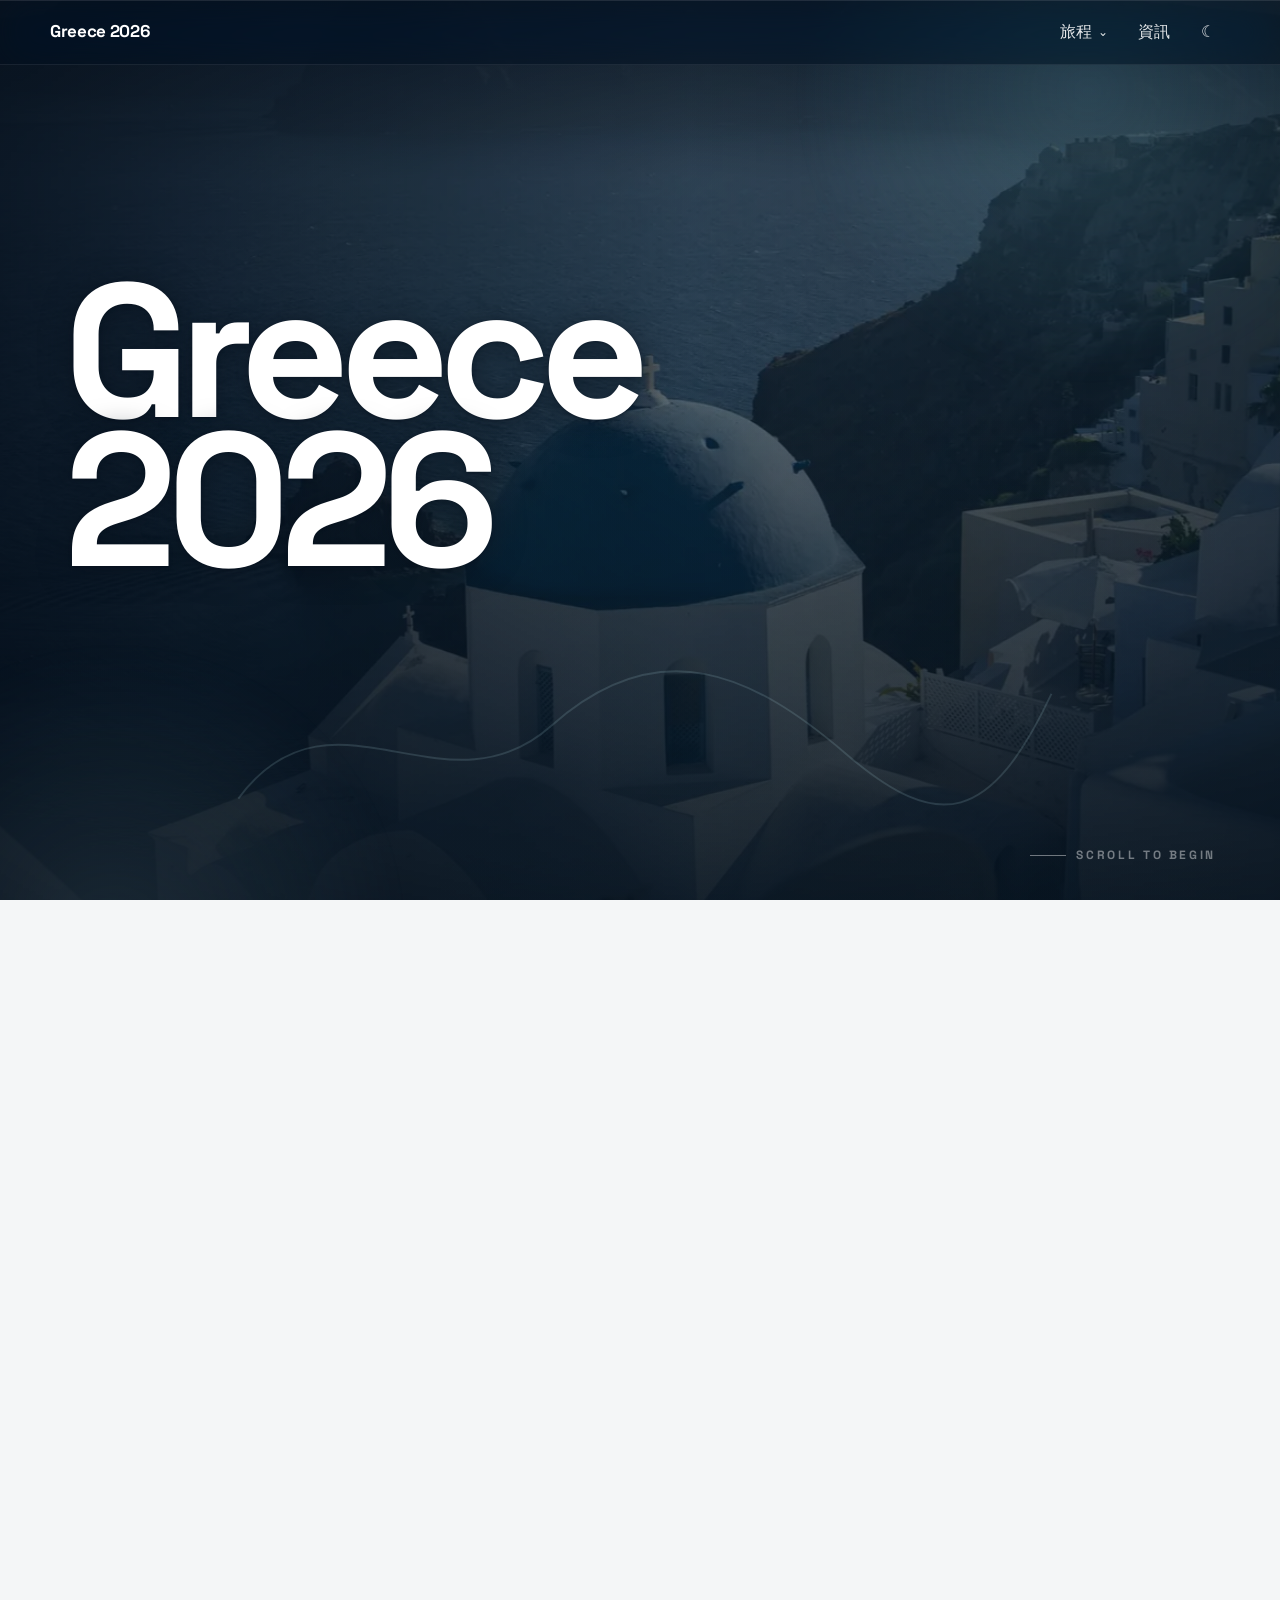
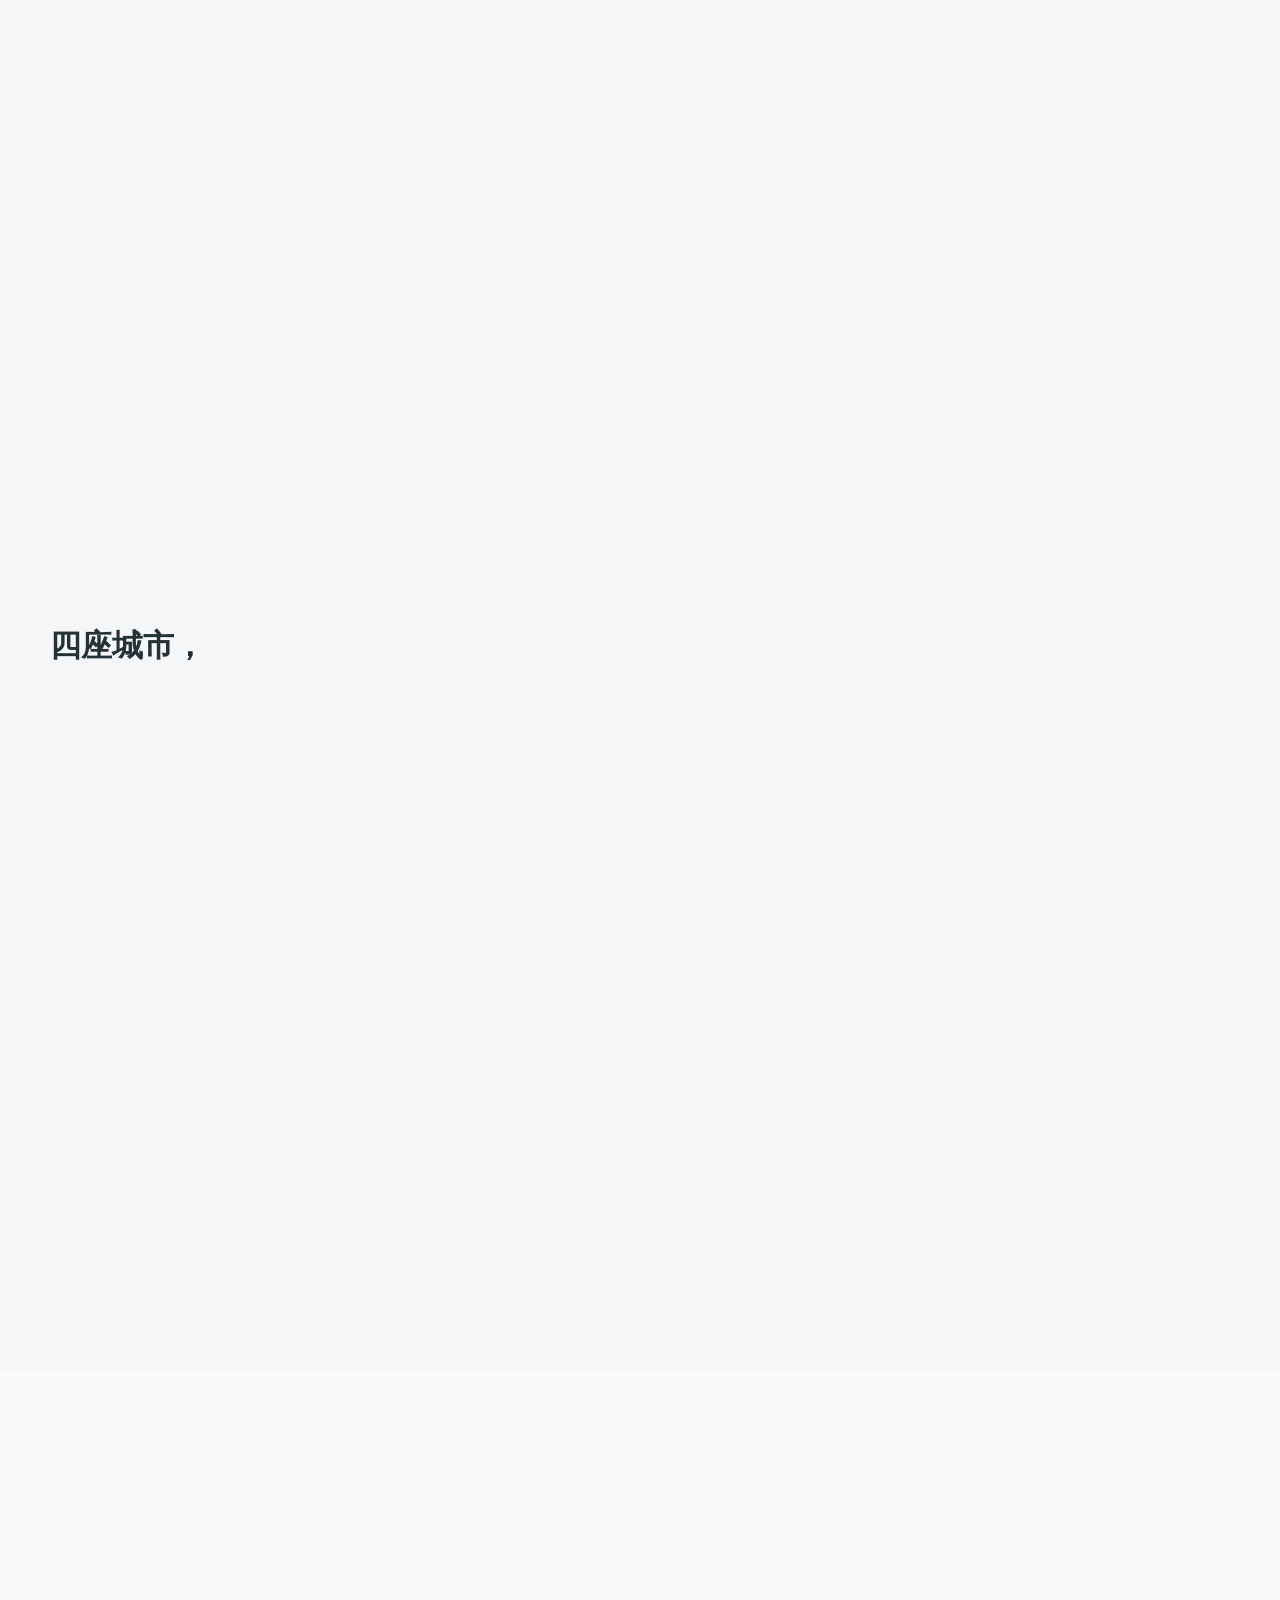
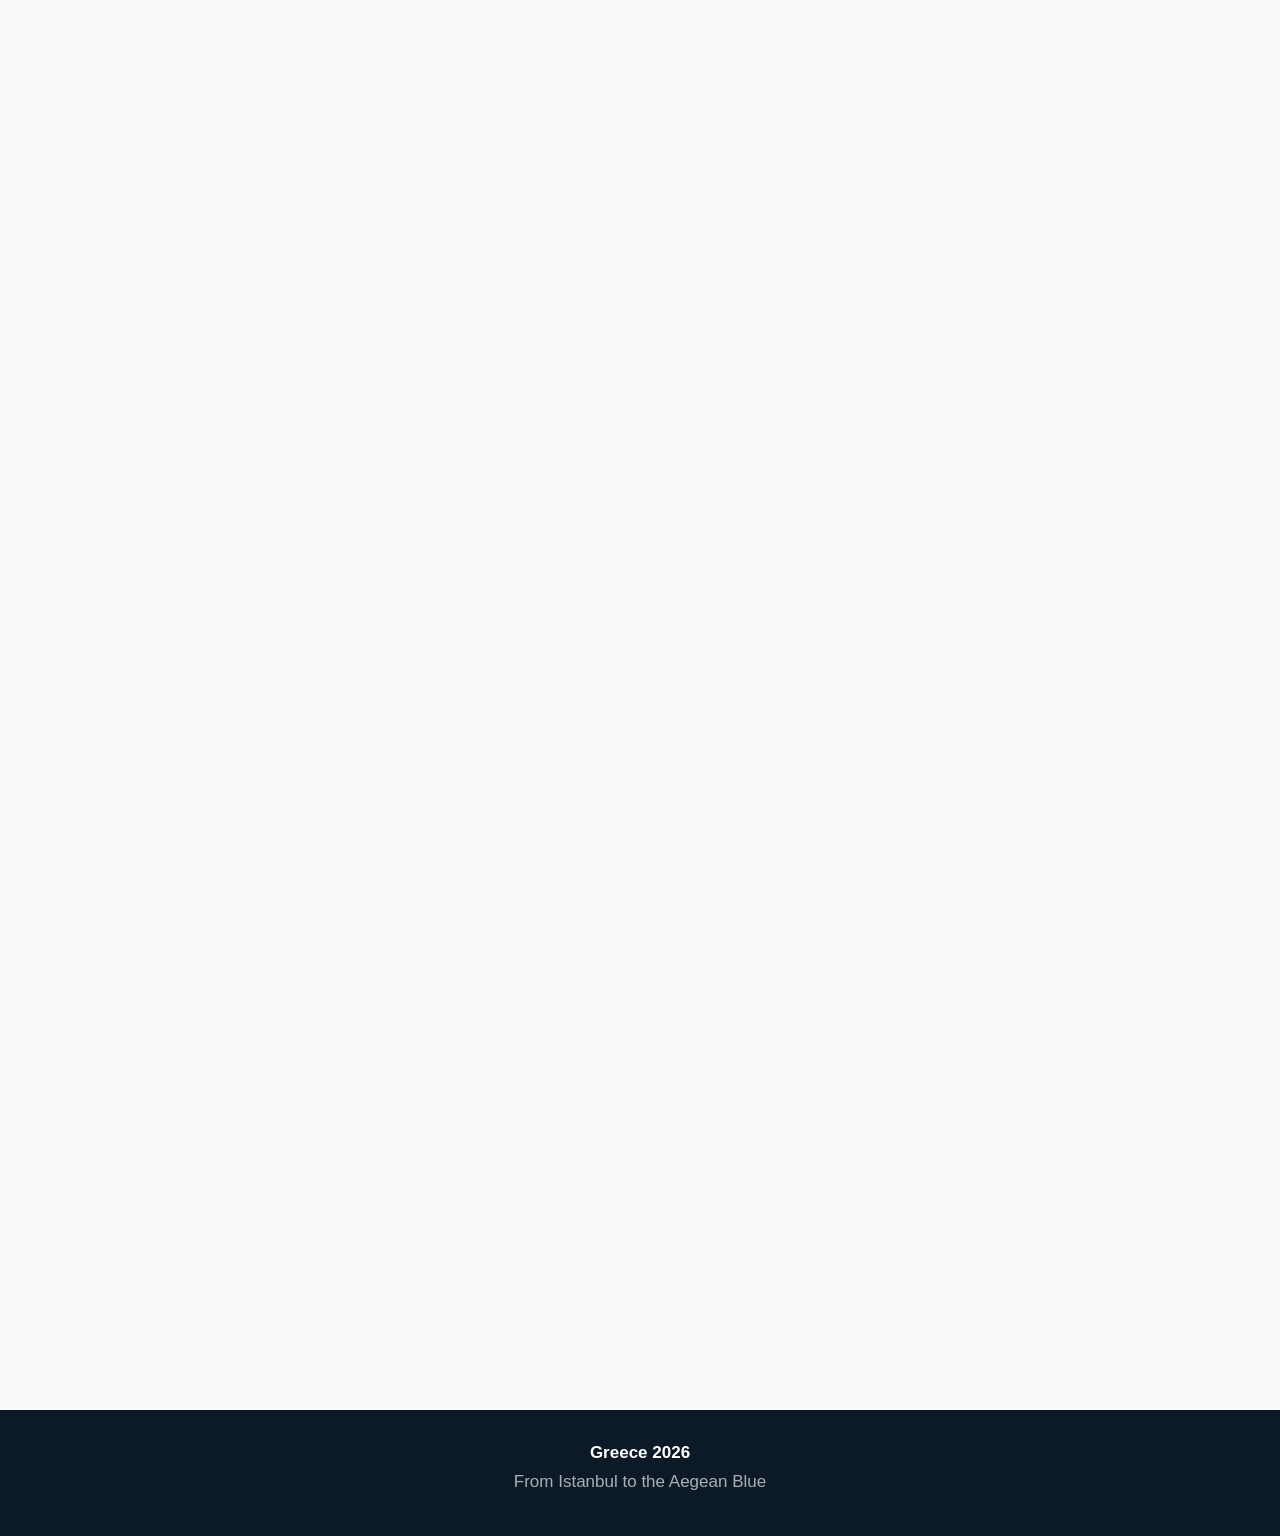
